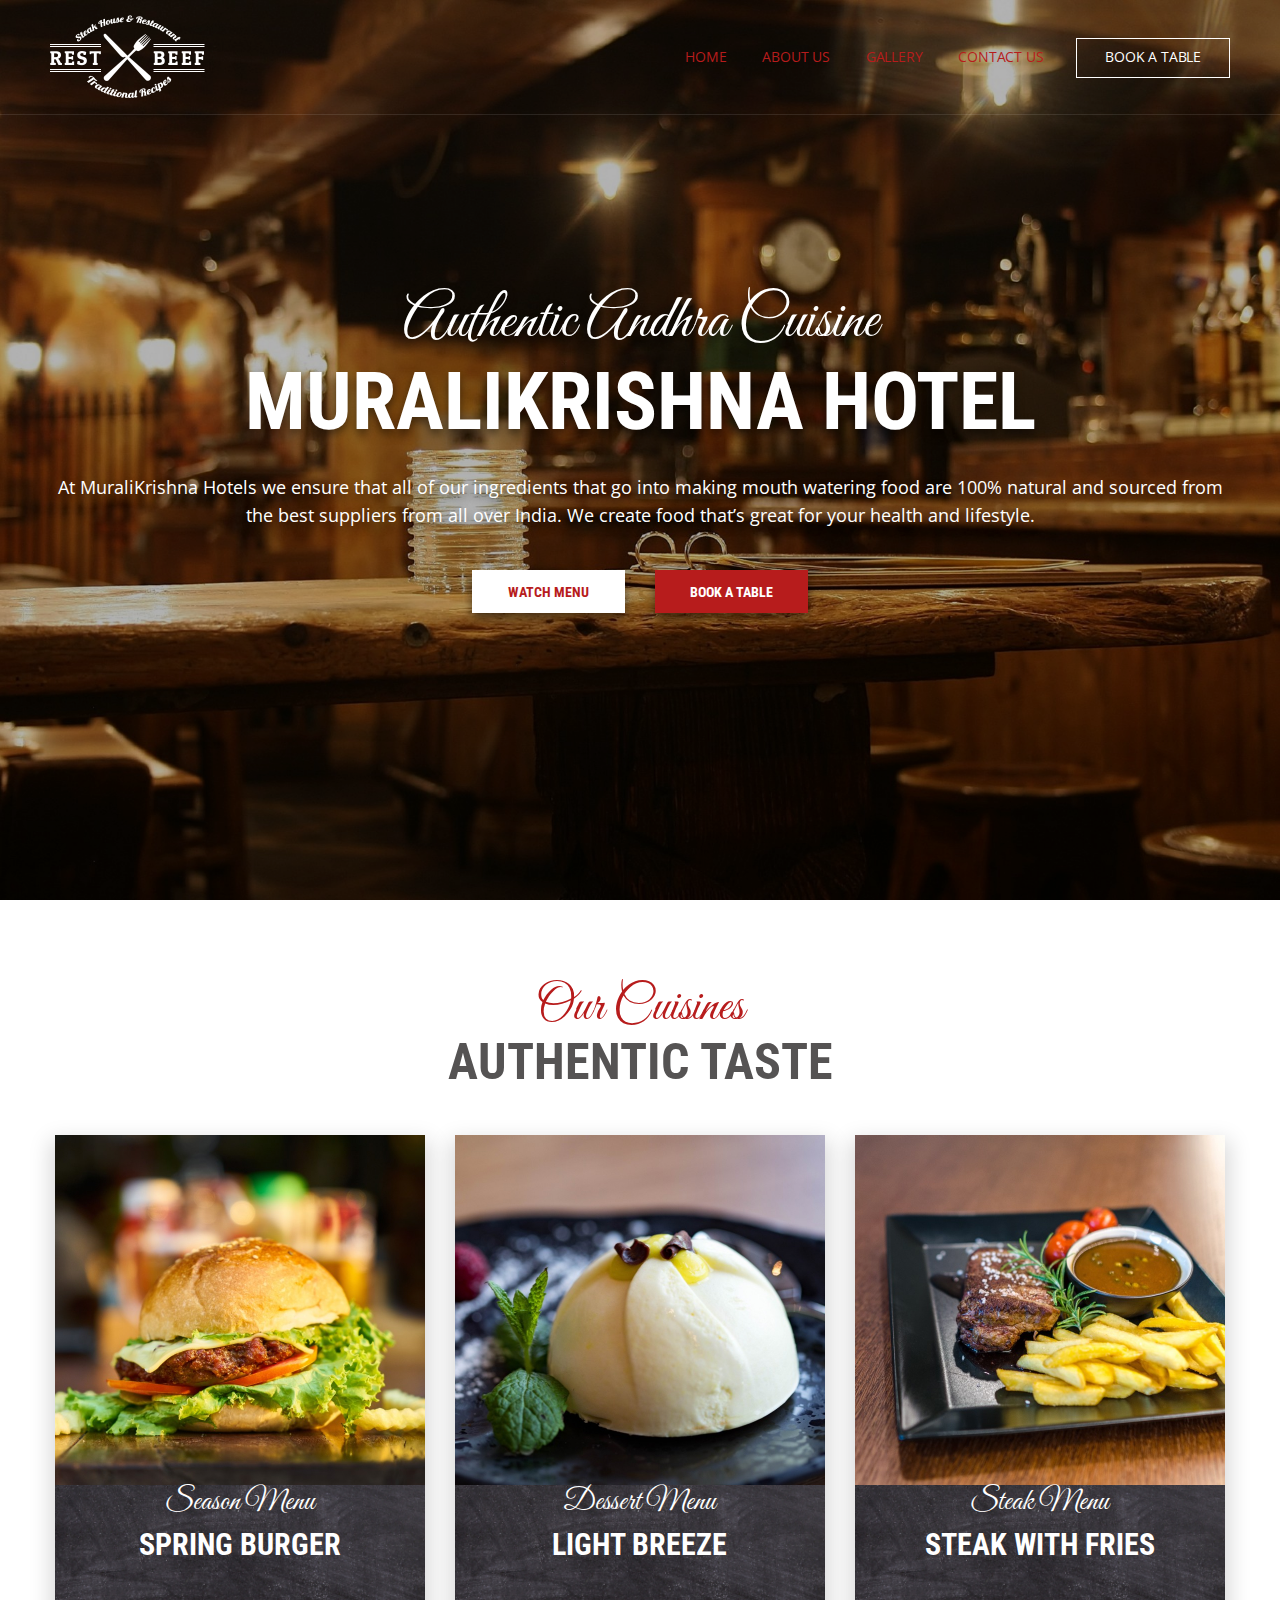
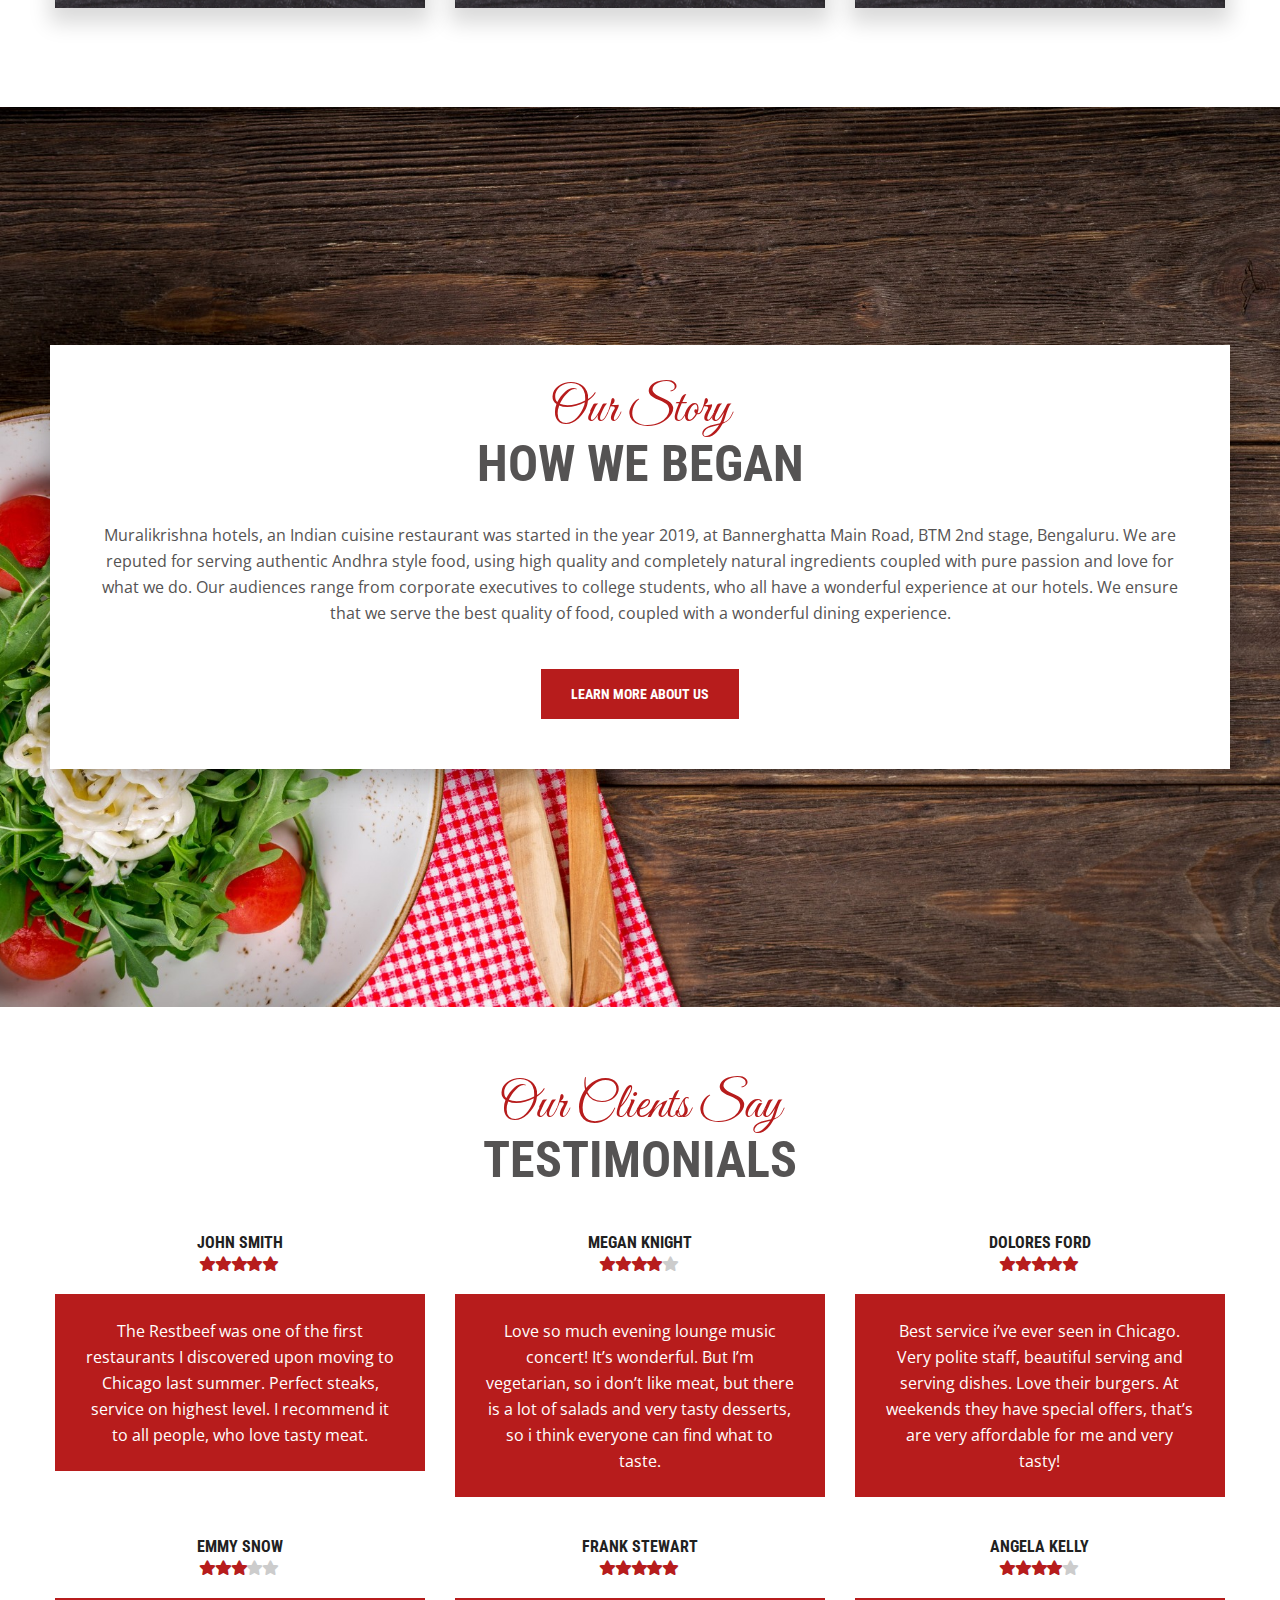
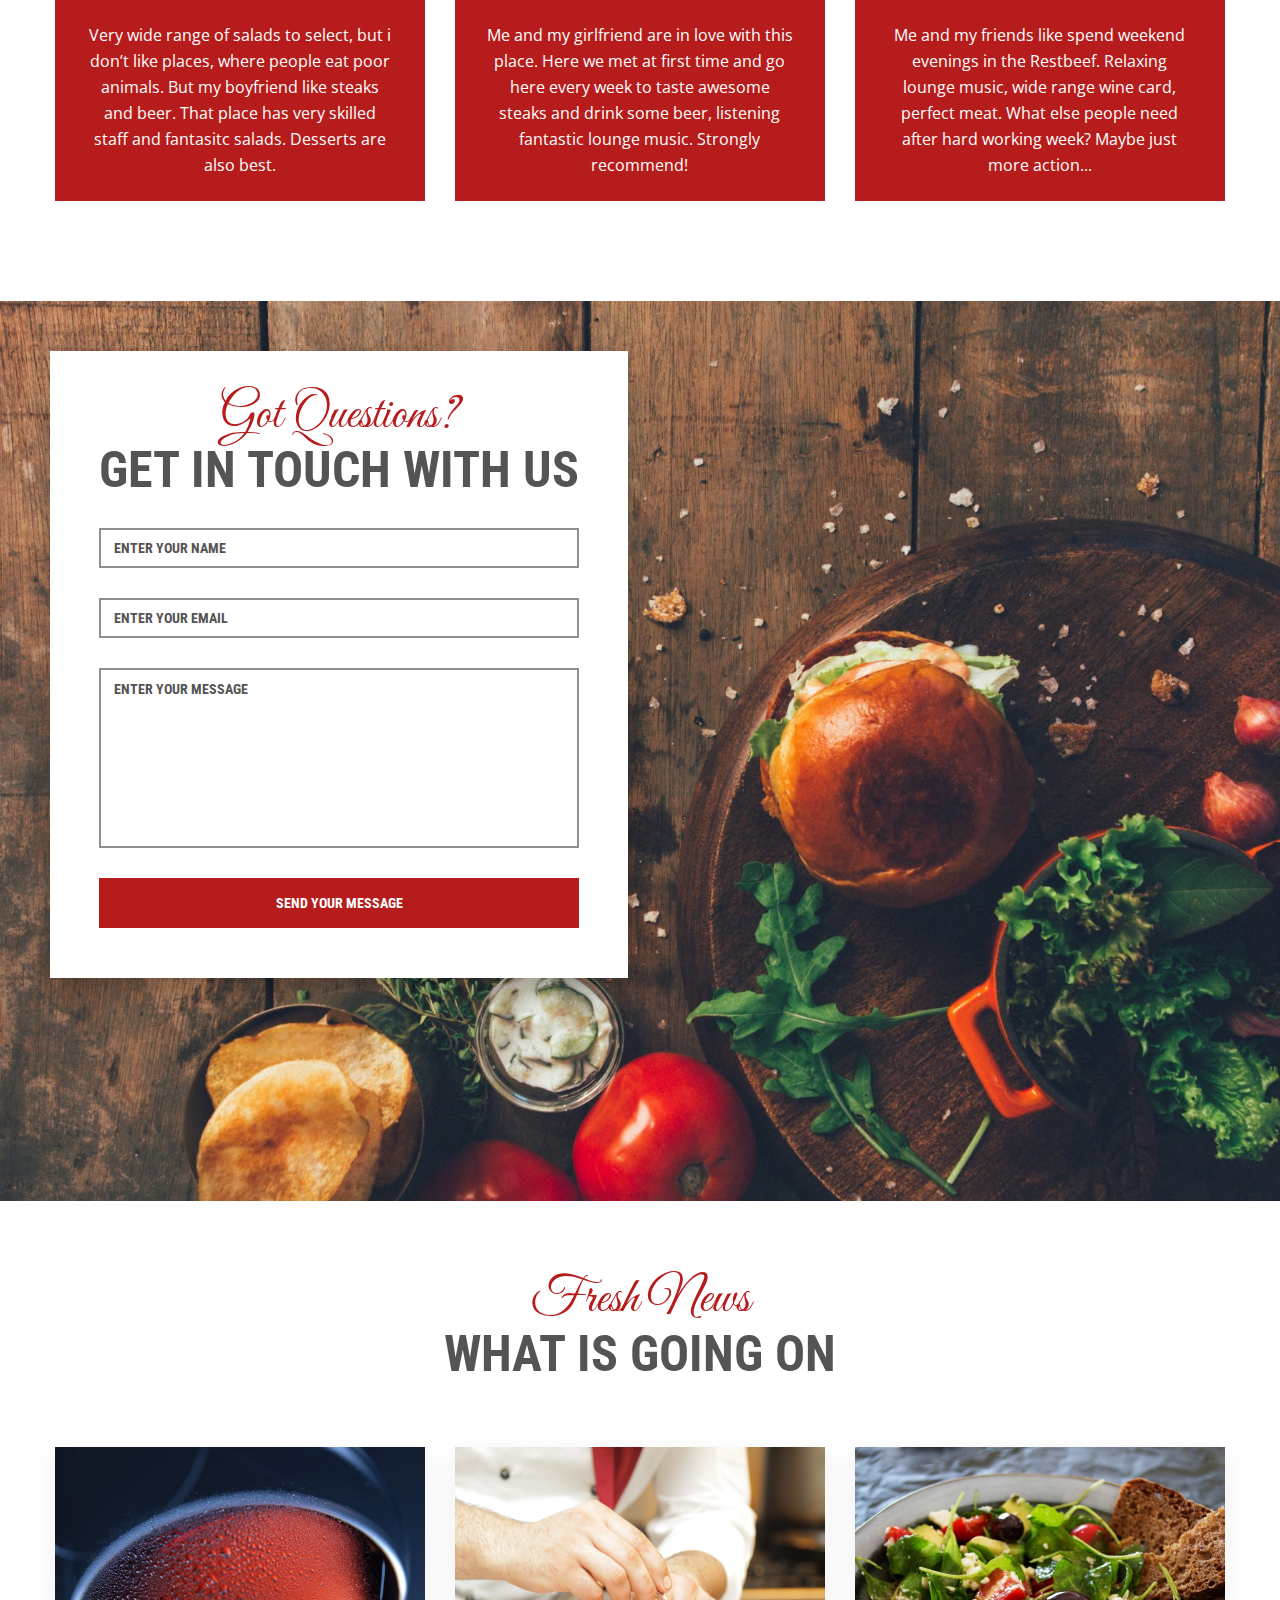
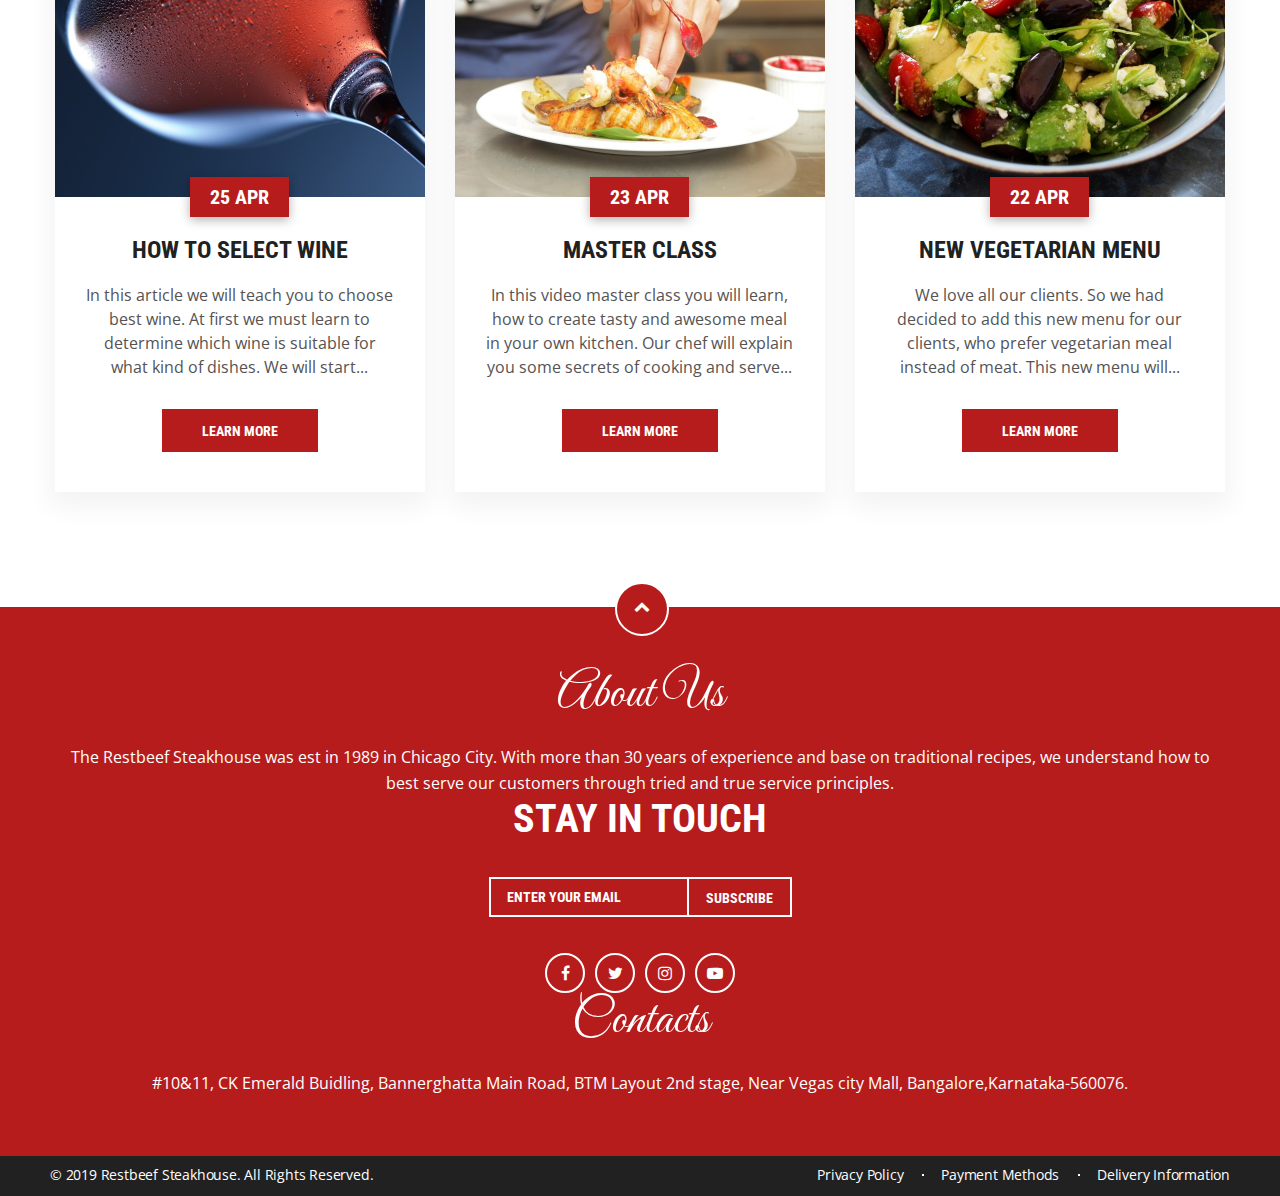
==== index.html @ 56a225e4 "initial" ====
<!DOCTYPE html>
<html lang="en">
<head>
	<title>MuraliKrishna</title>
	<meta charset="utf-8">
	<meta http-equiv="X-UA-Compatible" content="IE=edge">
	<meta name="viewport" content="width=device-width, initial-scale=1">
	
	<!-- Google Fonts -->
	<link href="https://fonts.googleapis.com/css?family=Great+Vibes%7COpen+Sans:400,700%7CRoboto%7CRoboto+Condensed:400,700&display=swap" rel="stylesheet">
	
	<!-- CSS Files -->
	<link rel="stylesheet" href="css/kube.css">
	<link rel="stylesheet" href="css/font-awesome.min.css">
	<link rel="stylesheet" href="css/photoswipe.css">
	<link rel="stylesheet" href="css/theme.css">
	<link rel="stylesheet" href="css/responsive.css">

	
</head>

<body>
	<div class="restbeef_site_wrapper fadeOnLoad">
		
		<!-- Header -->
		<div class="restbeef_header_wrapper restbeef_js_bg_image restbeef_height100" data-background="img/page_headers/index01.jpg">
			<header class="restbeef_main_header">
				<div class="restbeef_header_inner">
					<div class="restbeef_header_content restbeef_container_wide">
						<div class="restbeef_logo_part">
							<div class="restbeef_logo_cont">
								<a href="index.html" class="restbeef_image_logo restbeef_retina"></a>
							</div>
						</div><!-- .restbeef_logo_part -->
						
						<div class="restbeef_mobile_menu_part">
							<a href="javascript:void(0)" class="restbeef_mobile_menu_toggler">
								<span></span>
							</a><!-- .restbeef_mobile_menu_toggler -->
						</div><!-- .restbeef_mobile_menu_part -->
						
						<div class="restbeef_menu_part">
							<nav class="restbeef_nav">
								<ul id="menu-main-menu" class="restbeef_menu">
									<li class="menu-item menu-item-has-children current-menu-ancestor">
										<a href="#">Home</a>
									</li>
									<li class="menu-item menu-item-has-children current-menu-ancestor">
										<a href="#">About Us</a>
									</li>
									<li class="menu-item menu-item-has-children current-menu-ancestor">
										<a href="#">Gallery</a>
									</li>
									<li class="menu-item menu-item-has-children current-menu-ancestor">
										<a href="#">Contact Us</a>
									</li>
								</ul><!-- .restbeef_menu -->
								<a href="table_reservation.html" class="btn_restbeef btn_book_table">Book a Table</a>
							</nav><!-- .restbeef_nav -->
						</div><!-- .restbeef_menu_part -->
						
					</div><!-- .restbeef_header_content -->
					
				</div><!-- .restbeef_header_inner -->
			</header><!-- .restbeef_header -->
			
			<div class="restbeef_header_title restbeef_container">
				<h1>
					<span class="restbeef_up_title">Authentic Andhra Cuisine </span>
					MuraliKrishna Hotel 

				</h1>
				<p class="restbeef_header_description">
					 At MuraliKrishna Hotels we ensure that all of our ingredients that go into making mouth watering food are 100% natural and sourced from the best suppliers from all over India. We create food that’s great for your health and lifestyle.  
				</p>
				<a href="our_menu.html" class="restbeef_button restbeef_button_small restbeef_button_white">Watch Menu</a>
				<a href="table_reservation.html" class="restbeef_button restbeef_button_small restbeef_button_white restbeef_button_reverse">Book A Table</a>
			</div><!-- .restbeef_header_title -->
		</div><!-- .restbeef_header_wrapper -->
		
		<!-- Content -->
		<div class="restbeef_main_wrapper">
			<div class="restbeef_container">
				<div class="restbeef_content_wrapper restbeef_no_sidebar">
					
					<!-- Content Inner -->
					<div class="restbeef_content">
						<div class="restbeef_tiny">

							<!-- Recent Products Block -->
							<div class="restbeef_block restbeef_js_margin" data-margin="-20px 0 99px 0">
								<h2 class="align_center restbeef_js_padding" data-padding="0 0 15px 0">
									<span class="restbeef_up_title"> Our Cuisines </span>
									Authentic Taste 

								</h2>
								<div class="restbeef_block_inner">
									<div class="restbeef_recent_products restbeef_grig_3columns">
										<div class="restbeef_recent_product">
											<div class="restbeef_recent_product_image">
												<a href="product.html">
													<img src="img/products/recent_product01.jpg" alt="Product 01"/>
												</a>
											</div><!-- .restbeef_recent_product_image -->
											<div class="restbeef_recent_product_content">
												<h4>
													<span class="restbeef_up_title">
														Season Menu
													</span>
													<a href="product.html">Spring Burger</a>
												</h4>
											</div><!-- .restbeef_recent_product_content -->
										</div><!-- .restbeef_recent_product -->
										
										<div class="restbeef_recent_product">
											<div class="restbeef_recent_product_image">
												<a href="product.html">
													<img src="img/products/recent_product02.jpg" alt="Product 02"/>
												</a>
											</div><!-- .restbeef_recent_product_image -->
											<div class="restbeef_recent_product_content">
												<h4>
													<span class="restbeef_up_title">
														Dessert Menu
													</span>
													<a href="product.html">Light Breeze</a>
												</h4>
											</div><!-- .restbeef_recent_product_content -->
										</div><!-- .restbeef_recent_product -->
										
										<div class="restbeef_recent_product">
											<div class="restbeef_recent_product_image">
												<a href="product.html">
													<img src="img/products/recent_product03.jpg" alt="Product 03"/>
												</a>
											</div><!-- .restbeef_recent_product_image -->
											<div class="restbeef_recent_product_content">
												<h4>
													<span class="restbeef_up_title">
														Steak Menu
													</span>
													<a href="product.html">Steak with fries</a>
												</h4>
											</div><!-- .restbeef_recent_product_content -->
										</div><!-- .restbeef_recent_product -->
									</div><!-- .restbeef_recent_products -->
								</div><!-- .restbeef_block_inner -->
							</div><!-- .restbeef_block -->							

							<!-- Story Block -->
							<div class="restbeef_block restbeef_js_bg_image restbeef_height100 restbeef_fullwidth restbeef_js_margin restbeef_home01_block restbeef_content_on_right" data-background="img/page_backgrounds/index01-1.jpg" data-margin="0 0 71px 0">
								<div class="restbeef_block_inner">
									<div class="row row_no_gap restbeef_align_middle restbeef_height100">
										<div class="col-6 restbeef_js_padding" data-padding="50px 0 50px 50px">
											
										</div><!-- .col-6 -->
										<div class="col-6 restbeef_js_padding" data-padding="50px 50px 50px 0">
											<div class="restbeef_content_box align_center">
												<h2>
													<span class="restbeef_up_title">Our Story</span>
													How We Began
												</h2>
												<p class="align_center restbeef_js_margin" data-margin="0 0 43px 0">Muralikrishna hotels, an Indian cuisine restaurant was started in the year 2019, at Bannerghatta Main Road, BTM 2nd stage, Bengaluru. We are reputed for serving authentic Andhra style food, using high quality and completely natural ingredients coupled with pure passion and love for what we do. Our audiences range from corporate executives to college students, who all have a wonderful experience at our hotels. We ensure that we serve the best quality of food, coupled with a wonderful dining experience.</p>
												<a href="about_us.html" class="restbeef_button">Learn More About Us</a>
											</div><!-- .restbeef_content_box -->
										</div><!-- .col-6 -->
									</div>
								</div><!-- .restbeef_block_inner -->
							</div><!-- .restbeef_block -->	
							
							<!-- Testimonials Block -->
							<div class="restbeef_block restbeef_js_margin" data-margin="0 0 100px 0">
								<div class="restbeef_block_inner">
									<h2 class="align_center restbeef_js_padding" data-padding="0 0 15px 0">
										<span class="restbeef_up_title">Our Clients Say</span>
										Testimonials
									</h2>
									<div class="restbeef_testimonials_wrapper restbeef_testimonials_grid restbeef_grig_3columns align_center">

										<div class="restbeef_testimonials_item">
											<div class="restbeef_testimonials_author">
												<div class="restbeef_testimonials_author_name">
													John Smith
													<span class="restbeef_stars_review restbeef_stars_review5"></span>
												</div><!-- .restbeef_testimonials_author_name -->
											</div><!-- .restbeef_testimonials_author -->
											<div class="restbeef_testimonial_content">
												The Restbeef was one of the first restaurants I discovered upon moving to Chicago last summer. Perfect steaks, service on highest level. I recommend it to all people, who love tasty meat.
											</div><!-- .restbeef_testimonial_content -->
										</div><!-- .restbeef_testimonials_item -->
										
										<div class="restbeef_testimonials_item">
											<div class="restbeef_testimonials_author">
												<div class="restbeef_testimonials_author_name">
													Megan Knight
													<span class="restbeef_stars_review restbeef_stars_review4"></span>
												</div><!-- .restbeef_testimonials_author_name -->
											</div><!-- .restbeef_testimonials_author -->
											<div class="restbeef_testimonial_content">
												Love so much evening lounge music concert! It’s wonderful. But I’m vegetarian, so i don’t like meat, but there is a lot of salads and very tasty desserts, so i think everyone can find what to taste.
											</div><!-- .restbeef_testimonial_content -->
										</div><!-- .restbeef_testimonials_item -->
										
										<div class="restbeef_testimonials_item">
											<div class="restbeef_testimonials_author">
												<div class="restbeef_testimonials_author_name">
													Dolores Ford
													<span class="restbeef_stars_review restbeef_stars_review5"></span>
												</div><!-- .restbeef_testimonials_author_name -->
											</div><!-- .restbeef_testimonials_author -->
											<div class="restbeef_testimonial_content">
												Best service i’ve ever seen in Chicago. Very polite staff, beautiful serving and serving dishes. Love their burgers. At weekends they have special offers, that’s are very affordable for me and very tasty!
											</div><!-- .restbeef_testimonial_content -->
										</div><!-- .restbeef_testimonials_item -->
										
										<div class="restbeef_testimonials_item">
											<div class="restbeef_testimonials_author">
												<div class="restbeef_testimonials_author_name">
													Emmy Snow
													<span class="restbeef_stars_review restbeef_stars_review3"></span>
												</div><!-- .restbeef_testimonials_author_name -->
											</div><!-- .restbeef_testimonials_author -->
											<div class="restbeef_testimonial_content">
												Very wide range of salads to select, but i don’t like places, where people eat poor animals. But my boyfriend like steaks and beer. That place has very skilled staff and fantasitc salads. Desserts are also best.
											</div><!-- .restbeef_testimonial_content -->
										</div><!-- .restbeef_testimonials_item -->
										
										<div class="restbeef_testimonials_item">
											<div class="restbeef_testimonials_author">
												<div class="restbeef_testimonials_author_name">
													Frank Stewart
													<span class="restbeef_stars_review restbeef_stars_review5"></span>
												</div><!-- .restbeef_testimonials_author_name -->
											</div><!-- .restbeef_testimonials_author -->
											<div class="restbeef_testimonial_content">
												Me and my girlfriend are in love with this place. Here we met at first time and go here every week to taste awesome steaks and drink some beer, listening fantastic lounge music. Strongly recommend!
											</div><!-- .restbeef_testimonial_content -->
										</div><!-- .restbeef_testimonials_item -->
										
										<div class="restbeef_testimonials_item">
											<div class="restbeef_testimonials_author">
												<div class="restbeef_testimonials_author_name">
													Angela Kelly
													<span class="restbeef_stars_review restbeef_stars_review4"></span>
												</div><!-- .restbeef_testimonials_author_name -->
											</div><!-- .restbeef_testimonials_author -->
											<div class="restbeef_testimonial_content">
												Me and my friends like spend weekend evenings in the Restbeef. Relaxing lounge music, wide range wine card, perfect meat. What else people need after hard working week? Maybe just more action...
											</div><!-- .restbeef_testimonial_content -->
										</div><!-- .restbeef_testimonials_item -->
										
									</div><!-- .restbeef_testimonials_wrapper -->
								</div><!-- .restbeef_block_inner -->
							</div><!-- .restbeef_block -->		
							
							<!-- Contact Block -->
							<div class="restbeef_block restbeef_js_bg_image restbeef_height100 restbeef_fullwidth restbeef_js_margin restbeef_home01_block restbeef_content_on_left" data-background="img/page_backgrounds/index01-2.jpg" data-margin="0 0 71px 0">
								<div class="restbeef_block_inner">
									<div class="row row_no_gap restbeef_height100">
										<div class="col-6 restbeef_js_padding restbeef_align_middle" data-padding="50px 0 50px 50px">
											<div class="restbeef_content_box align_center">
												<h2>
													<span class="restbeef_up_title">Got Questions?</span>
													Get in touch with US
												</h2>
												<form method="post" id="contact_form">
													<div class="row">
														<div class="col-6">
															<input type="text" placeholder="Enter Your Name" name="your_name"/>
														</div>
														<div class="col-6">
															<input type="email" placeholder="Enter Your Email" name="your_email"/>
														</div>
													</div><!-- .row -->
													<textarea placeholder="Enter Your Message" name="your_message"></textarea>
													<input type="submit" value="Send Your Message"/>
												</form>
											</div><!-- .restbeef_content_box -->
										</div><!-- .col-6 -->
										<div class="col-6 restbeef_js_padding" data-padding="50px 50px 50px 0">
											
										</div><!-- .col-6 -->
									</div>
								</div><!-- .restbeef_block_inner -->
							</div><!-- .restbeef_block -->
						
							<!-- Recent Posts Block -->
							<div class="restbeef_block">
								<h2 class="align_center restbeef_js_padding" data-padding="0 0 35px 0">
									<span class="restbeef_up_title">Fresh News</span>
									What is going on
								</h2>
								<div class="restbeef_block_inner">
									<div class="restbeef_recent_posts restbeef_grig_3columns">
									
										<div class="restbeef_recent_post">
											<div class="restbeef_recent_post_image">
												<a href="post_standard.html">
													<img src="img/post/recent_post01.jpg" alt="How to select wine"/>
												</a>
											</div><!-- .restbeef_recent_post_image -->
											<div class="restbeef_recent_post_content">
												<div class="restbeef_recent_post_date">
													25 Apr
												</div><!-- .restbeef_recent_post_date -->
												<h5>
													<a href="post_standard.html">How to select wine</a>
												</h5>
												<p>In this article we will teach you to choose best wine. At first we must learn to determine which wine is suitable for what kind of dishes. We will start...</p>
												<a href="post_standard.html" class="restbeef_button restbeef_button_small">Learn More</a>
											</div><!-- .restbeef_recent_post_content -->
										</div><!-- .restbeef_recent_post -->
										
										<div class="restbeef_recent_post">
											<div class="restbeef_recent_post_image">
												<a href="post_video.html">
													<img src="img/post/recent_post02.jpg" alt="Master Class"/>
												</a>
											</div><!-- .restbeef_recent_post_image -->
											<div class="restbeef_recent_post_content">
												<div class="restbeef_recent_post_date">
													23 Apr
												</div><!-- .restbeef_recent_post_date -->
												<h5>
													<a href="post_video.html">Master Class</a>
												</h5>
												<p>In this video master class you will learn, how to create tasty and awesome meal in your own kitchen. Our chef will explain you some secrets of cooking and serve...</p>
												<a href="post_video.html" class="restbeef_button restbeef_button_small">Learn More</a>
											</div><!-- .restbeef_recent_post_content -->
										</div><!-- .restbeef_recent_post -->
										
										<div class="restbeef_recent_post">
											<div class="restbeef_recent_post_image">
												<a href="post_image.html">
													<img src="img/post/recent_post03.jpg" alt="New Vegetarian Menu"/>
												</a>
											</div><!-- .restbeef_recent_post_image -->
											<div class="restbeef_recent_post_content">
												<div class="restbeef_recent_post_date">
													22 Apr
												</div><!-- .restbeef_recent_post_date -->
												<h5>
													<a href="post_image.html">New Vegetarian Menu</a>
												</h5>
												<p>We love all our clients. So we had decided to add this new menu for our clients, who prefer vegetarian meal instead of meat. This new menu will...</p>
												<a href="post_image.html" class="restbeef_button restbeef_button_small">Learn More</a>
											</div><!-- .restbeef_recent_post_content -->
										</div><!-- .restbeef_recent_post -->
										
									</div><!-- .restbeef_recent_posts -->
								</div><!-- .restbeef_block_inner -->
							</div><!-- .restbeef_block -->							

						</div><!-- .restbeef_tiny -->
					</div><!-- .restbeef_content -->
				
				</div><!-- .restbeef_content_wrapper -->
			</div><!-- .restbeef_container -->
		</div><!-- .restbeef_main_wrapper -->
		
		<!-- Footer Widgets -->
		<div class="restbeef_footer_widgets">
			<!-- Back to Top Button -->
			<a href="#" class="restbeef_back_to_top"><i class="fa fa-chevron-up"></i></a>
			<div class="restbeef_container">
				<div class="row">
					
					<div class="col-4 align_center">
						<div class="widget widget_text">
							<h2><span class="restbeef_up_title">About Us</span></h2>
							<div class="textwidget">
								<p>The Restbeef Steakhouse was est in 1989 in Chicago City. With more than 30 years of experience and base on traditional recipes, we understand how to best serve our customers through tried and true service principles.</p>
							</div><!-- .textwidget -->
						</div><!-- .widget_text -->
					</div><!-- .col-4 -->
					
					<div class="col-4 align_center">
						<div class="widget widget_in_touch">
							<h3 class="restbeef_up_title">Stay in Touch</h3>
							<div class="restbeef_in_touch">
								<form class="restbeef_intouch_form" name="restbeef_intouch">
									<input type="email" placeholder="Enter Your Email" />
									<input type="submit" value="Subscribe" />
								</form><!-- .restbeef_intouch_form -->
								<ul class="restbeef_intouch_socials">
									<li><a href="#"><i class="fa fa-facebook"></i></a></li>
									<li><a href="#"><i class="fa fa-twitter"></i></a></li>
									<li><a href="#"><i class="fa fa-instagram"></i></a></li>
									<li><a href="#"><i class="fa fa-youtube-play"></i></a></li>
								</ul>
							</div><!-- .restbeef_in_touch -->
						</div><!-- .widget_text -->
					</div><!-- .col-4 -->
					
					<div class="col-4 align_center">
						<div class="widget widget_text">
							<h2><span class="restbeef_up_title">Contacts</span></h2>
							<div class="textwidget">
								<p>#10&11, CK Emerald Buidling, Bannerghatta Main Road,
								BTM Layout 2nd stage,
								Near Vegas city Mall,
								Bangalore,Karnataka-560076.</p>
							</div><!-- .textwidget -->
						</div><!-- .widget_text -->
					</div><!-- .col-4 -->
					
				</div><!-- .row -->
			</div><!-- .restbeef_container -->
		</div><!-- .restbeef_footer_widgets -->
			
		<!-- Footer -->
		<div class="restbeef_footer restbeef_container_wide">
			<div class="restbeef_copyright">
				&copy; 2019 Restbeef Steakhouse. All Rights Reserved.
			</div><!-- .restbeef_copyright -->
			<div class="restbeef_footer_links">
				<ul class="restbeef_footer_links_list">
					<li><a href="#">Privacy Policy</a></li>
					<li><a href="#">Payment Methods</a></li>
					<li><a href="#">Delivery Information</a></li>
				</ul>
			</div><!-- .restbeef_footer_links -->
		</div><!-- .restbeef_footer -->
			
	</div><!-- .restbeef_site_wrapper -->
	
	<!-- JS Files -->
	<script src="js/jquery.min.js"></script>
	<script src="js/photoswipe.min.js"></script>
	<script src="js/photoswipe-ui-default.min.js"></script>
	
	<script src="js/theme.js"></script>
</body>
</html>
---- css/photoswipe.css ----
/*! PhotoSwipe main CSS by Dmitry Semenov | photoswipe.com | MIT license */
/*
	Styles for basic PhotoSwipe functionality (sliding area, open/close transitions)
*/
/* pswp = photoswipe */
.pswp {
  display: none;
  position: absolute;
  width: 100%;
  height: 100%;
  left: 0;
  top: 0;
  overflow: hidden;
  -ms-touch-action: none;
  touch-action: none;
  z-index: 1500;
  -webkit-text-size-adjust: 100%;
  /* create separate layer, to avoid paint on window.onscroll in webkit/blink */
  -webkit-backface-visibility: hidden;
  outline: none; }
  .pswp * {
    -webkit-box-sizing: border-box;
            box-sizing: border-box; }
  .pswp img {
    max-width: none; }

/* style is added when JS option showHideOpacity is set to true */
.pswp--animate_opacity {
  /* 0.001, because opacity:0 doesn't trigger Paint action, which causes lag at start of transition */
  opacity: 0.001;
  will-change: opacity;
  /* for open/close transition */
  -webkit-transition: opacity 333ms cubic-bezier(0.4, 0, 0.22, 1);
          transition: opacity 333ms cubic-bezier(0.4, 0, 0.22, 1); }

.pswp--open {
  display: block; }

.pswp--zoom-allowed .pswp__img {
  /* autoprefixer: off */
  cursor: -webkit-zoom-in;
  cursor: -moz-zoom-in;
  cursor: zoom-in; }

.pswp--zoomed-in .pswp__img {
  /* autoprefixer: off */
  cursor: -webkit-grab;
  cursor: -moz-grab;
  cursor: grab; }

.pswp--dragging .pswp__img {
  /* autoprefixer: off */
  cursor: -webkit-grabbing;
  cursor: -moz-grabbing;
  cursor: grabbing; }

/*
	Background is added as a separate element.
	As animating opacity is much faster than animating rgba() background-color.
*/
.pswp__bg {
  position: absolute;
  left: 0;
  top: 0;
  width: 100%;
  height: 100%;
  background: #000;
  opacity: 0;
  -webkit-transform: translateZ(0);
          transform: translateZ(0);
  -webkit-backface-visibility: hidden;
  will-change: opacity; }

.pswp__scroll-wrap {
  position: absolute;
  left: 0;
  top: 0;
  width: 100%;
  height: 100%;
  overflow: hidden; }

.pswp__container,
.pswp__zoom-wrap {
  -ms-touch-action: none;
  touch-action: none;
  position: absolute;
  left: 0;
  right: 0;
  top: 0;
  bottom: 0; }

/* Prevent selection and tap highlights */
.pswp__container,
.pswp__img {
  -webkit-user-select: none;
  -moz-user-select: none;
  -ms-user-select: none;
      user-select: none;
  -webkit-tap-highlight-color: transparent;
  -webkit-touch-callout: none; }

.pswp__zoom-wrap {
  position: absolute;
  width: 100%;
  -webkit-transform-origin: left top;
  -ms-transform-origin: left top;
  transform-origin: left top;
  /* for open/close transition */
  -webkit-transition: -webkit-transform 333ms cubic-bezier(0.4, 0, 0.22, 1);
          transition: transform 333ms cubic-bezier(0.4, 0, 0.22, 1); }

.pswp__bg {
  will-change: opacity;
  /* for open/close transition */
  -webkit-transition: opacity 333ms cubic-bezier(0.4, 0, 0.22, 1);
          transition: opacity 333ms cubic-bezier(0.4, 0, 0.22, 1); }

.pswp--animated-in .pswp__bg,
.pswp--animated-in .pswp__zoom-wrap {
  -webkit-transition: none;
  transition: none; }

.pswp__container,
.pswp__zoom-wrap {
  -webkit-backface-visibility: hidden; }

.pswp__item {
  position: absolute;
  left: 0;
  right: 0;
  top: 0;
  bottom: 0;
  overflow: hidden; }

.pswp__img {
  position: absolute;
  width: auto;
  height: auto;
  top: 0;
  left: 0; }

/*
	stretched thumbnail or div placeholder element (see below)
	style is added to avoid flickering in webkit/blink when layers overlap
*/
.pswp__img--placeholder {
  -webkit-backface-visibility: hidden; }

/*
	div element that matches size of large image
	large image loads on top of it
*/
.pswp__img--placeholder--blank {
  background: #222; }

.pswp--ie .pswp__img {
  width: 100% !important;
  height: auto !important;
  left: 0;
  top: 0; }

/*
	Error message appears when image is not loaded
	(JS option errorMsg controls markup)
*/
.pswp__error-msg {
  position: absolute;
  left: 0;
  top: 50%;
  width: 100%;
  text-align: center;
  font-size: 14px;
  line-height: 16px;
  margin-top: -8px;
  color: #CCC; }

.pswp__error-msg a {
  color: #CCC;
  text-decoration: underline; }
---- css/theme.css ----
/*-------------------------------------------------------------
[Master Stylesheet]

Project: Restbeef Steak House
[Table of contents]

01. GENERAL

02. FORMS AND INPUTS

03. TYPOGRAPHY
	03.1 General Typography
	03.2 Headings
	03.3 Blockquotes
	03.4 Dropcaps
	03.5 List Styles
	
04. HEADER
	04.1 Header General
	04.2 Header Slider
	04.3 Header Stripes
	04.4 Header Tagline
	04.5 Header Logo
	04.6 Header Menu
	
05. CONTENT

06. MODULES
	06.1 Iconbox
	06.2 Promo Block
	06.3 Contact Info
	06.4 Grid Gallery
	06.5 Events
	06.6 Delivery
	06.7 Team Block
	06.8 Testimonials
	06.9 Team Grid
	06.10 Special Offers
	
07. PRODUCT PAGE
	07.1 Summary Block
	07.2 Recent Products
	
08. BLOG LISTING
	08.1 Blog Grid
	08.2 Blog Masonry
		08.2.1 Blog Masonry General
		08.2.2 Standard PF
		08.2.3 Masonry Video PF
		08.2.4 Masonry Image PF
	08.3 Simple Blog
	08.4 Blog Pagination
	
09. BLOG POST
	09.1 Title and Meta
	09.2 Post Tags
	09.3 Post Navigation
	09.4 Post Comments
	09.5 Recent Posts
	
10. PRODUCTS MENU

11. SIDEBAR
	11.1 Widgets General
	11.2 Search Widget
	11.3 Featured Posts
	11.4 Category Widget
	11.5 Tagcloud Widget
	11.6 Widget Instagram
	
12. FOOTER WIDGETS
	12.1 General
	12.2 Restbeef Intouch
	
13. FOOTER

--------------------------------------------------------------*/

/* GENERAL */
body, 
html {
	margin: 0;
	padding: 0;
}
body {
	background: #ffffff;
	font-family: 'Open Sans', sans-serif;
	font-size: 16px;
	line-height: 26px;
	font-weight: 400;
	color: #555353;
	overflow-x: hidden;
}

.align_left {
	text-align: left;		
}
.align_center {
	text-align: center;		
}
.align_right {
	text-align: right;		
}
.clear {
	clear: both;
}

img {
	max-width: 100%;
	height: auto;
	display: block;
}

table {
	width: 100%;
	border-collapse: collapse;
	margin-bottom: 40px;
}

table td, table th {
	text-align: center;
	padding: 7px 0;
	border: 1px solid #e1e1e1;
}
body table th {
	vertical-align: middle;
}

dt {
	font-weight: bold;
	text-decoration: underline;
}

dd {
	margin: 0;
	padding: 0 0 0.5em 0;
}

pre {
	display: block;
	white-space: pre-wrap;
	margin: 0;
	word-break: break-all;
	word-wrap: break-word;
	max-width: 100%;
}

iframe {
	display: block;
	max-width: 100%;
	max-height: 100%;
}

.restbeef_container_wide {
	padding: 0 50px;
	box-sizing: border-box;
}
.restbeef_container,
.restbeef_fullwidth_boxed .restbeef_block_inner {
	width: 1170px;
	margin: 0 auto;
}
.restbeef_spacer {
	display: block;
	min-height: 400px;
}
.restbeef_col_inner {
	width: 100%;
	box-sizing: border-box;
}

/* Restbeef Gap Addon for KUBE.CSS */
.row {
	margin-left: -15px;
	margin-right: -15px;
}
.row.row_reverse {
	flex-direction: row-reverse;
}
.row > div {
	padding-left: 15px;
	padding-right: 15px;
	box-sizing: border-box;
}
.row.row_no_gap {
	margin-left: 0;
	margin-right: 0;
}
.row.row_no_gap > div {
	padding-left: 0;
	padding-right: 0;
}
.restbeef_content_wrapper.row {
	margin-left: -30px;
	margin-right: -30px;
}
.restbeef_content_wrapper.row > div {
	padding-left: 30px;
	padding-right: 30px;
}
.restbeef_content_wrapper {
	display: flex;
	flex-direction: row;
	justify-content: space-between;
}
.restbeef_content_wrapper .restbeef_sidebar {
	width: 270px;
}
.restbeef_content_wrapper.restbeef_no_sidebar .restbeef_content {
	width: 100%;
}
.restbeef_content_wrapper.restbeef_left_sidebar .restbeef_content,
.restbeef_content_wrapper.restbeef_right_sidebar .restbeef_content {
	width: 840px;
}
.restbeef_content_wrapper.restbeef_left_sidebar {
	flex-direction: row-reverse;
}
.restbeef_header_wrapper.restbeef_height100,
.restbeef_height100 {
	min-height: 100vh;
	box-sizing: border-box;
}
.restbeef_align_middle {
	align-items: center;
	display: inline-flex;
}
.restbeef_align_bottom {
	align-items: flex-end;
	display: inline-flex;
}

.restbeef_site_wrapper {
	transition: opacity 500ms;
}
.fadeOnLoad {
	opacity: 0;
}

/* FORMS AND INPUTS */
form {
	margin: 0;
}

a.restbeef_button,
input[type="button"],
input[type="reset"],
input[type="submit"],
input[type="radio"],
input[type="checkbox"] {
	cursor: pointer;
	outline: none;
}

body input[type="text"],
body input[type="number"],
body input[type="password"],
body input[type="email"],
body input[type="tel"],
body input[type="date"],
body input[type="time"],
body input[type="datetime"],
body input[type="url"],
body select,
body textarea {
	vertical-align: top;
	background: transparent;
	border: none;
	border-radius: 0;
	width: 100%;
	height: 40px;
	color: #555353;
	font-size: 14px;
	line-height: 20px;
	font-weight: 700;
	font-family: 'Roboto Condensed', sans-serif;
	margin-bottom: 30px;
	padding: 10px 13px 10px 13px;
	border: 2px solid #909090;
	box-sizing: border-box;
	-webkit-box-sizing: border-box;
	-moz-box-sizing: border-box;
}
body .restbeef_footer_widgets input {
	color: #ffffff;
	border-color: #ffffff;
	padding: 10px 16px 10px 16px;
}
body textarea:active,
body textarea:focus {
	background: transparent;
	border: 2px solid #909090;
}

body textarea {
	height: 180px;
	resize: none;
	padding: 9px 13px 11px 13px;
}

body select,
body select:focus {
	position: relative;
	border-radius: 0;
	outline: none!important;
	background: transparent;
}
select:before {
	content: '';
	position: absolute;
	display: block;
	width: 0;
	height: 0;
	border-style: solid;
	border-width: 5px 5px 0 5px;
	right: 10px;
	top: 10px;
}

a.restbeef_button,
input[type="button"],
input[type="reset"],
input[type="submit"] {
	display: inline-block;
	vertical-align: middle;
	text-align: center;
	padding: 15px 30px 15px 30px;
	color: #ffffff;
	font-size: 14px;
	line-height: 20px;
	font-weight: 700;
	font-family: 'Roboto Condensed', sans-serif;
	background: #b71c1c;
	height: 50px;
	border: none;
	text-transform: uppercase;
	border-radius: 0;
	box-sizing: border-box;
	-webkit-box-sizing: border-box;
	-moz-box-sizing: border-box;
	transition: background 300ms, color 300ms, border 300ms;
}
a.restbeef_button:visited,
a.restbeef_button:focus {
	color: #ffffff;
}
a.restbeef_button.restbeef_button_small {
	height: 43px;
	padding: 12px 30px 11px 30px;
}
a.restbeef_button.restbeef_button_white:visited,
a.restbeef_button.restbeef_button_white:focus,
a.restbeef_button.restbeef_button_white {
	background: #ffffff;
	color: #b71c1c;
}

a.restbeef_button:hover,
input[type="button"]:hover,
input[type="reset"]:hover,
input[type="submit"]:hover {
	background: #212121;
	color: #ffffff;
}

a.restbeef_button.restbeef_button_reverse:visited,
a.restbeef_button.restbeef_button_reverse:focus,
a.restbeef_button.restbeef_button_reverse,
input[type="button"].restbeef_button_reverse,
input[type="reset"].restbeef_button_reverse,
input[type="submit"].restbeef_button_reverse {
	background: #212121;
	color: #ffffff;
}
a.restbeef_button.restbeef_button_white.restbeef_button_reverse:visited,
a.restbeef_button.restbeef_button_white.restbeef_button_reverse:focus,
a.restbeef_button.restbeef_button_white.restbeef_button_reverse,
input[type="button"].restbeef_button_white.restbeef_button_reverse,
input[type="reset"].restbeef_button_white.restbeef_button_reverse,
input[type="submit"].restbeef_button_white.restbeef_button_reverse {
	background: #b71c1c;
	color: #ffffff;
}
a.restbeef_button.restbeef_button_white:hover,
a.restbeef_button.restbeef_button_reverse:hover,
input[type="button"].restbeef_button_reverse:hover,
input[type="reset"].restbeef_button_reverse:hover,
input[type="submit"].restbeef_button_reverse:hover {
	background: #b71c1c;
	color: #ffffff;
}
a.restbeef_button.restbeef_button_white.restbeef_button_reverse:hover,
input[type="button"].restbeef_button_white.restbeef_button_reverse:hover,
input[type="reset"].restbeef_button_white.restbeef_button_reverse:hover,
input[type="submit"].restbeef_button_white.restbeef_button_reverse:hover {
	background: #ffffff;
	color: #b71c1c;
}

form input[type="button"],
form input[type="reset"],
form input[type="submit"] {
	width: 100%;
}

body .restbeef_footer_widgets a.restbeef_button,
body .restbeef_footer_widgets input[type="button"],
body .restbeef_footer_widgets input[type="reset"],
body .restbeef_footer_widgets input[type="submit"]{
	border: 2px solid #ffffff;
	background: rgba(33,33,33,0);
	padding: 6px 15px 4px 15px;
}
body .restbeef_footer_widgets a.restbeef_button:hover,
body .restbeef_footer_widgets input[type="button"]:hover,
body .restbeef_footer_widgets input[type="reset"]:hover,
body .restbeef_footer_widgets input[type="submit"]:hover {
	background: rgba(33,33,33,1);
}

body button.pswp__button,
body button.pswp__button:hover {
	background-color: transparent;
}

.restbeef_pswp_video_wrapper {
	position: absolute;
	left: 50%;
	top: 50%;
	transform: translate(-50%,-50%);
}
.restbeef_pswp_video_wrapper iframe {
	display: block;
	width: 100%;
	height: 100%;
}

input,
textarea,
button {
	-webkit-appearance: none;
	outline: none;
}
input[type="radio"] {
	-webkit-appearance: radio;
}
input[type="checkbox"] {
	-webkit-appearance: checkbox;
}

input:focus,
input:active,
textarea:focus,
body {
	outline: none !important;
	outline-offset: 0 !important;
	box-shadow: none;
}

input::-moz-placeholder {
	opacity: 1;
	text-transform: uppercase;
	color: #555353;
}

textarea::-moz-placeholder {
	opacity: 1;
	text-transform: uppercase;
	letter-spacing: 0.1px;
	color: #555353;
}

input::-webkit-input-placeholder {
	opacity: 1;
	text-transform: uppercase;
	color: #555353;
}

textarea::-webkit-input-placeholder {
	opacity: 1;
	text-transform: uppercase;
	color: #555353;
}

input::-ms-input-placeholder {
	opacity: 1;
	text-transform: uppercase;
	color: #555353;
}

textarea::-ms-input-placeholder {
	opacity: 1;
	text-transform: uppercase;
	color: #555353;
}

body .restbeef_footer_widgets input::-moz-placeholder {
	color: #ffffff;
}

body .restbeef_footer_widgets textarea::-moz-placeholder {
	color: #ffffff;
}

body .restbeef_footer_widgets input::-webkit-input-placeholder {
	color: #ffffff;
}

body .restbeef_footer_widgets textarea::-webkit-input-placeholder {
	color: #ffffff;
}

body .restbeef_footer_widgets input::-ms-input-placeholder {
	color: #ffffff;
}

body .restbeef_footer_widgets textarea::-ms-input-placeholder {
	color: #ffffff;
}

/* Custom Select */
.select-hidden {
	display: none;
	visibility: hidden;
}
.restbeef_select_wrapper {
	cursor: pointer;
	display: inline-block;
	position: relative;
	color: #979797;
	width: 100%;
	height: 40px;
	color: #555353;
	font-size: 14px;
	line-height: 20px;
	font-weight: 700;
	font-family: 'Roboto Condensed', sans-serif;
	margin-bottom: 30px;
	text-transform: uppercase;
	box-sizing: border-box;
	-webkit-box-sizing: border-box;
	-moz-box-sizing: border-box;
	-webkit-touch-callout: none;
    -webkit-user-select: none;
    -khtml-user-select: none;
    -moz-user-select: none;
    -ms-user-select: none;
    user-select: none;
}
.restbeef_reservation_form .restbeef_select_wrapper {
	display: block;
}
.restbeef_select {
	position: absolute;
	top: 0;
	right: 0;
	bottom: 0;
	left: 0;
	font-size: 14px;
	line-height: 20px;
	font-weight: 700;
	font-family: 'Roboto Condensed', sans-serif;
	text-transform: uppercase;
	border: 2px solid #909090;
	padding: 9px 13px 11px 13px;
	box-sizing: border-box;
	-moz-box-sizing: border-box;
	-webkit-box-sizing: border-box;
	transition: all 0.2s ease-in;
    white-space: nowrap;
}
.restbeef_select:before {
	content:'\f107';
    display: block;
    font-family: 'FontAwesome';
    font-size: 16px;
    line-height: 20px;
    position: absolute;
    top: 7px;
    right: 11px;
	z-index: 3;
}
.restbeef_select.active:before {
    top: 7px;
	content:'\f106';
}

.restbeef_tiny .restbeef_select_wrapper ul.select-options {
	display: none;
	position: absolute;
	top: calc(100% - 2px);
	right: 0;
	left: 0;
	z-index: 999;
	margin: 0;
	padding: 0;
	list-style: none;
	overflow: hidden;
	text-align: left;
	background: #ffffff;
	border: 2px solid #909090;
}
.restbeef_tiny .restbeef_select_wrapper ul.select-options.long_select {
    overflow-y: scroll;
}
.restbeef_tiny .restbeef_select_wrapper ul.select-options li {
	margin: 0;
	padding: 12px 10px;
	transition: color 300ms, background 300ms;
}
.restbeef_tiny .restbeef_select_wrapper ul.select-options li:hover {
	background: #b71c1c;
	color: #ffffff;
}
.select-options li[rel="hide"] {
	display: none;
}

/* Date Placeholder */
.restbeef_input_date {
	position: relative;
}
.restbeef_input_date .restbeef_input_placeholder {
	position: absolute;
	left: 0;
	top: 0;
	right: 0;
	bottom: 0;
	border: 2px solid #909090;
	background: #ffffff;
	font-size: 14px;
	line-height: 20px;
	font-weight: 700;
	font-family: 'Roboto Condensed', sans-serif;
	text-transform: uppercase;
	padding: 10px 13px 10px 13px;
	pointer-events: none;
	box-sizing: border-box;
}


/* TYPOGRAPHY */
/* General Typography */
a,
a:hover {
	text-decoration: none;
	color: #b71c1c;
}
a {
	transition: color 300ms;
}
a:hover {
	color: #212121;
}

p {
	margin: 0 0 26px 0;
}
* > p:last-child {
	margin: 0 0 0 0;
}

/* Headings */
h1,
h2,
h3,
h4,
h5,
h6 {
	text-transform: uppercase;
	font-family: 'Roboto Condensed', sans-serif;
	font-weight: 700;
}

h1 span.restbeef_up_title,
h2 span.restbeef_up_title,
h3 span.restbeef_up_title,
h4 span.restbeef_up_title,
h5 span.restbeef_up_title,
h6 span.restbeef_up_title {
	text-transform: capitalize;
	display: block;
	font-family: 'Great Vibes', cursive;
	font-weight: 400;
	margin: 0 auto 0 auto;
	color: #b71c1c;

}

h1,
h1 a {
	font-size: 80px;
	line-height: 85px;
}
h1 span {
	font-size: 60px;
	line-height: 60px;
}
h1 {
	margin: 0 0 30px 0;
}
h1 span.restbeef_up_title {
	margin: 0 0 7px 0;
}

h2,
h2 a,
h2 span {
	font-size: 50px;
	line-height: 55px;	
}
h2 {
	margin: 0 0 30px 0;
}
h2 span.restbeef_up_title {
	margin: 0 0 0 0;
}

h3,
h3 a,
h3 span {
	font-size: 40px;
	line-height: 45px;
}
h3 {
	margin: 0 0 30px 0;
}
h3 span.restbeef_up_title {
	margin: 0 0 0 0;
}

h4,
h4 a,
h4 span {
	font-size: 30px;
	line-height: 35px;	
}
h4 {
	margin: 0 0 24px 0;
}
h4 span.restbeef_up_title {
	margin: 0 0 -2px 0;
}

h5,
h5 a,
h5 span {
	font-size: 24px;
	line-height: 29px;
}
h5 {
	margin: 0 0 20px 0;
}
h5 span.restbeef_up_title {
	margin: 0 0 -6px 0;
}

h6,
h6 a,
h6 span {
	font-size: 20px;
	line-height: 25px;
}
h6 {
	margin: 0 0 20px 0;
}
h6 span.restbeef_up_title {
	margin: 0 0 -3px 0;
}

h1 a,
h2 a,
h3 a,
h4 a,
h5 a,
h6 a {
	color: #212121;
}

h1 a:hover,
h2 a:hover,
h3 a:hover,
h4 a:hover,
h5 a:hover,
h6 a:hover {
	color: #b71c1c;
}

/* Blockquotes */
blockquote {
	border-left: 10px solid #b71c1c;
	font-style: normal;
	font-family: 'Roboto Condensed', sans-serif;
	font-size: 24px;
	line-height: 34px;
	color: #555353;
	padding: 4px 0 10px 33px;
	margin: 0 0 26px 0;
}
* > blockquote:last-child {
	margin: 0;
}

/* Dropcaps */
.restbeef_dropcap {
	display: inline-block;
	background: #b71c1c;
	color: #ffffff;
	font-size: 50px;
	line-height: 50px;
	font-weight: bold;
	text-align: center;
	float: left;
	padding: 9px 16px 6px 17px;
	margin: 6px 16px 0 0;
	font-family: 'Roboto Condensed', sans-serif;
}

/* List Styles */
.restbeef_container ol,
.restbeef_container ul {
	padding: 0 0 0 18px;
	margin: 0 0 26px 0;
}
.restbeef_container ol li {
	padding: 0 0 10px 0;
	margin: 0 0 0 0;	
}
.restbeef_container ul li {
	padding: 0 0 10px 0;
	margin: 0 0 0 -3px;
	list-style: square;
}
.restbeef_container ol > li:last-child,
.restbeef_container ul > li:last-child {
	padding: 0 0 0 0;
}

.restbeef_container * > ol:last-child,
.restbeef_container * > ul:last-child {
	margin: 0;
}


/* HEADER */
.restbeef_header_wrapper  {
	background-size: cover;
	background-position: center center;
	background-repeat: no-repeat;
	min-height: 600px;
	position: relative;
}
.restbeef_header_slider_wrapper {
	min-height: 100vh;
}
.restbeef_header_wrapper:before {
	content: '';
	width: 100%;
	height: 100%;
	position: absolute;
	left: 0;
	top: 0;
	background: rgba(0,0,0,0.3);
}
.restbeef_header_title {
	text-align: center;
	position: absolute;
	left: 50%;
	top: 50%;
	z-index: 5;
	transform: translate(-50%,calc(-50% + 3px));
}
.restbeef_header_title h1 {
	color: #ffffff;
	text-shadow: 0 5px 10px rgba(0,0,0,0.5);
	margin: 0;
}
.restbeef_header_title h1 span.restbeef_up_title {
	color: #ffffff;
}
.restbeef_main_header {
	position: relative;
	z-index: 99;
}
.restbeef_header_title .restbeef_header_description {
	color: #ffffff;
	font-size: 18px;
	line-height: 28px;
	padding: 28px 0 0 0;
	margin: 0 0 41px 0;
	text-shadow: 0 5px 10px rgba(0,0,0,0.5);
}
.restbeef_header_title a.restbeef_button {
	min-width: 153px;
	box-shadow: 0 5px 10px rgba(0,0,0,0.5);
	margin: 0 13px;
}

/* Header Slider */
.restbeef_header_slider {
	width: 100%;
	height: 100%;
	left: 0;
	top: 0;
	position: absolute;
	overflow: hidden;
}
.restbeef_header_slider .restbeef_header_slide {
	position: relative;
	width: 100%;
	height: 100vh;
	overflow: hidden;
	display: block;
	background-size: cover;
	background-position: center center;
	background-repeat: no-repeat;
}
.restbeef_header_slider .restbeef_header_slide:before {
	content: '';
	position: absolute;
	left: 0;
	top: 0;
	width: 100%;
	height: 100%;
	z-index: 3;
	background: rgba(0,0,0,0.4);
}
.restbeef_header_slider .restbeef_header_slide .restbeef_header_slide_content {
	position: absolute;
	left: 50%;
	top: 50%;
	z-index: 5;
	text-align: center;
	transform: translate(-50%,-50%);
}
.restbeef_header_slide_content h1,
.restbeef_header_slide_content h1 span,
.restbeef_header_slide_content p {
	color: #ffffff;
	text-shadow: 0 5px 10px rgba(0,0,0,0.5);
	margin: 0;
}
.restbeef_header_slide_content h1 {
	margin: 0 0 28px 0;
}
.restbeef_header_slide_content h1 span {
	margin: 0 0 7px 0;
}
.restbeef_header_slide_content p {
	font-size: 18px;
	line-height: 28px;
	margin: 0 0 41px 0;
}
.restbeef_header_slide_content a {
	min-width: 142px;
	box-shadow: 0 5px 10px rgba(0,0,0,0.5);
}

.restbeef_header_slider .owl-dots {
	position: absolute;
	bottom: 40px;
	width: 100%;
	text-align: center;
}
.restbeef_header_slider.owl-theme .owl-nav.disabled + .owl-dots {
	margin: 0;
}
.restbeef_header_slider.owl-theme .owl-dots .owl-dot {
	width: 12px;
	height: 12px;
	box-sizing: border-box;
	background: rgba(255,255,255,0);
	border: 2px solid #ffffff;
	border-radius: 50%;
	margin: 0 5px;
	box-shadow: 0 0 5px rgba(0,0,0,0.3);
	transition: background 300ms;
}
.restbeef_header_slider.owl-theme .owl-dots .owl-dot:hover {
	background: rgba(255,255,255,0.5);
}
.restbeef_header_slider.owl-theme .owl-dots .owl-dot span {
	display: none;
}
.restbeef_header_slider.owl-theme .owl-dots .owl-dot.active {
	background: rgba(255,255,255,1);
}

/* Header Stripes */
.restbeef_header_stripes {
	position: absolute;
	left: 0;
	top: 0;
	width: 100%;
	height: 100%;
	display: flex;
	flex-direction: row;
}
.restbeef_header_stripes .restbeef_header_stripe {
	width: 25%;
	background-position: center;
	background-repeat: no-repeat;
	background-size: cover;
	display: inline-flex;
	align-items: flex-end;
	position: relative;
	overflow: hidden;
	transition: width 300ms;
}
.restbeef_header_stripes .restbeef_header_stripe:hover {
	width: 30%;
}
.restbeef_header_stripes .restbeef_header_stripe:before {
	content: '';
	width: 100%;
	height: 100%;
	left: 0;
	top: 0;
	position: absolute;
	background: rgba(0,0,0,0.3);
	transition: background 300ms;
}
.restbeef_header_stripes .restbeef_header_stripe:hover:before {
	background: rgba(0,0,0,0.15);
}
.restbeef_header_stripes a {
	display: block;
	position: absolute;
	left: 0;
	top: 0;
	width: 100%;
	height: 100%;
	z-index: 7;
}
.restbeef_header_stripe_content {
	text-align: center;
	padding: 0 30px 21px 30px;
	position: relative;
	z-index: 5;
	display: block;
	width: 100%;
	box-sizing: border-box;
	white-space: nowrap;
}
.restbeef_header_stripe_content h3 span,
.restbeef_header_stripe_content h3 {
	color: #ffffff;
	text-shadow: 0 5px 10px rgba(0,0,0,0.5);
}

/* Header Tagline */
.restbeef_header_tagline {
	border-bottom: 1px solid rgba(255,255,255,0.1);
	display: flex;
	justify-content: space-between;
	padding-top: 9px;
	padding-bottom: 4px;
}
.restbeef_header_tagline ul {
	padding: 0;
	margin: 0;
}
.restbeef_header_tagline ul li {
	display: inline-block;
	vertical-align: top;
	padding: 0;
	margin: 0;
	list-style: none;
	color: #ffffff;
	font-size: 14px;
	line-height: 20px;
	letter-spacing: -0.2px;
}
.restbeef_header_tagline ul li a {
	color: #ffffff;
}
.restbeef_header_tagline ul li a:hover {
	
}
.restbeef_header_tagline ul li i {
	display: inline-block;
	font-size: 16px;
}
.restbeef_header_contacts i {
	margin: 0 0 0 0;
}
.restbeef_header_tagline .restbeef_header_contacts ul li {
	margin-right: 48px;
}
.restbeef_header_contacts i.fa-map-marker {
	margin-right: 13px;
	transform: translateY(1px);
}
.restbeef_header_contacts i.fa-phone {
	margin-right: 12px;
	transform: translateY(2px);
}
.restbeef_header_contacts i.fa-clock-o {
	margin-right: 11px;
	transform: translateY(1px);
}
.restbeef_header_tagline .restbeef_header_socials ul li {
	margin-left: 14px;
}
.restbeef_header_tagline .restbeef_header_socials ul li i {
	font-size: 14px;
}
.restbeef_header_tagline .restbeef_header_socials a {
	color: #ffffff;
}
.restbeef_header_tagline .restbeef_header_socials a:hover {
	color: #b71c1c;
}

/* Header Logo */
.restbeef_image_logo {
	width: 155px;
	height: 84px;
	background: url(../img/logo.png) no-repeat;
	background-size: 155px 84px;
	display: block;
}

/* Header Menu */
.restbeef_mobile_menu_part {
	display: none;
}
.restbeef_header_content {
	display: flex;
	align-items: center;
	justify-content: space-between;
	padding-top: 15px;
	padding-bottom: 15px;
	border-bottom: 1px solid rgba(255,255,255,0.1);
}
a.btn_book_table {
	display: inline-block;
	height: 40px;
	vertical-align: top;
	color: #ffffff;
	text-transform: uppercase;
	font-size: 14px;
	line-height: 20px;
	border: 1px solid #ffffff;
	padding: 8px 28px 0 28px;
	vertical-align: middle;
	transform: translateY(1px);
	margin-left: 13px;
	letter-spacing: -0.2px;
	box-sizing: border-box;
	transition: background 300ms, color 300ms, border 300ms;
}
a.btn_book_table:hover {
	color: #b71c1c;
	border-color: #b71c1c;
}
.restbeef_nav .restbeef_menu {
	padding: 0;
	margin: 0;
	display: inline-block;
	vertical-align: middle;
}
.restbeef_nav .restbeef_menu > li {
	margin: 0;
	padding: 0;
	list-style: none;
	display: inline-block;
	vertical-align: top;
	position: relative;
}
.restbeef_nav .restbeef_menu > li > a {
	padding: 27px 16px 27px 16px;
	color: #ffffff;
	font-size: 14px;
	line-height: 20px;
	letter-spacing: -0.2px;
	text-transform: uppercase;
	display: block;
}
.restbeef_nav .restbeef_menu > li:hover > a,
.restbeef_nav .restbeef_menu > li.current-menu-item > a,
.restbeef_nav .restbeef_menu > li.current-menu-ancestor > a {
	color: #b71c1c;
}

.restbeef_nav .restbeef_menu .sub-menu {
	display: block;
	width: 220px;
	background: #212121;
	position: absolute;
	top: 100%;
	padding: 3px;
	left: 50%;
	margin-left: -110px;
	transition: opacity 300ms;
	pointer-events: none;
	opacity: 0;
}
.restbeef_nav .restbeef_menu .sub-menu:before {
	content: '';
	width: calc(100% - 4px);
	height: calc(100% - 4px);
	position: absolute;
	left: 2px;
	top: 2px;
	border: 1px solid #4d4d4d;
}

.restbeef_nav .restbeef_menu .sub-menu > li {
	border-top: 1px solid #4d4d4d;
	position: relative;
	font-size: 14px;
	line-height: 20px;
	letter-spacing: -0.2px;
	text-transform: uppercase;
}
.restbeef_nav .restbeef_menu .sub-menu > li:first-child {
	border-top: none;
}
.restbeef_nav .restbeef_menu .sub-menu > li:before {
	content: '';
	position: absolute;
	left: 2px;
	top: 2px;
	width: calc(100% - 4px);
	height: calc(100% - 4px);
	background: rgba(183,28,28,0);
	transition: background 300ms;
}
.restbeef_nav .restbeef_menu .sub-menu > li:hover:before {
	background: rgba(183,28,28,1);
}
.restbeef_nav .restbeef_menu .sub-menu > li > a {
	position: relative;
	z-index: 5;
	padding: 11px 13px 10px 13px;
	display: block;
}
.restbeef_nav .restbeef_menu .sub-menu > li > a,
.restbeef_nav .restbeef_menu .sub-menu > li:hover > a,
.restbeef_nav .restbeef_menu .sub-menu > li > a:hover {
	color: #ffffff;
}
.restbeef_nav .sub-menu > li.current-menu-item > a,
.restbeef_nav .sub-menu > li.current-menu-ancestor > a {
	color: #b71c1c;
}
.restbeef_nav .restbeef_menu .sub-menu .sub-menu {
	position: absolute;
	top: -3px;
	left: calc(100% + 5px);
	margin: 0;
}
.restbeef_nav .restbeef_menu .sub-menu .sub-menu:after {
	content: '';
	width: 5px;
	height: 100%;
	position: absolute;
	left: -5px;
	top: 0;
	display: block;
}
.restbeef_nav ul.restbeef_menu > li:last-child > .sub-menu > li > .sub-menu {
	left: calc(-100% - 10px);
}
.restbeef_nav ul.restbeef_menu > li:last-child > .sub-menu > li > .sub-menu:after {
	left: 100%;
}
.restbeef_menu .sub-menu li.menu-item-has-children > a:after {
	content: '\f105';
	font-family: 'FontAwesome';
	float: right;
	font-size: 16px;
	line-height: 20px;
	transform: translate(3px,-1px);
}

.restbeef_menu li.menu-item-has-children:hover > .sub-menu {
	opacity: 1;
	pointer-events: auto;
}


/* CONTENT */
.restbeef_tiny {
	display: block;
	text-align: left;	
}
.restbeef_main_wrapper {
	padding: 100px 0 115px 0;
}
.restbeef_no_top_padding {
	padding-top: 0;
}
.restbeef_no_bottom_padding {
	padding-bottom: 0;
}
.restbeef_block_title {
	margin: 0 0 37px 0;
}
.restbeef_block {
	position: relative;
}
.restbeef_block .restbeef_block_overlay {
	position: absolute;
	left: 0;
	top: 0;
	width: 100%;
	height: 100%;
	background: rgba(0,0,0,0.3);
	z-index: 1;
}
.restbeef_block .restbeef_block_inner {
	position: relative;
	z-index: 3;
}
.restbeef_js_bg_image {
	background-size: cover;
	background-position: center;
	position: relative;
}
.restbeef_content_box {
	display: block;
	background: #ffffff;
	box-shadow: 0 10px 30px rgba(0,0,0,0.3);
	padding: 37px 49px 50px 49px;
	width: 100%;
	box-sizing: border-box;
}
.restbeef_content_box02 {
	display: block;
	background: #ffffff;
	box-shadow: 0 17px 67px rgba(52,63,75,0.2);
	padding: 50px 49px 60px 49px;
	width: 100%;
	box-sizing: border-box;	
}

.restbeef_two_sided_block {
	width: 100%;
	position: relative;
	z-index: 5;
}
.restbeef_two_sided_block p {
	max-width: 660px;
	display: inline-block;
	margin: 0 0 33px 0;
}
.restbeef_two_sided_block p,
.restbeef_two_sided_block h1,
.restbeef_two_sided_block h2,
.restbeef_two_sided_block h3,
.restbeef_two_sided_block h4,
.restbeef_two_sided_block h5,
.restbeef_two_sided_block h6,
.restbeef_two_sided_block h1 span,
.restbeef_two_sided_block h2 span,
.restbeef_two_sided_block h3 span,
.restbeef_two_sided_block h4 span,
.restbeef_two_sided_block h5 span,
.restbeef_two_sided_block h6 span {
	color: #ffffff;
}
.restbeef_two_sided_block h1,
.restbeef_two_sided_block h2,
.restbeef_two_sided_block h3,
.restbeef_two_sided_block h4,
.restbeef_two_sided_block h5,
.restbeef_two_sided_block h6 {
	text-shadow: 0 5px 10px rgba(0,0,0,0.5);
}
.restbeef_two_sided_block .restbeef_button {
	box-shadow: 0 5px 10px rgba(0,0,0,0.5);
}

body .restbeef_two_sided_block input[type="text"],
body .restbeef_two_sided_block input[type="number"],
body .restbeef_two_sided_block input[type="password"],
body .restbeef_two_sided_block input[type="email"],
body .restbeef_two_sided_block input[type="tel"],
body .restbeef_two_sided_block input[type="date"],
body .restbeef_two_sided_block input[type="time"],
body .restbeef_two_sided_block input[type="datetime"],
body .restbeef_two_sided_block input[type="url"],
body .restbeef_two_sided_block select,
body .restbeef_two_sided_block textarea {
	border-color: #ffffff;
	color: #ffffff;
}

.restbeef_two_sided_block input::-moz-placeholder {
	color: #ffffff;
}
.restbeef_two_sided_block textarea::-moz-placeholder {
	color: #ffffff;
}
.restbeef_two_sided_block input::-webkit-input-placeholder {
	color: #ffffff;
}
.restbeef_two_sided_block textarea::-webkit-input-placeholder {
	color: #ffffff;
}
.restbeef_two_sided_block input::-ms-input-placeholder {
	color: #ffffff;
}
.restbeef_two_sided_block textarea::-ms-input-placeholder {
	color: #ffffff;
}
.restbeef_two_sided_block input[type="submit"]:hover {
	background: #ffffff;
	color: #b71c1c;
}

/* MODULES */
/* Iconbox */
.restbeef_iconbox i {
	font-size: 72px;
	line-height: 72px;
	display: block;
	color: #b71c1c;
	margin: 0 0 26px 0;
}
.restbeef_iconbox h4 {
	margin-bottom: 11px;
}
.restbeef_iconbox a {
	color: #555353;
}
.restbeef_iconbox a:hover {
	color: #b71c1c;
}

/* Promo Block */
.restbeef_promo_block h1,
.restbeef_promo_block h1 span.restbeef_up_title,
.restbeef_promo_block h2,
.restbeef_promo_block h2 span.restbeef_up_title,
.restbeef_promo_block h3,
.restbeef_promo_block h3 span.restbeef_up_title,
.restbeef_promo_block h4,
.restbeef_promo_block h4 span.restbeef_up_title,
.restbeef_promo_block h5,
.restbeef_promo_block h5 span.restbeef_up_title,
.restbeef_promo_block h6,
.restbeef_promo_block h6 span.restbeef_up_title {
	color: #ffffff;
	text-shadow: 0 5px 10px rgba(0,0,0,0.5);
}

/* Contact Info */
.restbeef_contact_info_wrapper h2 {
	margin: 0 0 39px 0;
}
.restbeef_contact_info_wrapper h6 {
	margin: 0 0 10px 0;
}
.restbeef_contact_info_wrapper a {
	color: #555353;
}
.restbeef_contact_info_wrapper a:hover {
	color: #b71c1c;
}
.restbeef_contact_info {
	margin: 0 0 43px 0;
}
.restbeef_contact_info_wrapper .restbeef_contact_info:last-child {
	margin: 0;
}
ul.restbeef_contact_socials {
	padding: 0;
	margin: 0;
}
ul.restbeef_contact_socials li {
	margin: 0;
	padding: 0;
	list-style: none;
	display: inline-block;
	font-size: 16px;
	margin: 0 8px;
	width: 16px;
	text-align: center;
}

/* Grid Gallery */
.restbeef_grig_gallery_wrapper {
	margin: -15px;
	font-size: 0;
	line-height: 0;
}
.restbeef_grig_gallery_wrapper.restbeef_grig_1columns .restbeef_grig_gallery_item {
	width: calc(100% - 30px);
}
.restbeef_grig_gallery_wrapper.restbeef_grig_2columns .restbeef_grig_gallery_item {
	width: calc(50% - 30px);
}
.restbeef_grig_gallery_wrapper.restbeef_grig_3columns .restbeef_grig_gallery_item {
	width: calc(33.33% - 30px);
}
.restbeef_grig_gallery_wrapper.restbeef_grig_4columns .restbeef_grig_gallery_item {
	width: calc(25% - 30px);
}
.restbeef_grig_gallery_wrapper .restbeef_grig_gallery_item {
	margin: 15px;
	display: inline-block;
	vertical-align: top;
}
.restbeef_grig_gallery_wrapper .restbeef_grig_gallery_item a {
	display: block;
	position: relative;
}
.restbeef_grig_gallery_wrapper .restbeef_grig_gallery_item a:before {
	content: '';
	background: rgba(183,28,28,0);
	position: absolute;
	left: 0;
	top: 0;
	width: 100%;
	height: 100%;
	transition: background 300ms;
}
.restbeef_grig_gallery_wrapper .restbeef_grig_gallery_item a:after {
	content: '\f002';
	font-family: 'FontAwesome';
	font-size: 32px;
	line-height: 40px;
	width: 40px;
	height: 40px;
	position: absolute;
	left: 50%;
	top: 50%;
	margin: -20px 0 0 -20px;
	text-align: center;
	color: #ffffff;
	opacity: 0;
	transition: opacity 300ms;
}
.restbeef_grig_gallery_wrapper .restbeef_grig_gallery_item a:hover:before {
	background: rgba(183,28,28,0.5);
}
.restbeef_grig_gallery_wrapper .restbeef_grig_gallery_item a:hover:after {
	opacity: 1;
}
.restbeef_grig_gallery_wrapper .restbeef_grig_gallery_item img {
	display: block;
	width: 100%;
	height: auto;
}

/* Events */
.restbeef_events {
	margin: -15px;
	font-size: 0;
	line-height: 0;
}
.restbeef_events.restbeef_events_1column .restbeef_event_item {
	width: calc(100% - 30px);
}
.restbeef_events.restbeef_events_2columns .restbeef_event_item {
	width: calc(50% - 30px);
}
.restbeef_events.restbeef_events_3columns .restbeef_event_item {
	width: calc(33.33% - 30px);
}
.restbeef_events.restbeef_events_4columns .restbeef_event_item {
	width: calc(25% - 30px);
}
.restbeef_events .restbeef_event_item {
	display: inline-block;
	vertical-align: top;
	margin: 15px;
	box-shadow: 0 10px 25px 5px rgba(0,0,0,0.05);
}
.restbeef_event_date {
	display: inline-block;
	margin: 0 auto;
	color: #ffffff;
	background: #b71c1c;
	text-transform: uppercase;
	font-family: 'Roboto Condensed', sans-serif;
	font-weight: 700;
	font-size: 20px;
	line-height: 30px;
	padding: 5px 20px 5px 20px;
	margin: -20px 0 19px 0;
	position: relative;
	z-index: 5;
	box-shadow: 0 3px 10px rgba(0,0,0,0.3);
}
.restbeef_event_item_content {
	padding: 0 30px 8px 30px;
	text-align: center;
}

/* Delivery */
.restbeef_step_item {
	margin: 0 -15px 50px -15px;
}
.restbeef_block_inner .restbeef_step_item:nth-child(even) {
	flex-direction: row-reverse;
	text-align: right;
}
.restbeef_block_inner .restbeef_step_item:last-child {
	margin: 0 0 0 0;
}
.restbeef_step_path {
	position: relative;
}
.restbeef_step_path:before {
	content: '';
	width: 185px;
	height: 5px;
	display: block;
	background: url(../img/bg_dot.png) repeat-x;
	background-size: 10px 10px;
	position: absolute;
	left: 35px;
	bottom: 195px;
}
.restbeef_block_inner .restbeef_step_item:nth-child(even) .restbeef_step_path:before {
	left: auto;
	right: 35px;
}
.restbeef_step_path:after {
	content: '';
	width: 5px;
	height: 185px;
	background: url(../img/bg_dot.png) repeat-y;
	background-size: 10px 10px;
	position: absolute;
	right: calc(50% - 20px);
	bottom: 5px;	
}
.restbeef_block_inner .restbeef_step_item:nth-child(even) .restbeef_step_path:after {
	left: calc(50% - 20px);
}
.restbeef_step_content {
	box-shadow: 0 10px 30px rgba(0,0,0,0.08);
	padding: 45px 49px 50px 49px;
	box-sizing: border-box;
}
.restbeef_step_content h2 {
	margin-left: -2px;
	margin: 0 0 27px 0;
}
.restbeef_step_content p {
	margin-bottom: 43px;
}
.restbeef_block_inner .restbeef_step_item:last-child .restbeef_step_path:after,
.restbeef_block_inner .restbeef_step_item:last-child .restbeef_step_path:before {
	display: none;
}

/* Team Block */
.restbeef_team_block .row {
	align-items: center;
}
.restbeef_team_block img {
	width: 100%;
	height: auto;
}
.restbeef_team_block_content {
	background: #ffffff;
	box-shadow: 0 17px 67px rgba(52,63,75,0.2);
	margin: 0 0 0 -100px;
	padding: 45px 50px 50px 50px;
}
.restbeef_team_block_content h2 {
	margin-bottom: 27px;
}
.restbeef_team_block_content .restbeef_team_block_description {
	margin-bottom: 43px;
}
.restbeef_tiny .restbeef_team_block:nth-child(even) .row {
	flex-direction: row-reverse;
}
.restbeef_tiny .restbeef_team_block:nth-child(even) .restbeef_team_block_content {
	margin: 0 -100px 0 0;
}

.restbeef_team_summary .restbeef_team_block_description {
	text-align: left;
}
.restbeef_team_summary .restbeef_team_block_description span {
	text-transform: uppercase;
	font-weight: 700;
	font-family: 'Roboto Condensed', sans-serif;
	font-size: 20px;
	line-height: 26px;
	color: #212121;
}
.restbeef_team_summary .restbeef_team_socials {
	padding: 0;
	margin: 0;
}
.restbeef_team_summary .restbeef_team_socials li {
	margin: 0 13px;
	padding: 0;
	list-style: none;
	display: inline-block;
	vertical-align: top;
}
.restbeef_team_summary .restbeef_team_socials a.restbeef_button {
	width: 50px;
	height: 50px;
	padding: 11px 0 0 0;
	font-size: 24px;
	line-height: 30px;
}

/* Testimonials */
.restbeef_testimonials_item {
	display: block;
	margin: 0 0 0 0;
}
.restbeef_testimonials_carousel.restbeef_testimonials_carousel_center .restbeef_testimonials_item {
	text-align: center;
}
.restbeef_testimonials_author {
	text-align: center;
}
.restbeef_testimonials_carousel .restbeef_testimonials_author {
	text-align: left;
}
.restbeef_testimonials_carousel.restbeef_testimonials_carousel_center .restbeef_testimonials_author {
	text-align: center;
}
.owl-carousel .owl-item .restbeef_testimonials_author img,
.restbeef_testimonials_author img {
	width: 60px;
	height: 60px;
	display: inline-block;
	border-radius: 50%;
	margin: 0 12px 0 0;
	vertical-align: middle;
}
.restbeef_testimonials_author .restbeef_testimonials_author_name {
	display: inline-block;
	vertical-align: middle;
	text-align: center;
	font-size: 16px;
	line-height: 20px;
	text-transform: uppercase;
	font-weight: 700;
	font-family: 'Roboto Condensed', sans-serif;
	color: #212121;
}
.restbeef_testimonials_carousel .restbeef_testimonials_author .restbeef_testimonials_author_name {
	text-align: left;
}
.restbeef_testimonials_carousel.restbeef_testimonials_carousel_center .restbeef_testimonials_author .restbeef_testimonials_author_name {
	text-align: center;
}
.restbeef_testimonials_carousel.restbeef_testimonials_carousel_center .restbeef_stars_review,
.restbeef_stars_review {
	content: '\f005\f005\f005\f005\f005';
	font-family: 'FontAwesome';
	position: relative;
	display: block;
	margin: 1px auto 0 auto;
	width: 80px;
	height: 20px;
}
.restbeef_testimonials_carousel .restbeef_stars_review {
	margin: 1px 0 0 0;
}
.restbeef_stars_review:before,
.restbeef_stars_review:after {
	content: '\f005\f005\f005\f005\f005';
	font-family: 'FontAwesome';
	color: #cccccc;
	font-size: 16px;
	line-height: 20px;	
	letter-spacing: 0.8px;
	position: absolute;
	left: 0;
	top: 0;
	text-align: left;
	height: 20px;
	width: 100%;
}
.restbeef_stars_review:after {
	color: #b71c1c;
}
.restbeef_stars_review.restbeef_stars_review1:after {
	content: '\f005';
}
.restbeef_stars_review.restbeef_stars_review2:after {
	content: '\f005\f005';
}
.restbeef_stars_review.restbeef_stars_review3:after {
	content: '\f005\f005\f005';
}
.restbeef_stars_review.restbeef_stars_review4:after {
	content: '\f005\f005\f005\f005';
}
.restbeef_stars_review.restbeef_stars_review5:after {
	content: '\f005\f005\f005\f005\f005';
}
.restbeef_testimonial_content {
	background: #b71c1c;
	padding: 24px 30px 23px 30px;
	color: #ffffff;
	margin: 20px 0 0 0;
	font-size: 16px;
	line-height: 26px;
}

.restbeef_testimonials_carousel.owl-theme .owl-dots {
	margin: 0 0 0 0;
	padding: 38px 0 0 0;
}

.restbeef_testimonials_carousel.owl-theme .owl-nav.disabled + .owl-dots {
	margin: 0;
}
.restbeef_testimonials_carousel.owl-theme .owl-dots .owl-dot {
	width: 12px;
	height: 12px;
	box-sizing: border-box;
	background: rgba(183,28,28,0);
	border: 2px solid #cccccc;
	border-radius: 50%;
	margin: 0 5px;
	transition: background 300ms, border 300ms;
}
.restbeef_testimonials_carousel.owl-theme .owl-dots .owl-dot:hover {
	border-color: #b71c1c;
}
.restbeef_testimonials_carousel.owl-theme .owl-dots .owl-dot span {
	display: none;
}
.restbeef_testimonials_carousel.owl-theme .owl-dots .owl-dot.active {
	background: #b71c1c;
	border-color: #b71c1c;
}

.restbeef_testimonials_grid {
	margin: -20px -15px;
	font-size: 0;
	line-height: 0;
}
.restbeef_testimonials_grid .restbeef_testimonials_item {
	margin: 20px 15px;
	display: inline-block;
	vertical-align: top;
}
.restbeef_testimonials_grid.restbeef_grig_1column .restbeef_testimonials_item {
	width: calc(100% - 30px);
}
.restbeef_testimonials_grid.restbeef_grig_2columns .restbeef_testimonials_item {
	width: calc(50% - 30px);
}
.restbeef_testimonials_grid.restbeef_grig_3columns .restbeef_testimonials_item {
	width: calc(33.33% - 30px);
}
.restbeef_testimonials_grid.restbeef_grig_4columns .restbeef_testimonials_item {
	width: calc(25% - 30px);
}
.restbeef_testimonials_grid .restbeef_testimonial_content {
	padding-bottom: 23px;
}

.restbeef_testimonials_flow {
	position: relative;
}
.restbeef_testimonials_flow_inner {
	position: relative;
	transition: min-height 500ms;
	min-height: 0;
	text-align: center;	
	overflow: hidden;
}
.restbeef_testimonials_flow_item {
	position: absolute;
	top: 0;
	left: 0;
	display: block;
	width: 100%;
	z-index: 1;
}
.restbeef_testimonials_flow_item .restbeef_testimonials_author {
	transition: transform 300ms, opacity 300ms;
	opacity: 0;
	transform: translate(0,0) scale(0);
	transform-origin: 50% 50%;
}
.restbeef_testimonials_flow_item .restbeef_testimonials_author_name {
	opacity: 0;
	transition: opacity 300ms;	
}
.restbeef_testimonials_flow_item .restbeef_testimonial_content {
	transition: opacity 300ms;
	opacity: 0;
}

.restbeef_testimonials_flow_item.restbeef_ts_flow_current {
	z-index: 5;
}
.restbeef_testimonials_flow_item.restbeef_ts_flow_prev,
.restbeef_testimonials_flow_item.restbeef_ts_flow_next {
	z-index: 3;
}
.restbeef_testimonials_flow_item.restbeef_ts_flow_current .restbeef_testimonials_author {
	transform: translate(0,0) scale(1);
	opacity: 1;
}
.restbeef_testimonials_flow_item.restbeef_ts_flow_current .restbeef_testimonials_author_name {
	opacity: 1;
}
.restbeef_testimonials_flow_item.restbeef_ts_flow_current .restbeef_testimonial_content {
	opacity: 1;
}

.restbeef_testimonials_flow_item.restbeef_ts_flow_next .restbeef_testimonials_author {
	transform: translate(140px,0) scale(0.8333);
	opacity: 0.5;
}
.restbeef_testimonials_flow_item.restbeef_ts_flow_prev .restbeef_testimonials_author {
	transform: translate(-140px,0) scale(0.8333);
	opacity: 0.5;
}

.restbeef_testimonials_flow_item.restbeef_ts_flow_next .restbeef_testimonial_content,
.restbeef_testimonials_flow_item.restbeef_ts_flow_prev .restbeef_testimonial_content,
.restbeef_testimonials_flow_item.restbeef_ts_flow_next .restbeef_testimonials_author_name,
.restbeef_testimonials_flow_item.restbeef_ts_flow_prev .restbeef_testimonials_author_name {
	opacity: 0;
}

a.restbeef_testimonials_flow_prev,
a.restbeef_testimonials_flow_next {
    width: 30px;
    height: 30px;
	text-align: center;
	font-size: 30px;
	line-height: 30px;
    position: absolute;
    transition: color 300ms;
	top: 50px;
	z-index: 17;
	color: #555353;
}
a.restbeef_testimonials_flow_prev:hover,
a.restbeef_testimonials_flow_next:hover {
	color: #b71c1c;
}
.restbeef_testimonials_flow_prev {
	left: 0;
}
.restbeef_testimonials_flow_next {
	right: 0;
}
.restbeef_testimonials_flow_item .restbeef_testimonials_author img {
	width: 120px;
	height: 120px;
	display: block;
	margin: 0 auto 17px auto;
}

/* Team Grid */
.restbeef_team_grid {
	margin: -15px;
	font-size: 0;
	line-height: 0;
}
.restbeef_team_grid_item {
	margin: 15px;
	display: inline-block;
	vertical-align: top;
	text-align: center;
	position: relative;
	z-index: 3;
	box-shadow: 0 17px 67px rgba(52,63,75,0.2);
}
.restbeef_team_grid.restbeef_grig_1column .restbeef_team_grid_item {
	width: calc(100% - 30px)
}
.restbeef_team_grid.restbeef_grig_2columns .restbeef_team_grid_item {
	width: calc(50% - 30px)
}
.restbeef_team_grid.restbeef_grig_3columns .restbeef_team_grid_item {
	width: calc(33.33% - 30px)
}
.restbeef_team_grid.restbeef_grig_4columns .restbeef_team_grid_item {
	width: calc(25% - 30px)
}
.restbeef_team_grid_image {
	position: relative;
	margin-bottom: 21px;
}
.restbeef_team_grid_image img {
	display: block;
	width: 100%;
	height: auto;
}
.restbeef_team_grid_content {
	padding-bottom: 7px;
}

/* Special Offers */
.restbeef_special_offers {
	font-size: 0;
	line-height: 0;
}
.restbeef_special_offers .restbeef_special_offers_item {
	width: calc(33.33% - 5px);
	display: inline-block;
	vertical-align: top;
}
.restbeef_special_offers .restbeef_special_offers_item.restbeef_best_offer {
	width: calc(33.33% + 10px);
}
.restbeef_special_offers_item.restbeef_best_offer {
	position: relative;
	z-index: 5;
}
.restbeef_special_offers .restbeef_special_offers_item_inner {
	box-shadow: 0 10px 25px 5px rgba(0,0,0,0.25);
}
.restbeef_special_offers_item.restbeef_best_offer .restbeef_special_offers_item_inner {
	box-shadow: 0 10px 25px 5px rgba(0,0,0,0.5);
	transform: translateY(-30px);
}
.restbeef_special_offers_content {
	background: url('../img/products_background.jpg') no-repeat center;
	background-size: cover;
	text-align: center;
	padding: 0 30px 46px 30px;
	position: relative;
}
.restbeef_special_offers_content:before {
	content: '';
	width: 100%;
	height: 100%;
	position: absolute;
	left: 0;
	top: 0;
	background: rgba(0,0,0,0.1);
	z-index: 1;
}
.restbeef_special_offers_item.restbeef_best_offer .restbeef_special_offers_content:before {
	background: rgba(0,0,0,0.3);
}
.restbeef_special_offers_price {
	display: inline-block;
	margin: 0 auto;
	font-family: 'Roboto Condensed', sans-serif;
	box-shadow: 0 5px 15px rgba(0,0,0,0.5);
	margin: 0 0 16px 0;
	transform: translateY(-25px);
	position: relative;
	z-index: 3;
}
.restbeef_special_offers_price del,
.restbeef_special_offers_price span {
	font-size: 30px;
	line-height: 40px;
	display: inline-block;
	vertical-align: top;
	white-space: nowrap;
	padding: 6px 15px 4px 15px;
}
.restbeef_special_offers_price del {
	font-weight: 400;
	background: #212121;
	color: #808080;
}
.restbeef_special_offers_price span {
	font-size: 30px;
	line-height: 40px;
	font-weight: 700;
	background: #b71c1c;
	color: #ffffff;
}
.restbeef_special_offers_content h4 {
	margin: 0;
	position: relative;
	z-index: 3;
}
.restbeef_special_offers_content h4 span {
	color: #ffffff;
	margin: 0 0 7px 0;
}
.restbeef_special_offers_content h4 a {
	color: #ffffff;
	transition: opacity 300ms;
}
.restbeef_special_offers_content h4 a:hover {
	opacity: 0.7;
}

/* PRODUCT PAGE */
/* Summary Block */
.restbeef_poduct_summary .row {
	align-items: center;
}
.restbeef_poduct_summary img {
	width: 100%;
	height: auto;
}
.restbeef_poduct_summary_content {
	background: #ffffff;
	box-shadow: 0 17px 67px rgba(52,63,75,0.2);
	margin: 0 0 0 -100px;
	padding: 45px 50px 50px 50px;
}
.restbeef_poduct_summary_content h2 {
	margin-bottom: 31px;
}
.restbeef_poduct_summary_content .restbeef_poduct_description {
	margin-bottom: 43px;
}
.restbeef_poduct_summary_content .restbeef_poduct_description h6 {
	margin: 0 0 1px 0;
}
.restbeef_poduct_summary_content .restbeef_poduct_description span {
	display: inline-block;
	margin: 0 10px;
}
.restbeef_product_order input {
	display: inline-block;
}
.restbeef_product_order {
	margin: -3px 0 0 0;
}
.restbeef_product_order input[type="number"] {
	width: 50px;
	height: 50px;
	text-align: right;
	padding-left: 5px;
	padding-right: 5px;
	margin: 0 6px 0 0;
}
.restbeef_product_order input[type="submit"] {
	display: inline-block;
	vertical-align: top;
	max-width: 137px;
}

/* Recent Products */
.restbeef_recent_products {
	margin: 0 -15px;
	font-size: 0;
	line-height: 0;
}
.restbeef_recent_products.restbeef_grig_1column .restbeef_recent_product {
	width: calc(100% - 30px);
}
.restbeef_recent_products.restbeef_grig_2columns .restbeef_recent_product {
	width: calc(50% - 30px);
}
.restbeef_recent_products.restbeef_grig_3columns .restbeef_recent_product {
	width: calc(33.33% - 30px);
}
.restbeef_recent_products.restbeef_grig_4columns .restbeef_recent_product {
	width: calc(25% - 30px);
}
.restbeef_recent_products .restbeef_recent_product {
	margin: 0 15px;
	box-shadow: 0 10px 20px 5px rgba(0,0,0,0.15);
	background: #ffffff;
	display: inline-block;
	vertical-align: top;
}
.restbeef_recent_product .restbeef_recent_product_image a,
.restbeef_recent_product .restbeef_recent_product_image img {
	display: block;
}
.restbeef_recent_product .restbeef_recent_product_image img {
	width: 100%;
	height: auto;
}
.restbeef_recent_product_content {
	background: url('../img/products_background.jpg') no-repeat center;
	background-size: cover;
	text-align: center;
	padding: 0 30px 46px 30px;
}
.restbeef_recent_product_price {
	display: inline-block;
	margin: 0 auto;
	font-family: 'Roboto Condensed', sans-serif;
	box-shadow: 0 5px 15px rgba(0,0,0,0.5);
	margin: 0 0 16px 0;
	transform: translateY(-25px);
}
.restbeef_recent_product_price del,
.restbeef_recent_product_price span {
	font-size: 30px;
	line-height: 40px;
	display: inline-block;
	vertical-align: top;
	white-space: nowrap;
	padding: 6px 15px 4px 15px;
}
.restbeef_recent_product_price del {
	font-weight: 400;
	background: #212121;
	color: #808080;
}
.restbeef_recent_product_price span {
	font-size: 30px;
	line-height: 40px;
	font-weight: 700;
	background: #b71c1c;
	color: #ffffff;
}
.restbeef_recent_product_content h4 {
	margin: 0;
}
.restbeef_recent_product_content h4 span {
	color: #ffffff;
	margin: 0 0 7px 0;
}
.restbeef_recent_product_content h4 a {
	color: #ffffff;
	transition: opacity 300ms;
}
.restbeef_recent_product_content h4 a:hover {
	opacity: 0.7;
}


/* BLOG LISTING */
/* Blog Grid */
.restbeef_grid_blog,
.restbeef_masonry_blog {
	margin: -15px;
	font-size: 0;
	line-height: 0;
}
.restbeef_blog_item {
	margin: 15px;
	display: inline-block;
	vertical-align: top;
	text-align: center;
}
.restbeef_grid_blog_1column .restbeef_blog_item {
	width: calc(100% - 30px)
}
.restbeef_grid_blog_2columns .restbeef_blog_item {
	width: calc(50% - 30px)
}
.restbeef_grid_blog_3columns .restbeef_blog_item {
	width: calc(33.33% - 30px)
}
.restbeef_grid_blog_4columns .restbeef_blog_item {
	width: calc(25% - 30px)
}
.restbeef_grid_blog_item_image {
	position: relative;
}
.restbeef_grid_blog_item_image img {
	display: block;
	width: 100%;
	height: auto;
}
.restbeef_grid_blog_item_image:before {
	content: '';
	width: 100%;
	height: 100%;
	left: 0;
	top: 0;
	position: absolute;
	background: rgba(0,0,0,0.5);
	transition: background 300ms;
}
.restbeef_grid_blog_item_image:hover:before {
	background: rgba(0,0,0,0.7);
}
.restbeef_grid_blog_item_image a {
	position: absolute;
	left: 0;
	top: 0;
	width: 100%;
	height: 100%;
	display: block;
	z-index: 5;
}
.restbeef_grid_blog_item_content {
	text-align: center;
	padding: 0 20px;
	position: absolute;
	left: 0;
	top: 50%;
	transform: translateY(-50%);
	width: 100%;
	box-sizing: border-box;
	z-index: 3;
}
.restbeef_grid_blog_item_content h4,
.restbeef_grid_blog_item_content h4 span {
	color: #ffffff;
}
.restbeef_grid_blog_item_content h4 {
	margin: 0 0 7px 0;
}
.restbeef_grid_blog_item_content ul {
	padding: 0;
	margin: 0;
	display: inline-block;
}
.restbeef_grid_blog_item_content ul li {
	display: inline-block;
	vertical-align: top;
	font-size: 14px;
	line-height: 20px;
	text-transform: uppercase;
	font-weight: 700;
	font-family: 'Roboto Condensed', sans-serif;
	color: #ffffff;
	padding: 0;
	margin: 0;
}
.restbeef_grid_blog_item_content ul li:before {
	content: '';
	width: 2px;
	height: 2px;
	background: #ffffff;
	display: inline-block;
	vertical-align: top;
	transform: translateY(8px);
	margin: 0 17px 0 16px;
}
.restbeef_grid_blog_item_content ul li:first-child:before {
	display: none;
}
.restbeef_grid_post_more {
	margin: -20px auto 0 auto;
	position: relative;
	z-index: 5;
	min-width: 153px;
	box-shadow: 0 2px 15px 5px rgba(0,0,0,0.2);
}

/* Blog Masonry */
.restbeef_masonry_blog .restbeef_blog_item {
	background: #ffffff;
	box-shadow: 0 10px 25px 5px rgba(0,0,0,0.05);
}
.restbeef_masonry_blog_date {
	display: inline-block;
	margin: 0 auto;
	color: #ffffff;
	background: #b71c1c;
	text-transform: uppercase;
	font-family: 'Roboto Condensed', sans-serif;
	font-weight: 700;
	font-size: 20px;
	line-height: 30px;
	padding: 5px 20px 5px 20px;
	margin: -20px 0 19px 0;
	position: relative;
	z-index: 5;
	box-shadow: 0 3px 10px rgba(0,0,0,0.3);
}
.restbeef_masonry_blog_excerpt {
	padding: 0 30px 40px 30px;
	font-size: 16px;
	line-height: 24px;
}
.restbeef_masonry_blog_excerpt h5 {
	margin: 0 0 17px 0;
}
.restbeef_masonry_blog_excerpt p {
	margin: 0 0 30px 0;
	text-align: center;
}
.restbeef_masonry_blog_excerpt p:last-child {
	margin-bottom: 0;
}
.restbeef_masonry_post_more {
	min-width: 153px;
}

	/* Standard PF */
	.restbeef_blog_pf_standard a,
	.restbeef_blog_pf_standard img {
		display: block;
	}

	/* Masonry Video PF */
	.restbeef_masonry_blog .restbeef_blog_pf_video {
		position: relative;
	}
	.restbeef_masonry_blog .restbeef_blog_pf_video .restbeef_blog_pf_link {
		position: absolute;
		left: 0;
		top: 0;
		width: 100%;
		height: 100%;
		display: block;
	}
	.restbeef_masonry_blog .restbeef_blog_pf_video .restbeef_blog_pf_video_play {
		z-index: 5;
	}
	.restbeef_blog_pf_video_play {
		display: block;
		width: 50px;
		height: 50px;
		border-radius: 50%;
		background: #b71c1c;
		border: 2px solid #ffffff;
		box-sizing: border-box;
		text-align: center;
		box-shadow: 0 3px 15px rgba(0,0,0,0.3);
		position: absolute;
		left: 50%;
		top: 50%;
		margin: -25px 0 0 -25px;
		transition: background 300ms;
	}
	.restbeef_blog_pf_video_play:before {
		content: '\f04b';
		font-family: 'FontAwesome';
		font-size: 16px;
		line-height: 20px;
		position: absolute;
		color: #ffffff;
		left: 19px;
		top: 13px;
		transform: translateX(-1px);
	}
	.restbeef_blog_pf_video_play:hover {
		background: #212121;
	}

	/* Masonry Image PF */
	.restbeef_masonry_blog .restbeef_blog_pf_image .owl-dots {
		position: absolute;
		bottom: 40px;
		width: 100%;
		text-align: center;
	}
	.restbeef_masonry_blog .restbeef_blog_pf_image .item a,
	.restbeef_masonry_blog .restbeef_blog_pf_image .item img {
		display: block;
	}
	.restbeef_masonry_blog .owl-theme .owl-nav.disabled + .owl-dots {
		margin: 0;
	}
	.restbeef_masonry_blog .owl-theme .owl-dots .owl-dot {
		width: 10px;
		height: 10px;
		box-sizing: border-box;
		background: rgba(255,255,255,0);
		border: 2px solid #ffffff;
		border-radius: 50%;
		margin: 0 5px;
		box-shadow: 0 0 5px rgba(0,0,0,0.3);
		transition: background 300ms;
	}
	.restbeef_masonry_blog .owl-theme .owl-dots .owl-dot:hover {
		background: rgba(255,255,255,0.5);
	}
	.restbeef_masonry_blog .owl-theme .owl-dots .owl-dot span {
		display: none;
	}
	.restbeef_masonry_blog .owl-theme .owl-dots .owl-dot.active {
		background: rgba(255,255,255,1);
	}

/* Simple Blog */
.restbeef_simple_blog {
	margin: 0 0 0 0;
}
.restbeef_simple_blog .restbeef_blog_item {
	text-align: left;
	max-width: 100%;
	margin: 60px 0 0 0;
	background: #ffffff;
	box-shadow: 0 17px 67px rgba(52,63,75,0.08);
}
.restbeef_simple_blog .restbeef_blog_item:first-child {
	margin: 0 0 0 0;
}
.restbeef_simple_blog .restbeef_blog_excerpt {
	padding: 0 30px 36px 30px;
	line-height: 24px;
}
.restbeef_simple_blog .restbeef_blog_excerpt h4 {
	margin: 0 0 20px 0;
}
.restbeef_simple_blog_footer {
	background: #b71c1c;
	display: flex;
	justify-content: space-between;
}
.restbeef_simple_blog_footer .restbeef_simple_blog_meta {
	font-size: 14px;
	line-height: 20px;
	font-family: 'Roboto Condensed', sans-serif;
	font-weight: 700;
	text-transform: uppercase;
	color: #ffffff;
	padding: 16px 0 14px 30px;
}
.restbeef_simple_blog_footer .restbeef_simple_blog_meta span {
	display: inline-block;
	vertical-align: top;
}
.restbeef_simple_blog_footer .restbeef_simple_blog_meta span:before {
	content: '';
	width: 2px;
	height: 2px;
	background: #ffffff;
	display: inline-block;
	vertical-align: top;
	margin: 0 17px 0 14px;
	transform: translateY(8px);
}
.restbeef_simple_blog_footer .restbeef_simple_blog_meta span:first-child:before {
	display: none;
}
.restbeef_simple_blog_footer .restbeef_simple_blog_meta a {
	color: #ffffff;
	transition: opacity 300ms;
}
.restbeef_simple_blog_footer .restbeef_simple_blog_meta a:hover {
	color: #ffffff;
	opacity: 0.7;
}

.restbeef_simple_blog_more a {
	font-size: 14px;
	line-height: 20px;
	font-family: 'Roboto Condensed', sans-serif;
	font-weight: 700;
	text-transform: uppercase;
	color: #ffffff;
	display: inline-block;
	padding: 0 0 0 0;
	background: #212121;
	padding: 16px 30px 14px 30px;
	transition: background 300ms, color 300ms;
}
.restbeef_simple_blog_more a:hover {
	background: #ffffff;
	color: #b71c1c;
}

.restbeef_simple_blog_pf {
	margin: 0 0 27px 0;
}
.restbeef_blog_pf_video_wrapper {
	position: relative;
}
.restbeef_single_post_pf .owl-dots,
.restbeef_simple_blog_pf.restbeef_blog_pf_image .owl-dots {
	position: absolute;
	bottom: 40px;
	width: 100%;
	text-align: center;
}
.restbeef_single_post_pf .item a,
.restbeef_single_post_pf .item img,
.restbeef_simple_blog_pf.restbeef_blog_pf_image .item a,
.restbeef_simple_blog_pf.restbeef_blog_pf_image .item img {
	display: block;
}
.restbeef_single_post_pf.owl-theme .owl-nav.disabled + .owl-dots,
.restbeef_simple_blog_pf .owl-theme .owl-nav.disabled + .owl-dots {
	margin: 0;
}
.restbeef_single_post_pf.owl-theme .owl-dots .owl-dot,
.restbeef_simple_blog_pf .owl-theme .owl-dots .owl-dot {
	width: 10px;
	height: 10px;
	box-sizing: border-box;
	background: rgba(255,255,255,0);
	border: 2px solid #ffffff;
	border-radius: 50%;
	margin: 0 5px;
	box-shadow: 0 0 5px rgba(0,0,0,0.3);
	transition: background 300ms;
}
.restbeef_single_post_pf.owl-theme .owl-dots .owl-dot:hover,
.restbeef_simple_blog_pf .owl-theme .owl-dots .owl-dot:hover {
	background: rgba(255,255,255,0.5);
}
.restbeef_single_post_pf.owl-theme .owl-dots .owl-dot span,
.restbeef_simple_blog_pf .owl-theme .owl-dots .owl-dot span {
	display: none;
}
.restbeef_single_post_pf.owl-theme .owl-dots .owl-dot.active,
.restbeef_simple_blog_pf .owl-theme .owl-dots .owl-dot.active {
	background: rgba(255,255,255,1);
}

/* Blog Pagination */
.rstbeef_blog_pagination {
	text-align: center;
	padding: 60px 0 0 0;
	font-size: 0;
	line-height: 0;
}
.rstbeef_blog_pagination a,
.rstbeef_blog_pagination span {
	display: inline-block;
	vertical-align: top;
	text-align: center;
	box-sizing: border-box;
	width: 40px;
	height: 40px;
	color: #555353;
	border: 2px solid #808080;
	background: rgba(183,28,28,0);
	transition: background 300ms, color 300ms, border 300ms;
	font-size: 16px;
	line-height: 20px;
	font-family: 'Roboto Condensed', sans-serif;
	font-weight: 700;
	padding: 9px 0 0 1px;
	margin: 0 5px;
}
.rstbeef_blog_pagination a:hover {
	background: rgba(183,28,28,1);
	border-color: #b71c1c;
	color: #ffffff;
}
.rstbeef_blog_pagination span.current {
	border-color: #b71c1c;
}
.rstbeef_blog_pagination span.dots {
	border: none;
	font-size: 20px;
	margin: 0;
}
.rstbeef_blog_pagination a i {
	font-size: 13px;
	line-height: 20px;
}
.rstbeef_blog_pagination a.prev i {
	transform: translateX(-1px);
}
.rstbeef_blog_pagination a.next i {
	transform: translateX(1px);
}


/* BLOG POST */
.restbeef_header_title .restbeef_post_meta {
	font-size: 14px;
	line-height: 20px;
	font-family: 'Roboto Condensed', sans-serif;
	font-weight: 700;
	text-transform: uppercase;
	color: #ffffff;
	padding: 14px 0 0 0;
}
.restbeef_header_title .restbeef_post_meta span {
	display: inline-block;
	vertical-align: top;
}
.restbeef_header_title .restbeef_post_meta span:before {
	content: '';
	width: 2px;
	height: 2px;
	background: #ffffff;
	display: inline-block;
	vertical-align: top;
	margin: 0 17px 0 14px;
	transform: translateY(8px);
}
.restbeef_header_title .restbeef_post_meta span:first-child:before {
	display: none;
}
.restbeef_single_post_pf {
	margin: 0 0 44px 0;
}

/* Post Tags */
.restbeef_post_tags {
	display: block;
	text-align: right;
	padding: 37px 0 44px 0;
}
.restbeef_post_tags:after {
	content: '\f02c';
	font-family: 'FontAwesome';
	font-size: 16px;
	line-height: 20px;
	display: inline-block;
	margin-left: 17px;
}
.restbeef_post_tags a {
	color: #555353;
}
.restbeef_post_tags a:hover {
	color: #b71c1c;
}

/* Post Navigation */
.restbeef_post_navigation {
	border-top: 1px dashed #808080;
	border-bottom: 1px dashed #808080;
	display: flex;
	padding: 22px 0 21px 0;
	justify-content: space-between;
}
.restbeef_post_navigation a {
	color: #555353;
}
.restbeef_post_navigation a i {
	display: inline-block;
}
.restbeef_post_navigation .restbeef_prev_post_button a i {
	margin-right: 19px;
}
.restbeef_post_navigation .restbeef_next_post_button a i {
	margin-left: 19px;
}
.restbeef_post_navigation a:hover {
	color: #b71c1c;
}

/* Post Comments */
.restbeef_comment_list {
	padding: 15px 0 0 0;
}
.restbeef_comments_cont {
	padding: 70px 0 0 0;
}
.restbeef_comment_body {
	background: #ffffff;
	box-shadow: 0 15px 57px rgba(52,63,75,0.1);
	margin: 50px 0 0 0;
}
.restbeef_comment_text {
	padding: 24px 30px 31px 30px;
}
.restbeef_comment_list > .restbeef_comment_item:first-child > .restbeef_comment_body:first-child {
	margin: 0;
}
.restbeef_comment_list .restbeef_comment_item .restbeef_comment_item {
	padding-left: 50px;
}
.restbeef_comment_footer {
	display: flex;
	background: #b71c1c;
	justify-content: space-between;
	padding: 16px 30px 14px 30px;
	color: #ffffff;
	font-size: 14px;
	line-height: 20px;
	font-weight: bold;
	font-family: 'Roboto Condensed', sans-serif;
	text-transform: uppercase;
}
.restbeef_comment_footer a {
	color: #ffffff;
	font-size: 14px;
	line-height: 20px;
	font-weight: bold;
	font-family: 'Roboto Condensed', sans-serif;
	text-transform: uppercase;
	transition: opacity 300ms;
}
.restbeef_comment_footer a:hover {
	opacity: 0.7;
}
.restbeef_comment_tools div,
.restbeef_comment_meta div {
	display: inline-block;
	vertical-align: top;
}
.restbeef_comment_tools div:before,
.restbeef_comment_meta div:before {
	content: '';
	width: 2px;
	height: 2px;
	display: inline-block;
	vertical-align: middle;
	background: #ffffff;
	margin: 0 14px 0 13px;
	transform: translateY(-1px);
}
.restbeef_comment_tools div:first-child:before,
.restbeef_comment_meta div:first-child:before {
	display: none;
}
.restbeef_comment_tools a {
	display: inline-block;
	vertical-align: top;
}

.restbeef_comments_wrapper .comment-respond {
	padding-top: 74px;
}

/* Recent Posts */
.restbeef_single_recents {
	margin-top: 80px;
}
.restbeef_recent_posts {
	font-size: 0;
	line-height: 0;
	margin: 0 -15px;
}
.restbeef_recent_posts .restbeef_recent_post {
	display: inline-block;
	vertical-align: top;
	text-align: center;
	box-shadow: 0 10px 25px 5px rgba(0,0,0,0.05);
	margin: 0 15px;
}
.restbeef_recent_posts .restbeef_recent_post img {
	display: block;
	width: 100%;
	height: auto;
}
.restbeef_recent_posts .restbeef_recent_post_image a {
	display: block;
}
.restbeef_recent_posts.restbeef_grig_1column .restbeef_recent_post {
	width: calc(100% - 30px);
}
.restbeef_recent_posts.restbeef_grig_2columns .restbeef_recent_post {
	width: calc(50% - 30px);
}
.restbeef_recent_posts.restbeef_grig_3columns .restbeef_recent_post {
	width: calc(33.33% - 30px);
}
.restbeef_recent_posts.restbeef_grig_4columns .restbeef_recent_post {
	width: calc(25% - 30px);
}
.restbeef_recent_post_date {
	display: inline-block;
	margin: 0 auto;
	color: #ffffff;
	background: #b71c1c;
	text-transform: uppercase;
	font-family: 'Roboto Condensed', sans-serif;
	font-weight: 700;
	font-size: 20px;
	line-height: 30px;
	padding: 5px 20px 5px 20px;
	margin: 0 0 -1px 0;
	transform: translateY(-20px);
	position: relative;
	z-index: 5;
	box-shadow: 0 3px 10px rgba(0,0,0,0.3);
}
.restbeef_recent_post_content {
	font-size: 16px;
	line-height: 24px;
	color: #555353;
	padding: 0 30px 40px 30px;
}
.restbeef_recent_post_content h5 {
	margin: 0 0 18px 0;
}
.restbeef_recent_post_content p {
	text-align: center;
	margin-bottom: 30px;
}
.restbeef_recent_post_content a.restbeef_button {
	padding-left: 40px;
	padding-right: 40px;
}


/* PRODUCTS MENU */
.restbeef_menu_block .restbeef_block {
	padding: 50px;
}
.restbeef_menu_block > div {
	display: inline-flex;
	align-items: center;
}
.restbeef_menu_block h2.restbeef_block_title {
	margin-bottom: 53px;
}
.restbeef_menu_block:nth-child(even) {
	flex-direction: row-reverse;
	position: relative;
	z-index: 3;
	box-shadow: 0 10px 75px rgba(52,63,75,0.08);
}
.restbeef_menu_block .restbeef_block .row {
	margin-left: -25px;
	margin-right: -25px;
}
.restbeef_menu_block .restbeef_block .row > div {
	padding-left: 25px;
	padding-right: 25px;
}
.restbeef_menu_list .restbeef_menu_item {
	margin: 30px 0 0 0;
}
.restbeef_menu_list .restbeef_menu_item:first-child {
	margin: 0;
}
.restbeef_menu_item .restbeef_menu_item_head {
	border-bottom: 1px dashed #808080;
	display: flex;
	justify-content: space-between;
	padding: 0 0 9px 0;
}
.restbeef_menu_item .restbeef_menu_item_head h5 {
	margin: 0;
}
.restbeef_menu_item .restbeef_menu_price {
	color: #b71c1c;
}
.restbeef_menu_item .restbeef_menu_price del {
	color: #555353;
	display: inline-block;
	margin-right: 10px;
}
.restbeef_menu_item .restbeef_menu_price span {
	color: #555353;
	display: inline-block;
}
.restbeef_menu_item .restbeef_menu_price span:after {
	content: '/';
	display: inline-block;
	margin: 0 6px;
}
.restbeef_menu_item .restbeef_menu_item_content {
	padding: 9px 0 0 0;
	display: flex;
	justify-content: space-between;
}
.restbeef_menu_item_content .restbeef_menu_item_description {
	padding-right: 10px;
	flex-grow: 3;
}
.restbeef_menu_item_content .restbeef_menu_item_weight {
	padding-left: 10px;
	font-weight: bold;
	text-align: right;
	flex-grow: 1;
	white-space: nowrap;
}


/* SIDEBAR */
.restbeef_sidebar .widget {
	margin: 0 0 70px 0;
}
.restbeef_sidebar .widget:last-child {
	margin: 0;
}

/* Search Widget */
.restbeef_search_form {
	position: relative;
}
.restbeef_search_form input.restbeef_field_search {
	margin: 0;
}
.restbeef_search_form .restbeef_icon_search {
	position: absolute;
	right: 13px;
	top: 10px;
	font-size: 14px;
	line-height: 20px;
}

/* Featured Posts */
.widget_restbeef_featured_posts .restbeef_posts_item {
	margin: 0 0 20px 0;
}
.widget_restbeef_featured_posts .restbeef_posts_item_image {
	max-width: 70px;
	min-width: 70px;
	display: inline-block;
	vertical-align: middle;
}
.widget_restbeef_featured_posts .restbeef_posts_item_image img {
	width: 100%;
	height: auto;
	display: block;
}
.widget_restbeef_featured_posts .restbeef_posts_item_content {
	display: inline-block;
	vertical-align: middle;
	box-sizing: border-box;
	width: 100%;
}
.widget_restbeef_featured_posts .restbeef_posts_item.restbeef_block_with_fi .restbeef_posts_item_content {
	padding-left: 15px;
	width: calc(100% - 90px);
	transform: translateY(-1px);
}
a.restbeef_featured_post_widget_title {
	display: block;
	font-size: 16px;
	line-height: 20px;
	color: #212121;
	font-weight: bold;
	font-family: 'Roboto Condensed', sans-serif;
	text-transform: uppercase;
	margin: 0 0 2px 0;
}
a.restbeef_featured_post_widget_title:hover {
	color: #b71c1c;
}
.restbeef_widget_meta {
	font-size: 14px;
	line-height: 20px;
	color: #555353;
}

/* Category Widget */
.restbeef_container .restbeef_sidebar .widget_categories ul {
	padding: 0;
	margin: -14px 0 0 0;
}
.widget_categories ul li {
	padding: 0;
	margin: 0;
	list-style: none;
	border-bottom: 1px dashed #808080;
	transition: border 300ms;
}
.widget_categories ul li a {
	display: block;
	padding: 7px 0 6px 0;
	color: #555353;
}
.widget_categories ul li:hover a {
	color: #b71c1c;
}
.widget_categories ul li:hover {
	border-color: #b71c1c;
}
.widget_categories ul li a:after {
	content: '\f105';
	font-family: 'FontAwesome';
	float: right;
	transform: translate(2px, 1px);
}

/* Tagcloud Widget */
.widget_tag_cloud .tagcloud {
	margin: -10px 0 0 -10px;
	font-size: 0;
	line-height: 0;
}
.widget_tag_cloud .tagcloud a {
	background: #212121;
	display: inline-block;
	vertical-align: top;
	font-size: 14px;
	line-height: 20px;
	color: #ffffff;
	background: #212121;
	font-weight: bold;
	margin: 10px 0 0 10px;
	font-family: 'Roboto Condensed', sans-serif;
	text-transform: uppercase;
	padding: 7px 14px 6px 14px;
	transition: background 300ms, color 300ms;
}
.widget_tag_cloud .tagcloud a:hover {
	background: #b71c1c;
}

/* Widget Instagram */
.gallery_widget_wrapper {
	font-size: 0;
	line-height: 0;
	margin: -5px;
}
.gallery_widget_wrapper > div {
	margin: 5px;
	display: inline-block;
	vertical-align: top;
	width: calc(33.33% - 10px);
}
.gallery_widget_wrapper a {
	display: block;
	position: relative;
}
.gallery_widget_wrapper a:before {
	content: '';
	background: rgba(183,28,28,0);
	position: absolute;
	left: 0;
	top: 0;
	width: 100%;
	height: 100%;
	transition: background 300ms;
}
.gallery_widget_wrapper a:after {
	content: '\f002';
	font-family: 'FontAwesome';
	font-size: 16px;
	line-height: 20px;
	width: 20px;
	height: 20px;
	position: absolute;
	left: 50%;
	top: 50%;
	margin: -10px 0 0 -10px;
	text-align: center;
	color: #ffffff;
	opacity: 0;
	transition: opacity 300ms;
}
.gallery_widget_wrapper a:hover:before {
	background: rgba(183,28,28,0.5);
}
.gallery_widget_wrapper a:hover:after {
	opacity: 1;
}
.gallery_widget_wrapper img {
	display: block;
	width: 100%;
	height: auto;
}


/* FOOTER WIDGETS */
.restbeef_footer_widgets {
	background: #b71c1c;
	position: relative;
	padding: 60px 0 60px 0;
}
.restbeef_back_to_top {
	position: absolute;
	left: 50%;
	top: -25px;
	width: 50px;
	height: 50px;
	border-radius: 50%;
	border: 2px solid #ffffff;
	background: #b71c1c;
	text-align: center;
	margin: 0 0 0 -25px;
	transition: background 300ms;
	z-index: 99;
}
.restbeef_back_to_top:hover {
	background: #212121;
}
.restbeef_back_to_top i {
	padding-top: 14px;
}
.restbeef_footer_widgets p,
.restbeef_footer_widgets a,
.restbeef_footer_widgets h1,
.restbeef_footer_widgets h2,
.restbeef_footer_widgets h3,
.restbeef_footer_widgets h4,
.restbeef_footer_widgets h5,
.restbeef_footer_widgets h6,
.restbeef_footer_widgets span.restbeef_up_title {
	color: #ffffff;
}
.restbeef_footer_widgets h2 {
	margin-bottom: 22px;
}

/* Restbeef Intouch */
.restbeef_intouch_form {
	display: flex;
	justify-content: center;
	padding-bottom: 6px;
}
.restbeef_intouch_form input[type="email"] {
	flex-grow: 4;
	height: 40px;
	position: relative;
	z-index: 2;
	max-width: 200px;
}
.restbeef_intouch_form input[type="submit"] {
	flex-grow: 0;
	height: 40px;
	margin-left: -2px;
	max-width: 105px;
}
.restbeef_in_touch {
	padding-top: 6px;
}
.restbeef_in_touch ul {
	padding: 0;
	margin: 0;
}
.restbeef_in_touch ul li {
	display: inline-block;
	vertical-align: top;
	padding: 0;
	margin: 0 3px;
}
.restbeef_in_touch ul li a {
	display: block;
	width: 40px;
	height: 40px;
	border-radius: 50%;
	font-size: 16px;
	line-height: 20px;
	border: 2px solid #ffffff;
	text-align: center;
	box-sizing: border-box;	
	padding: 8px 0 0 0;
	transition: background 300ms;
}
.restbeef_in_touch ul li a:hover {
	background: #212121;
}

/* FOOTER */
.restbeef_footer {
	background: #212121;
	display: flex;
	justify-content: space-between;
	padding-top: 9px;
	padding-bottom: 11px;
	color: #ffffff;
	font-size: 14px;
	line-height: 20px;
	letter-spacing: -0.2px;
}
.restbeef_footer a {
	color: #ffffff;
	font-size: 14px;
	line-height: 20px;
	letter-spacing: -0.2px;
}
.restbeef_footer a:hover {
	color: #b71c1c;
}

ul.restbeef_footer_links_list {
	padding: 0;
	margin: 0;
}
ul.restbeef_footer_links_list li {
	display: inline-block;
	vertical-align: top;
	margin: 0;
	padding: 0;
}
ul.restbeef_footer_links_list li:before {
	content: '';
	width: 2px;
	height: 2px;
	display: inline-block;
	vertical-align: middle;
	background: #ffffff;
	margin: 0 17px 0 15px;
	transform: translateY(-1px);
}
ul.restbeef_footer_links_list li:first-child:before {
	display: none;
}
---- css/responsive.css ----
/*---------------------
[Responsive Stylesheet]
---------------------*/

/* Laptop Landscape */
@media only screen and (min-width: 1200px) and (max-width: 1400px) {
	
}

/* Tablet Landscape */
@media only screen and (min-width: 960px) and (max-width: 1200px) {
	.restbeef_container,
	.restbeef_fullwidth_boxed .restbeef_block_inner {
		width: 940px;
		margin: 0 auto;
	}

	h2, h2 a, h2 span {
		font-size: 40px;
		line-height: 45px;
	}
	h3, h3 a, h3 span {
		font-size: 35px;
		line-height: 40px;
	}
	
	.restbeef_header_stripes.restbeef_container {
		width: 100%;
	}
	.restbeef_content_wrapper.restbeef_left_sidebar .restbeef_content, 
	.restbeef_content_wrapper.restbeef_right_sidebar .restbeef_content {
		width: 670px;
	}
	.restbeef_content_wrapper .restbeef_sidebar {
		width: 240px;
	}
	.restbeef_content_box {
		padding-left: 29px;
		padding-right: 29px;
	}
	
	.restbeef_header_stripe_content h3,
	.restbeef_header_stripe_content h3 span {
		font-size: 30px;
		line-height: 35px;
	}
	.restbeef_testimonials_flow_item.restbeef_ts_flow_next .restbeef_testimonials_author {
		transform: translate(110px,0) scale(0.667)
	}
	.restbeef_testimonials_flow_item.restbeef_ts_flow_prev .restbeef_testimonials_author {
		transform: translate(-110px,0) scale(0.667)
	}
	
	.restbeef_menu_block .col-6 {
		width: calc(100% - 30px);
	}
	.restbeef_step_path:before {
		width: 148px;
	}
	.restbeef_step_path:after {
		right: calc(50% - 19px);
	}
	.restbeef_block_inner .restbeef_step_item:nth-child(even) .restbeef_step_path:after {
		left: calc(50% - 22px);
	}
}

/* Tablet Portrait */
@media only screen and (min-width: 760px) and (max-width: 960px) {
	.restbeef_container,
	.restbeef_fullwidth_boxed .restbeef_block_inner {
		width: 742px;
		margin: 0 auto;
	}
	.restbeef_nav .restbeef_menu > li > a {
		padding-left: 10px;
		padding-right: 10px;
	}
	
	.restbeef_content_wrapper.restbeef_left_sidebar .restbeef_content, 
	.restbeef_content_wrapper.restbeef_right_sidebar .restbeef_content {
		width: 500px;
	}
	.restbeef_content_wrapper .restbeef_sidebar {
		width: 222px;
	}

	.restbeef_main_wrapper {
		padding-top: 70px;
		padding-bottom: 100px;
	}
	.restbeef_main_wrapper.restbeef_no_top_padding {
		padding-top: 0;
	}
	.restbeef_main_wrapper.restbeef_no_bottom_padding {
		padding-bottom: 0;
	}
	.row {
		margin-left: -10px;
		margin-right: -10px;
	}
	.row.restbeef_keep_tablet_row {
		flex-direction: row;
	}
	.row > div {
		padding-left: 10px;
		padding-right: 10px;
	}
	
	h1,
	h1 a {
		font-size: 60px;
		line-height: 65px;
	}
	h1 span {
		font-size: 50px;
		line-height: 55px;
	}
	h2, h2 a, h2 span {
		font-size: 40px;
		line-height: 45px;
	}
	h3, h3 a, h3 span {
		font-size: 33px;
		line-height: 38px;
	}
	h4, h4 a, h4 span {
		font-size: 30px;
		line-height: 35px;
	}
	
	.restbeef_container_wide {
		padding-left: 20px;
		padding-right: 20px;
	}
	.restbeef_header_tagline .restbeef_header_contacts ul li:last-child {
		display: none;
	}
	a.btn_book_table {
		padding-left: 15px;
		padding-right: 15px;
	}
	
	.restbeef_nav .restbeef_menu > li:nth-last-child(2) .sub-menu .sub-menu {
		
	}
	.restbeef_nav .restbeef_menu > li:nth-last-child(2) .sub-menu .sub-menu {
		left: auto;
		right: calc(100% + 5px);
	}
	.restbeef_nav .restbeef_menu > li:nth-last-child(2) .sub-menu .sub-menu:after {
		left: auto;
		right: -5px;
	}
	
	.restbeef_footer_widgets .row {
		flex-direction: row;
	}
	ul.restbeef_footer_links_list li:before {
		margin-left: 10px;
		margin-right: 10px;
	}
	.restbeef_footer {
		display: block;
		text-align: center;
	}
	.restbeef_footer .restbeef_copyright {
		margin-bottom: 10px;
	}
	.restbeef_header_title .restbeef_header_description {
		font-size: 16px;
		line-height: 26px;
	}
	
	.restbeef_home01_block .row {
		justify-content: center;
	}
	.restbeef_home01_block .restbeef_block_inner > .row > .col-6 {
		width: 100%;
		box-sizing: border-box;
		padding: 50px!important;
	}
	.restbeef_home01_block.restbeef_content_on_right .restbeef_block_inner > .row > .col-6:first-child {
		display: none;
	}
	.restbeef_home01_block.restbeef_content_on_left .restbeef_block_inner > .row > .col-6:last-child {
		display: none;
	}
	.restbeef_content_box form .col-6 {
		width: 100%;
	}
	
	.restbeef_recent_posts {
		margin: 0 -10px;
	}
	.restbeef_recent_post_content {
		padding-left: 15px;
		padding-right: 15px;
		padding-bottom: 30px;
	}
	.restbeef_recent_posts .restbeef_recent_post {
		margin: 0 10px;
	}
	.restbeef_recent_posts.restbeef_grig_1column .restbeef_recent_post {
		width: calc(100% - 20px);
	}
	.restbeef_recent_posts.restbeef_grig_2columns .restbeef_recent_post {
		width: calc(50% - 20px);
	}
	.restbeef_recent_posts.restbeef_grig_3columns .restbeef_recent_post {
		width: calc(33.33% - 20px);
	}
	.restbeef_recent_posts.restbeef_grig_4columns .restbeef_recent_post {
		width: calc(50% - 20px);
	}
	
	.restbeef_testimonials_grid {
		margin: -20px -10px;
		font-size: 0;
		line-height: 0;
	}
	.restbeef_testimonials_grid .restbeef_testimonials_item {
		margin: 20px 10px;
		display: inline-block;
		vertical-align: top;
	}
	.restbeef_testimonials_grid.restbeef_grig_1column .restbeef_testimonials_item {
		width: calc(100% - 20px);
	}
	.restbeef_testimonials_grid.restbeef_grig_2columns .restbeef_testimonials_item {
		width: calc(50% - 20px);
	}
	.restbeef_testimonials_grid.restbeef_grig_3columns .restbeef_testimonials_item {
		width: calc(50% - 20px);
	}
	.restbeef_testimonials_grid.restbeef_grig_4columns .restbeef_testimonials_item {
		width: calc(50% - 20px);
	}
	
	.restbeef_header_stripes.restbeef_container {
		width: 100%;
	}
	.restbeef_header_stripes {
		flex-direction: column;
	}
	.restbeef_header_stripe_content h3 {
		margin: 0;
	}
	.restbeef_header_stripes .restbeef_header_stripe {
		width: 100%;
		height: 25%;
	}
	
	.restbeef_special_offers_content {
		padding-left: 15px;
		padding-right: 15px;
		padding-bottom: 30px;
	}
	.restbeef_special_offers_content h4,
	.restbeef_special_offers_content h4 a,
	.restbeef_special_offers_content h4 span {
		font-size: 25px;
		line-height: 30px;		
	}
	.restbeef_special_offers_item.restbeef_best_offer .restbeef_special_offers_item_inner {
		transform: translateY(-20px);
	}
	
	.restbeef_iconbox_block .row {
		flex-direction: row;
	}
	
	.restbeef_home02_block .restbeef_block_inner > .row >.col-6 {
		width: 100%;
		box-sizing: border-box;
	}
	.restbeef_home02_block .restbeef_block_inner > .row.restbeef_height100 {
		min-height: 0;
	}
	.restbeef_home02_contact_block .restbeef_block_inner > .row >.col-6:first-child {
		display: none;
	}
	.restbeef_home02_contact_block .restbeef_block_inner > .row >.col-6 .col-6 {
		width: 100%;
	}
	form .col-6 {
		width: 100%;
	}
	
	.restbeef_home03_block.restbeef_height100,
	.restbeef_home03_block .restbeef_height100 {
		min-height: 0;
	}
	.restbeef_home03_block .restbeef_block_inner > .row > div {
		width: 100%;
	}
	.restbeef_home03_block:nth-child(even) .restbeef_block_inner > .row {
		flex-direction: column-reverse;
	}
	
	.restbeef_recent_products {
		margin: 0 -10px;
	}
	.restbeef_recent_products .restbeef_recent_product {
		margin: 0 10px;
	}
	.restbeef_recent_product_content {
		padding-left: 15px;
		padding-right: 15px;
	}
	.restbeef_recent_product_content h4,
	.restbeef_recent_product_content h4 span,
	.restbeef_recent_product_content h4 a {
		font-size: 25px;
		line-height: 30px;
	}
	.restbeef_recent_products.restbeef_grig_1column .restbeef_recent_product {
		width: calc(100% - 20px);
	}
	.restbeef_recent_products.restbeef_grig_2columns .restbeef_recent_product {
		width: calc(50% - 20px);
	}
	.restbeef_recent_products.restbeef_grig_3columns .restbeef_recent_product {
		width: calc(33.33% - 20px);
	}
	.restbeef_recent_products.restbeef_grig_4columns .restbeef_recent_product {
		width: calc(25% - 20px);
	}
	
	/* Team Grid */
	.restbeef_team_grid {
		margin: -10px;
		font-size: 0;
		line-height: 0;
	}
	.restbeef_team_grid_item {
		margin: 10px;
	}
	.restbeef_team_grid.restbeef_grig_1column .restbeef_team_grid_item {
		width: calc(100% - 20px)
	}
	.restbeef_team_grid.restbeef_grig_2columns .restbeef_team_grid_item {
		width: calc(50% - 20px)
	}
	.restbeef_team_grid.restbeef_grig_3columns .restbeef_team_grid_item {
		width: calc(33.33% - 20px)
	}
	.restbeef_team_grid.restbeef_grig_4columns .restbeef_team_grid_item {
		width: calc(25% - 20px)
	}
	.restbeef_team_grid_content h4,
	.restbeef_team_grid_content h4 a,
	.restbeef_team_grid_content h4 span {
		font-size: 25px;
		line-height: 30px;
	}

	/* Grid Gallery */
	.restbeef_grig_gallery_wrapper {
		margin: -10px;
		font-size: 0;
		line-height: 0;
	}
	.restbeef_grig_gallery_wrapper .restbeef_grig_gallery_item {
		margin: 10px;
	}
	.restbeef_grig_gallery_wrapper.restbeef_grig_1columns .restbeef_grig_gallery_item {
		width: calc(100% - 20px);
	}
	.restbeef_grig_gallery_wrapper.restbeef_grig_2columns .restbeef_grig_gallery_item {
		width: calc(50% - 20px);
	}
	.restbeef_grig_gallery_wrapper.restbeef_grig_3columns .restbeef_grig_gallery_item {
		width: calc(33.33% - 20px);
	}
	.restbeef_grig_gallery_wrapper.restbeef_grig_4columns .restbeef_grig_gallery_item {
		width: calc(25% - 20px);
	}
	
	/* Events */
	.restbeef_events {
		margin: -10px;
		font-size: 0;
		line-height: 0;
	}
	.restbeef_events.restbeef_events_1column .restbeef_event_item {
		width: calc(100% - 20px);
	}
	.restbeef_events.restbeef_events_2columns .restbeef_event_item {
		width: calc(50% - 20px);
	}
	.restbeef_events.restbeef_events_3columns .restbeef_event_item {
		width: calc(33.33% - 20px);
	}
	.restbeef_events.restbeef_events_4columns .restbeef_event_item {
		width: calc(25% - 20px);
	}
	.restbeef_events .restbeef_event_item {
		margin: 10px;
	}
	
	.restbeef_team_block .row {
		flex-direction: row;
	}
	
	.restbeef_intro_block .row {
		flex-direction: row;
	}
	.restbeef_intro_block .col-3 {
		width: 10%;
	}
	.restbeef_intro_block .col-6 {
		width: 80%;
	}
	.restbeef_reservation_form .row {
		flex-direction: row;
	}
	
	.row.restbeef_step_item {
		flex-direction: row;
	}
	.restbeef_step_path:before {
		width: 110px;
	}
	.restbeef_step_path:after {
		right: calc(50% - 13px);
	}
	.restbeef_block_inner .restbeef_step_item:nth-child(even) .restbeef_step_path:after {
		left: calc(50% - 18px);
	}
	
	.row.restbeef_menu_block {
		flex-direction: column;
	}
	.row.restbeef_menu_block .col-4,
	.row.restbeef_menu_block .col-8 {
		width: 100%;
	}
	.row.restbeef_menu_block .col-4 {
		min-height: 450px;
	}
	.row.restbeef_menu_block .col-8 .col-6 {
		width: 100%;
	}
	.restbeef_products_review .row,
	.restbeef_poduct_summary .row {
		flex-direction: row;
	}

	.restbeef_grid_blog,
	.restbeef_masonry_blog {
		margin: -10px;
	}
	.restbeef_blog_item {
		margin: 10px;
	}
	.restbeef_grid_blog_1column .restbeef_blog_item {
		width: calc(100% - 20px)
	}
	.restbeef_grid_blog_2columns .restbeef_blog_item {
		width: calc(50% - 20px)
	}
	.restbeef_grid_blog_3columns .restbeef_blog_item {
		width: calc(33.33% - 20px)
	}
	.restbeef_grid_blog_4columns .restbeef_blog_item {
		width: calc(50% - 20px)
	}
	.restbeef_grid_blog_item_content ul {
		text-align: center;
	}
	.restbeef_grid_blog_item_content ul li {
		display: block;
	}
	.restbeef_grid_blog_item_content ul li:before {
		display: none;
	}
	.restbeef_masonry_blog_excerpt {
		padding: 0 15px 20px 15px;
	}
	
	.restbeef_simple_blog_more a {
		padding-left: 15px;
		padding-right: 15px;
	}
	.restbeef_simple_blog .restbeef_blog_excerpt {
		padding: 0 15px 18px 15px;
	}
	.restbeef_simple_blog_footer .restbeef_simple_blog_meta {
		padding-left: 15px;
	}

	.restbeef_tablet_row_fullwidth {
		margin-bottom: -20px;
	}
	.restbeef_tablet_row_fullwidth .col-1,
	.restbeef_tablet_row_fullwidth .col-2,
	.restbeef_tablet_row_fullwidth .col-3,
	.restbeef_tablet_row_fullwidth .col-4,
	.restbeef_tablet_row_fullwidth .col-5,
	.restbeef_tablet_row_fullwidth .col-6,
	.restbeef_tablet_row_fullwidth .col-7,
	.restbeef_tablet_row_fullwidth .col-8,
	.restbeef_tablet_row_fullwidth .col-9,
	.restbeef_tablet_row_fullwidth .col-10,
	.restbeef_tablet_row_fullwidth .col-11,
	.restbeef_tablet_row_fullwidth .col-12 {
		width: 100%;
		margin-bottom: 20px;
	}
}

/* Mobile Landscape */
@media only screen and (min-width: 760px) {
	.restbeef_nav {
		display: block!important;
	}
}

@media only screen and (max-width: 760px) {
	.restbeef_container,
	.restbeef_fullwidth_boxed .restbeef_block_inner {
		width: calc(100% - 20px);
		margin: 0 10px;
	}

	.restbeef_content_wrapper.restbeef_left_sidebar,
	.restbeef_content_wrapper.restbeef_right_sidebar {
		flex-direction: column;
	}
	.restbeef_content_wrapper.restbeef_left_sidebar .restbeef_content, 
	.restbeef_content_wrapper.restbeef_right_sidebar .restbeef_content {
		width: 100%;
	}
	.restbeef_content_wrapper .restbeef_sidebar {
		width: 100%;
		padding-top: 80px;
	}
	.restbeef_sidebar .widget {
		margin-bottom: 50px;
	}
	
	.restbeef_container_wide {
		padding-left: 10px;
		padding-right: 10px;
	}
	.restbeef_header_title {
		left: 0;
		text-align: center;
		transform: translate(0,calc(-50% + 3px));
	}
	
	.row {
		display: block;
		margin-left: 0;
		margin-right: 0;
	}
	.row > div.col-1,
	.row > div.col-2,
	.row > div.col-3,
	.row > div.col-4,
	.row > div.col-5,
	.row > div.col-6,
	.row > div.col-7,
	.row > div.col-8,
	.row > div.col-9,
	.row > div.col-10,
	.row > div.col-11,
	.row > div.col-12 {
		width: 100%;
		margin: 0 0 30px 0;
		padding-left: 0;
		padding-right: 0;
	}
	.row > div:last-child {
		margin-bottom: 0;
	}
	
	.restbeef_main_wrapper {
		padding-top: 50px;
		padding-bottom: 80px;
	}
	.restbeef_main_wrapper.restbeef_no_top_padding {
		padding-top: 0;
	}
	.restbeef_main_wrapper.restbeef_no_bottom_padding {
		padding-bottom: 0;
	}
	.restbeef_header_stripes.restbeef_container {
		width: 100%;
		margin: 0;
	}
	
	/* Mobile Menu */
	.restbeef_header_tagline {
		display: none;
	}
	.restbeef_header_tagline .restbeef_header_contacts {
		display: none;
	}
	.restbeef_header_socials {
		width: 100%;
		text-align: center;
	}
	.restbeef_header_content {
		flex-wrap: wrap;
	}
	div.restbeef_menu_part {
		width: 100%;
	}
	.restbeef_mobile_menu_part {
		display: block;
	}
	a.restbeef_mobile_menu_toggler {
		width: 30px;
		height: 30px;
		position: relative;
		display: block;
	}
	a.restbeef_mobile_menu_toggler span {
		position: absolute;
		left: 0;
		top: 15px;
		width: 30px;
		height: 3px;
		background: #ffffff;
		transition: background 300ms;
	}
	a.restbeef_mobile_menu_toggler span:before,
	a.restbeef_mobile_menu_toggler span:after {
		content: '';
		width: 100%;
		height: 3px;
		background: #ffffff;
		position: absolute;
		left: 0;
		transition: transform 300ms;
		transform-origin: 0 50%;
	}
	
	a.restbeef_mobile_menu_toggler.restbeef_mobile_menu_close span {
		background: rgba(255,255,255,0);
	}
	a.restbeef_mobile_menu_toggler.restbeef_mobile_menu_close span:before {
		transform: rotate(45deg) translateY(-1px);
	}
	a.restbeef_mobile_menu_toggler.restbeef_mobile_menu_close span:after {
		transform: rotate(-45deg) translateY(1px);
	}
	
	a.restbeef_mobile_menu_toggler span:before {
		top: -10px;
	}
	a.restbeef_mobile_menu_toggler span:after {
		bottom: -10px;
	}
	
	.restbeef_menu_part a.btn_book_table {
		display: none;
	}
	
	div.restbeef_menu_part {
		display: block;
		position: relative;
	}
	.restbeef_nav {
		padding-top: 20px;
		padding-bottom: 20px;
		position: absolute;
		left: 0;
		top: 0;
		width: 100%;
	}
	.restbeef_nav .restbeef_menu {
		display: block;
		background: #212121;
		position: relative;
		padding: 3px;
	}
	.restbeef_nav .restbeef_menu:before {
		content: '';
		width: calc(100% - 4px);
		height: calc(100% - 4px);
		position: absolute;
		left: 2px;
		top: 2px;
		border: 1px solid #4d4d4d;
		pointer-events: none;
	}

	.restbeef_nav .restbeef_menu li {
		border-top: 1px solid #4d4d4d;
		position: relative;
		font-size: 14px;
		line-height: 20px;
		letter-spacing: -0.2px;
		text-transform: uppercase;
		display: block;
		background: transparent;
	}
	.restbeef_nav .restbeef_menu > li:first-child {
		border-top: none;
	}
	.restbeef_nav .restbeef_menu li a {
		position: relative;
		z-index: 5;
		padding: 11px 13px 10px 13px;
		display: block;
	}
	.restbeef_nav .restbeef_menu li a,
	.restbeef_nav .restbeef_menu li:hover a {
		color: #ffffff;
	}
	.restbeef_nav .restbeef_menu .sub-menu,
	.restbeef_nav .restbeef_menu .sub-menu li .sub-menu {
		display: none;
		position: static;
		pointer-events: auto;
		opacity: 1;
		width: 100%;
		margin: 0;
		padding: 0;
	}
	.restbeef_nav .restbeef_menu .sub-menu:before,
	.restbeef_nav .restbeef_menu .sub-menu:after {
		display: none;
	}
	.restbeef_nav .restbeef_menu .sub-menu > li > a {
		padding-left: 33px;
	}
	.restbeef_nav .restbeef_menu .sub-menu > li:first-child {
		border-top: 1px solid #4d4d4d;
	}
	.restbeef_nav .restbeef_menu .sub-menu > li > .sub-menu > li > a {
		padding-left: 53px;
	}
	.restbeef_menu li.menu-item-has-children > a:after {
		content: '\f105';
		font-family: 'FontAwesome';
		float: right;
		font-size: 16px;
		line-height: 20px;
		transform: translate(3px,-1px);
		transform-origin: 50% 50%;
		transition: transform 300ms;
	}
	.restbeef_menu li.menu-item-has-children.menu-item-showed > a:after {
		transform: translate(3px,-1px) rotate(90deg);
	}
	.restbeef_nav .restbeef_menu .sub-menu > li:before {
		display: none;
	}
	.restbeef_header_content {
		padding-top: 10px;
		padding-bottom: 10px;
	}

	
	/* Typography */
	h1, h1 a, h1 span {
		font-size: 40px;
		line-height: 45px;
	}
	h2, h2 a, h2 span {
		font-size: 35px;
		line-height: 40px;
	}
	h3, h3 a, h3 span {
		font-size: 30px;
		line-height: 35px;
	}
	h4, h4 a, h4 span {
		font-size: 25px;
		line-height: 30px;
	}
	h5, h5 a, h5 span {
		font-size: 20px;
		line-height: 25px;
	}
	h6, h6 a, h6 span {
		font-size: 16px;
		line-height: 21px;
	}
	.restbeef_contact_info_wrapper h2 {
		margin-bottom: 15px;
	}
	.restbeef_contact_info {
		margin-bottom: 20px;
	}
	
	/* Footer */
	.restbeef_footer {
		text-align: center;
		display: block;
		padding-bottom: 20px;
	}
	ul.restbeef_footer_links_list li:before {
		margin-left: 7px;
		margin-right: 10px;
	}
	.restbeef_footer > div {
		width: 100%;
	}
	.restbeef_footer .restbeef_copyright {
		padding-top: 10px;
	}
	.restbeef_footer_widgets .widget {
		padding-bottom: 20px;
	}
	.restbeef_footer_widgets {
		padding-top: 50px;
		padding-bottom: 30px;
	}
	.restbeef_footer_widgets .col-4:last-child .widget.widget_text p {
		margin-bottom: 0;
	}
	.restbeef_footer_links {
		display: none;
	}
	
	.restbeef_header_wrapper {
		min-height: 450px;
	}
	.restbeef_header_slider_wrapper {
		min-height: 100vh;
	}
	
	/* Home01 */
	.restbeef_header_title .restbeef_header_description {
		font-size: 14px;
		line-height: 20px;
		margin-bottom: 21px;
		padding-top: 15px;
	}
	.restbeef_header_title a.restbeef_button {
		min-width: 0;
	}
	/* Recent Products */
	.restbeef_recent_products {
		margin: -20px 0 0 0;
	}
	.restbeef_recent_products.restbeef_grig_1column .restbeef_recent_product,
	.restbeef_recent_products.restbeef_grig_2columns .restbeef_recent_product,
	.restbeef_recent_products.restbeef_grig_3columns .restbeef_recent_product,
	.restbeef_recent_products.restbeef_grig_4columns .restbeef_recent_product {
		width: 100%;
	}
	.restbeef_recent_products .restbeef_recent_product {
		margin: 20px 0 0 0;
		box-shadow: 0 10px 20px 5px rgba(0,0,0,0.15);
		background: #ffffff;
		display: inline-block;
		vertical-align: top;
	}

	.restbeef_home01_block  {
		margin-bottom: 50px!important;
	}
	.restbeef_home01_block .row {
		justify-content: center;
	}
	.restbeef_home01_block .restbeef_block_inner > .row > .col-6 {
		width: 100%;
		box-sizing: border-box;
		padding: 50px!important;
	}
	.restbeef_home01_block.restbeef_content_on_right .restbeef_block_inner > .row > .col-6:first-child {
		display: none;
	}
	.restbeef_home01_block.restbeef_content_on_left .restbeef_block_inner > .row > .col-6:last-child {
		display: none;
	}
	.restbeef_content_box form .col-6 {
		width: 100%;
	}
	.restbeef_content_box {
		padding: 20px 20px 30px 20px;
	}
	.restbeef_home01_block .restbeef_block_inner > .row {
		display: flex;
		justify-content: center;
	}
	.restbeef_home01_block .restbeef_block_inner > .row > .col-6 {
		padding: 10px!important;
	}
	.restbeef_home01_block h2,
	.restbeef_home01_block h2 span,
	.restbeef_home01_block h2 a {
		font-size: 30px;
		line-height: 35px;
	}

	.restbeef_testimonials_grid {
		margin: -20px 0;
		font-size: 0;
		line-height: 0;
	}
	.restbeef_testimonials_grid .restbeef_testimonials_item {
		margin: 20px 0;
		display: inline-block;
		vertical-align: top;
	}
	.restbeef_testimonials_grid.restbeef_grig_1column .restbeef_testimonials_item,
	.restbeef_testimonials_grid.restbeef_grig_2columns .restbeef_testimonials_item,
	.restbeef_testimonials_grid.restbeef_grig_3columns .restbeef_testimonials_item,
	.restbeef_testimonials_grid.restbeef_grig_4columns .restbeef_testimonials_item {
		width: 100%;
	}

	.restbeef_recent_post_content {
		padding: 0 20px 30px 20px;
	}
	.restbeef_recent_posts {
		margin: -20px 0 0 0;
	}
	.restbeef_recent_posts .restbeef_recent_post {
		margin: 20px 0 0 0;
	}
	.restbeef_recent_posts .restbeef_recent_post img {
		display: block;
		width: 100%;
		height: auto;
	}
	.restbeef_recent_posts.restbeef_grig_1column .restbeef_recent_post,
	.restbeef_recent_posts.restbeef_grig_2columns .restbeef_recent_post,
	.restbeef_recent_posts.restbeef_grig_3columns .restbeef_recent_post,
	.restbeef_recent_posts.restbeef_grig_4columns .restbeef_recent_post {
		width: 100%;
	}

	/* Home 02 */
	.restbeef_header_stripes.restbeef_container {
		width: 100%;
	}
	.restbeef_header_stripes {
		flex-direction: column;
	}
	.restbeef_header_stripe_content h3 {
		margin: 0;
	}
	.restbeef_header_stripes .restbeef_header_stripe {
		width: 100%;
		height: 25%;
	}

	.restbeef_home02_block .restbeef_block_inner > .row >.col-6 {
		width: 100%;
		box-sizing: border-box;
	}
	.restbeef_home02_block .restbeef_block_inner > .row.restbeef_height100 {
		min-height: 0;
	}
	.restbeef_home02_contact_block .restbeef_block_inner > .row >.col-6:first-child {
		display: none;
	}
	.restbeef_home02_contact_block .restbeef_block_inner > .row >.col-6 .col-6 {
		width: 100%;
	}
	form .col-6 {
		width: 100%;
	}
	.restbeef_header_stripe_content {
		padding: 0 10px 10px 10px;
	}
	.restbeef_header_stripe_content h3, 
	.restbeef_header_stripe_content h3 a, 
	.restbeef_header_stripe_content h3 span {
		font-size: 22px;
		line-height: 27px;
	}
	
	.restbeef_special_offers .restbeef_special_offers_item {
		width: calc(100% - 20px);
		margin: 0 10px;
	}
	.restbeef_special_offers .restbeef_special_offers_item.restbeef_best_offer {
		width: 100%;
		margin: 0;
	}
	.restbeef_special_offers_item.restbeef_best_offer .restbeef_special_offers_item_inner {
		transform: none;
	}
	.restbeef_home02_block .restbeef_block_inner > .row >.col-6 {
		margin: 0;
	}
	
	/* Home03 */
	.restbeef_header_slide_content p {
		font-size: 14px;
		line-height: 24px;
		display: block;
		padding: 0 10px;
	}
	.restbeef_header_slide_content br {
		display: none;
	}
	.restbeef_header_slider .restbeef_header_slide .restbeef_header_slide_content {
		left: 0;
		transform: translateY(-50%);
		width: 100%;
		margin: 0;
		padding: 0 10px;
		box-sizing: border-box;
	}
	.restbeef_home03_block .restbeef_block_inner > .row {
		display: flex;
	}
	.restbeef_home03_block:nth-child(even) .restbeef_block_inner > .row {
		flex-direction: column-reverse;
	}
	.restbeef_home03_block .restbeef_block_inner > .row > .col-6 {
		padding: 20px 20px 50px 20px!important;
	}
	.restbeef_home03_block .restbeef_block_inner > .row > .col-6.restbeef_js_bg_image {
		padding: 0!important;
	}
	
	.restbeef_testimonials_flow_item.restbeef_ts_flow_next .restbeef_testimonials_author {
		transform: translate(100px,0) scale(0.5)
	}
	.restbeef_testimonials_flow_item.restbeef_ts_flow_prev .restbeef_testimonials_author {
		transform: translate(-100px,0) scale(0.5)
	}
	
	/* About */
	.restbeef_content_box02  {
		padding: 30px 20px;
	}
	.restbeef_team_grid {
		margin: -20px 0 0 0;
	}
	.restbeef_team_grid_item {
		margin: 20px 0 0 0;
		display: block;
	}
	.restbeef_team_grid.restbeef_grig_1column .restbeef_team_grid_item,
	.restbeef_team_grid.restbeef_grig_2columns .restbeef_team_grid_item,
	.restbeef_team_grid.restbeef_grig_3columns .restbeef_team_grid_item,
	.restbeef_team_grid.restbeef_grig_4columns .restbeef_team_grid_item {
		width: 100%;
	}
	
	.restbeef_grig_gallery_wrapper {
		margin: -20px 0 0 0;
	}
	.restbeef_grig_gallery_wrapper.restbeef_grig_1columns .restbeef_grig_gallery_item,
	.restbeef_grig_gallery_wrapper.restbeef_grig_2columns .restbeef_grig_gallery_item,
	.restbeef_grig_gallery_wrapper.restbeef_grig_3columns .restbeef_grig_gallery_item,
	.restbeef_grig_gallery_wrapper.restbeef_grig_4columns .restbeef_grig_gallery_item {
		width: 100%;
	}
	.restbeef_grig_gallery_wrapper .restbeef_grig_gallery_item {
		margin: 20px 0 0 0;
		display: block;
	}

	/* Events */
	.restbeef_events {
		margin: -20px 0 0 0;
	}
	.restbeef_events.restbeef_events_1column .restbeef_event_item,
	.restbeef_events.restbeef_events_2columns .restbeef_event_item,
	.restbeef_events.restbeef_events_3columns .restbeef_event_item,
	.restbeef_events.restbeef_events_4columns .restbeef_event_item {
		width: 100%
	}
	.restbeef_events .restbeef_event_item {
		margin: 20px 0 0 0;
	}
	
	/* Team Listing */
	.restbeef_team_block .row .col-6:nth-child(2) {
		width: calc(100% - 30px);
		margin: -100px 15px 0 15px;
		position: relative;
		z-index: 5;
	}
	.restbeef_team_block_content {
		margin: 0;
		padding: 20px 20px 30px 20px;
	}
	.restbeef_tiny .restbeef_team_block:nth-child(even) .restbeef_team_block_content {
		margin: 0;
	}
	.restbeef_team_block_content .restbeef_team_block_description {
		margin-bottom: 20px;
	}
	.restbeef_block.restbeef_team_block {
		margin-bottom: 50px!important;
	}
	.restbeef_block.restbeef_team_block:last-child {
		margin-bottom: 0!important;
	}
	
	/* Delivery */
	.restbeef_step_path:before {
		display: none;
	}
	.restbeef_step_content {
		padding: 20px 20px 30px 20px;
	}
	.restbeef_step_path:after {
		bottom: -39px;
		height: 86px;
	}
	.restbeef_step_content p {
		margin-bottom: 30px;
	}
	
	/* Menu */
	.restbeef_menu_block .col-4.restbeef_height100.restbeef_js_bg_image {
		min-height: 400px;
		margin: 0;
	}
	.restbeef_menu_block .restbeef_block {
		padding: 30px 20px 80px 20px;
	}
	.restbeef_poduct_summary .row .col-6:nth-child(2) {
		width: calc(100% - 30px);
		margin: -100px 15px 0 15px;
		position: relative;
		z-index: 5;
	}
	.restbeef_poduct_summary_content {
		padding: 20px 20px 30px 20px;
		margin-left: 0;
	}
	.restbeef_menu_block {		
	}

	/* Blog Grid */
	.restbeef_grid_blog,
	.restbeef_masonry_blog {
		margin: -20px 0 0 0;
	}
	.restbeef_blog_item {
		margin: 20px 0 0 0;
	}
	.restbeef_grid_blog_1column .restbeef_blog_item,
	.restbeef_grid_blog_2columns .restbeef_blog_item,
	.restbeef_grid_blog_3columns .restbeef_blog_item,
	.restbeef_grid_blog_4columns .restbeef_blog_item {
		width: 100%;
	}
	.restbeef_simple_blog .restbeef_blog_excerpt,
	.restbeef_masonry_blog_excerpt {
		padding: 0 20px 30px 20px;
	}
	.restbeef_simple_blog_footer .restbeef_simple_blog_meta span {
		display: none;
	}
	.restbeef_simple_blog_footer .restbeef_simple_blog_meta span:first-child {
		display: block;
	}
	.restbeef_simple_blog_footer .restbeef_simple_blog_meta {
		padding-left: 20px;
	}
	.restbeef_comment_text,
	.restbeef_comment_footer,
	.restbeef_simple_blog_more a {
		padding-left: 20px;
		padding-right: 20px;
	}
	.restbeef_post_tags:after {
		display: none;
	}
	.restbeef_comment_list .restbeef_comment_item .restbeef_comment_item {
		padding-left: 20px;
	}
	.restbeef_comment_body {
		margin-top: 20px;
	}
	.restbeef_comment_meta .restbeef_comment_date {
		display: none;
	}

}

/* Mobile Portrait */
@media only screen and (max-width: 460px) {
	
}

/* Old Mobiles */
@media only screen and (max-width: 320px) {
	
}
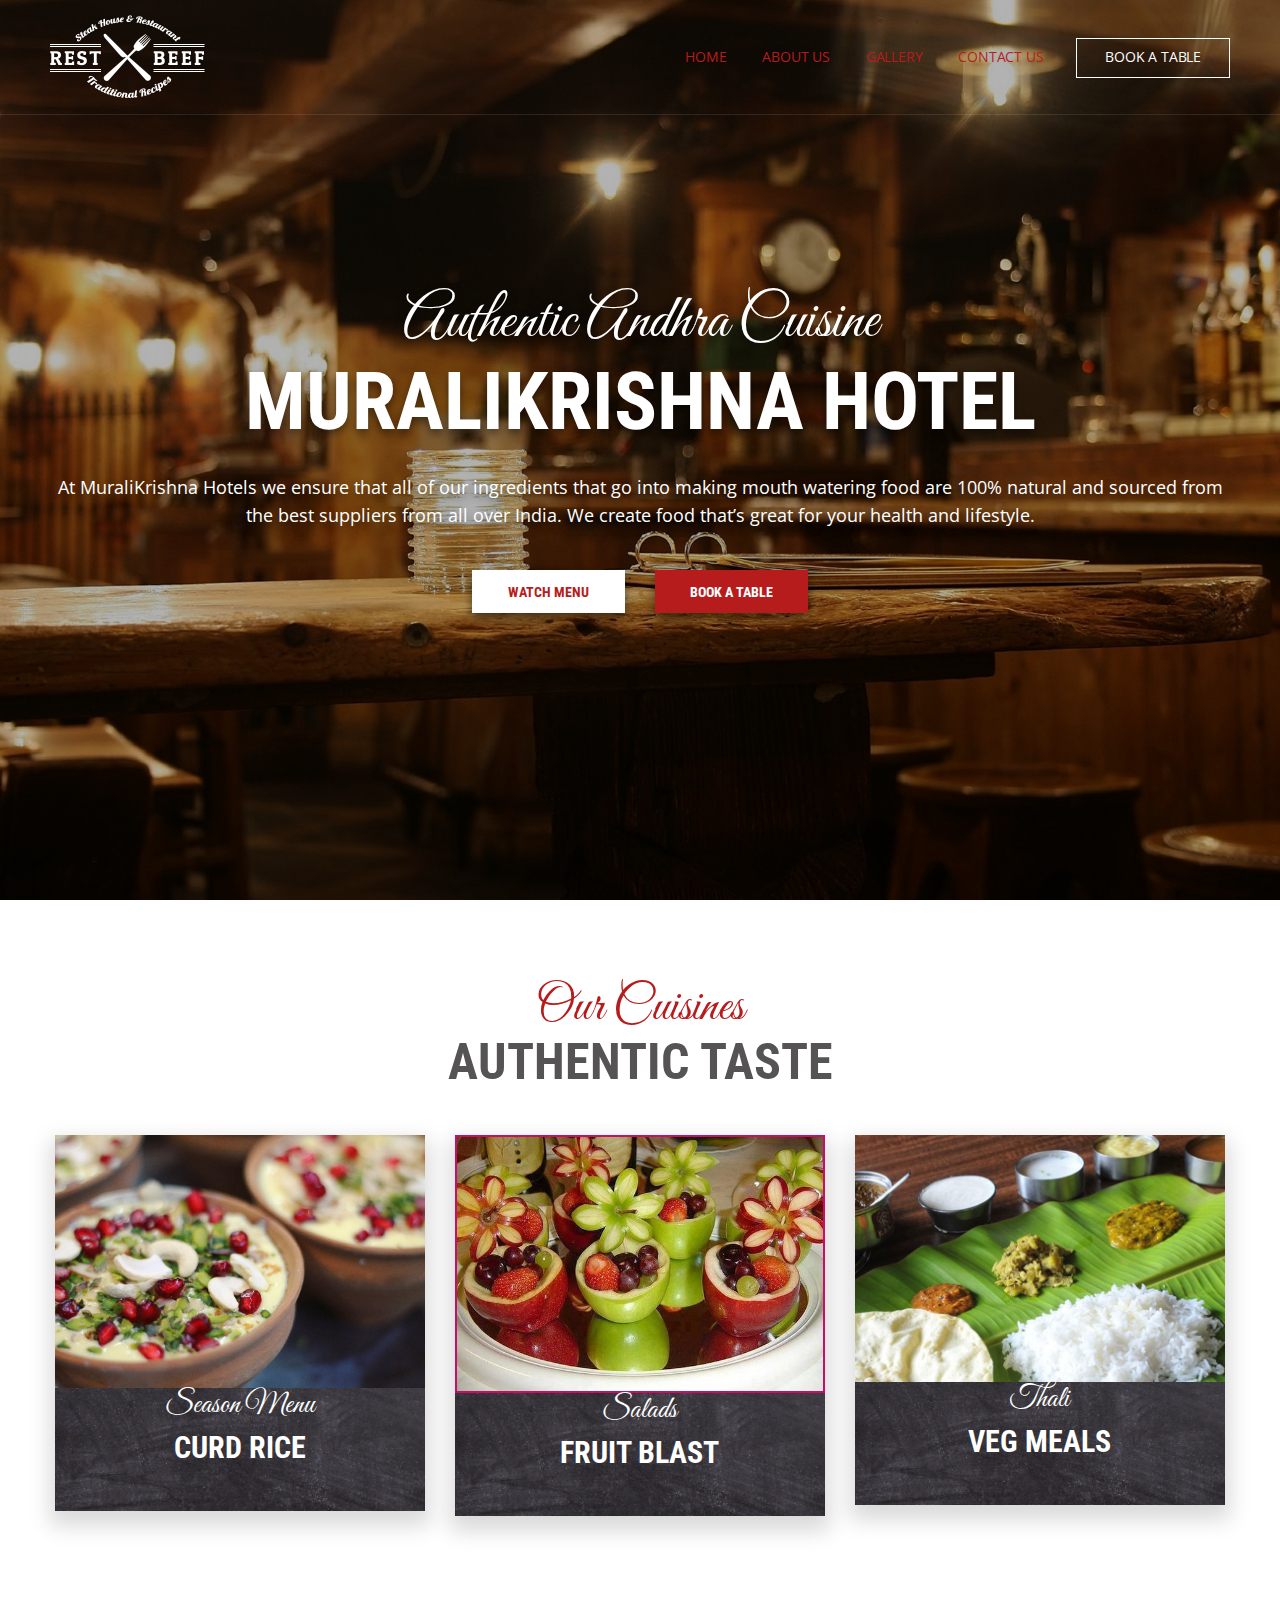
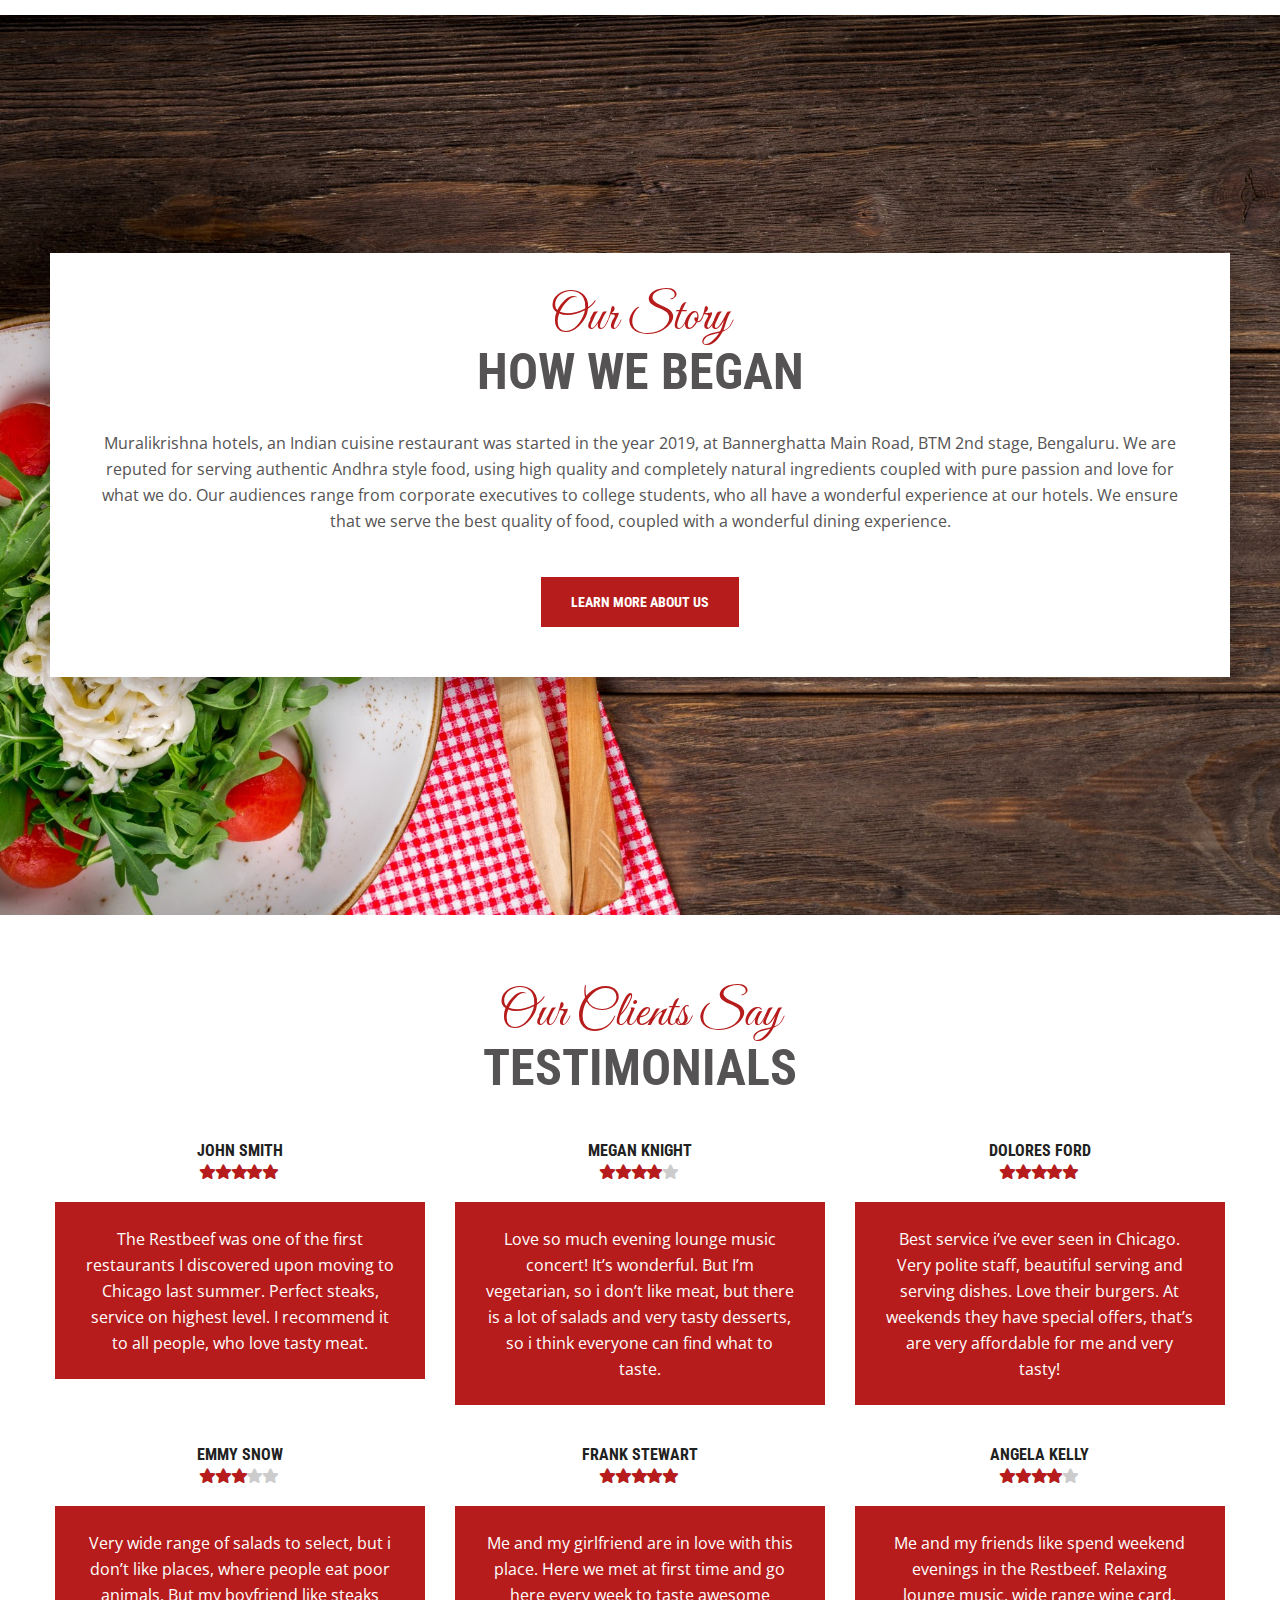
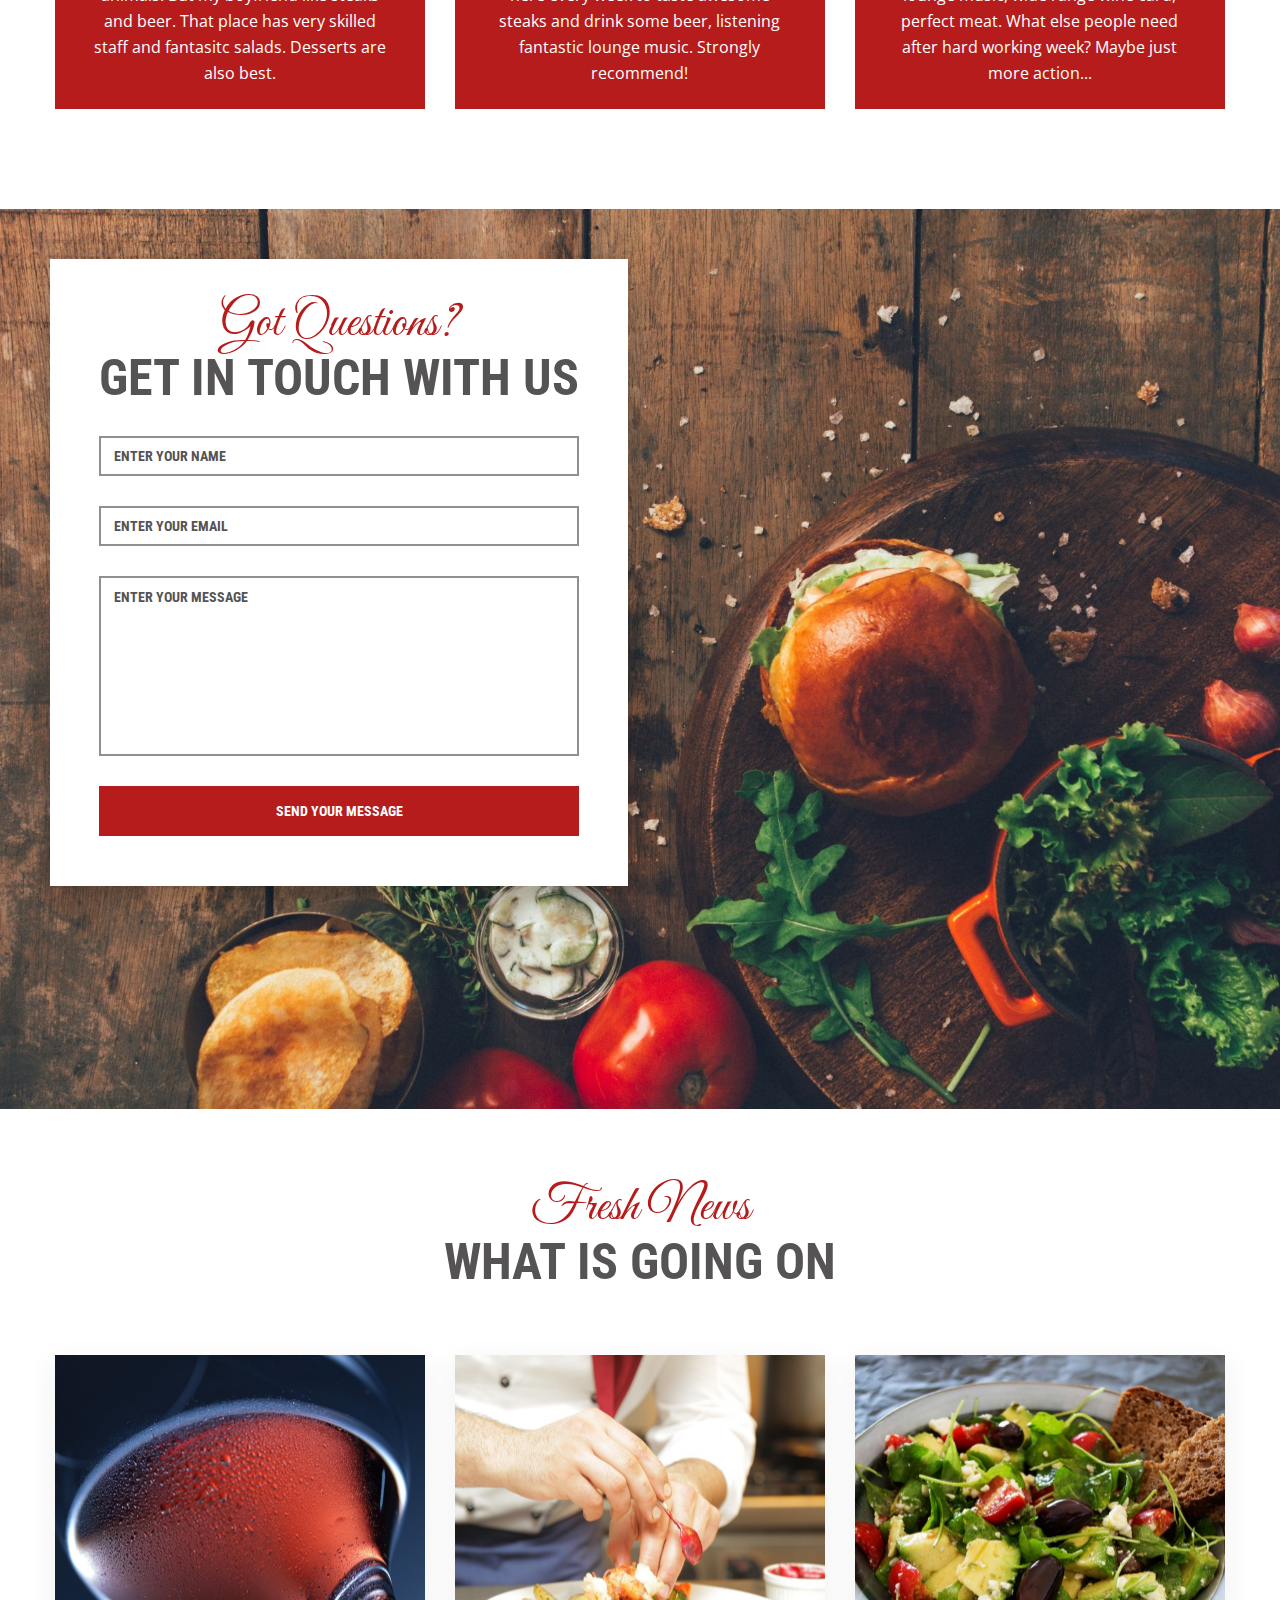
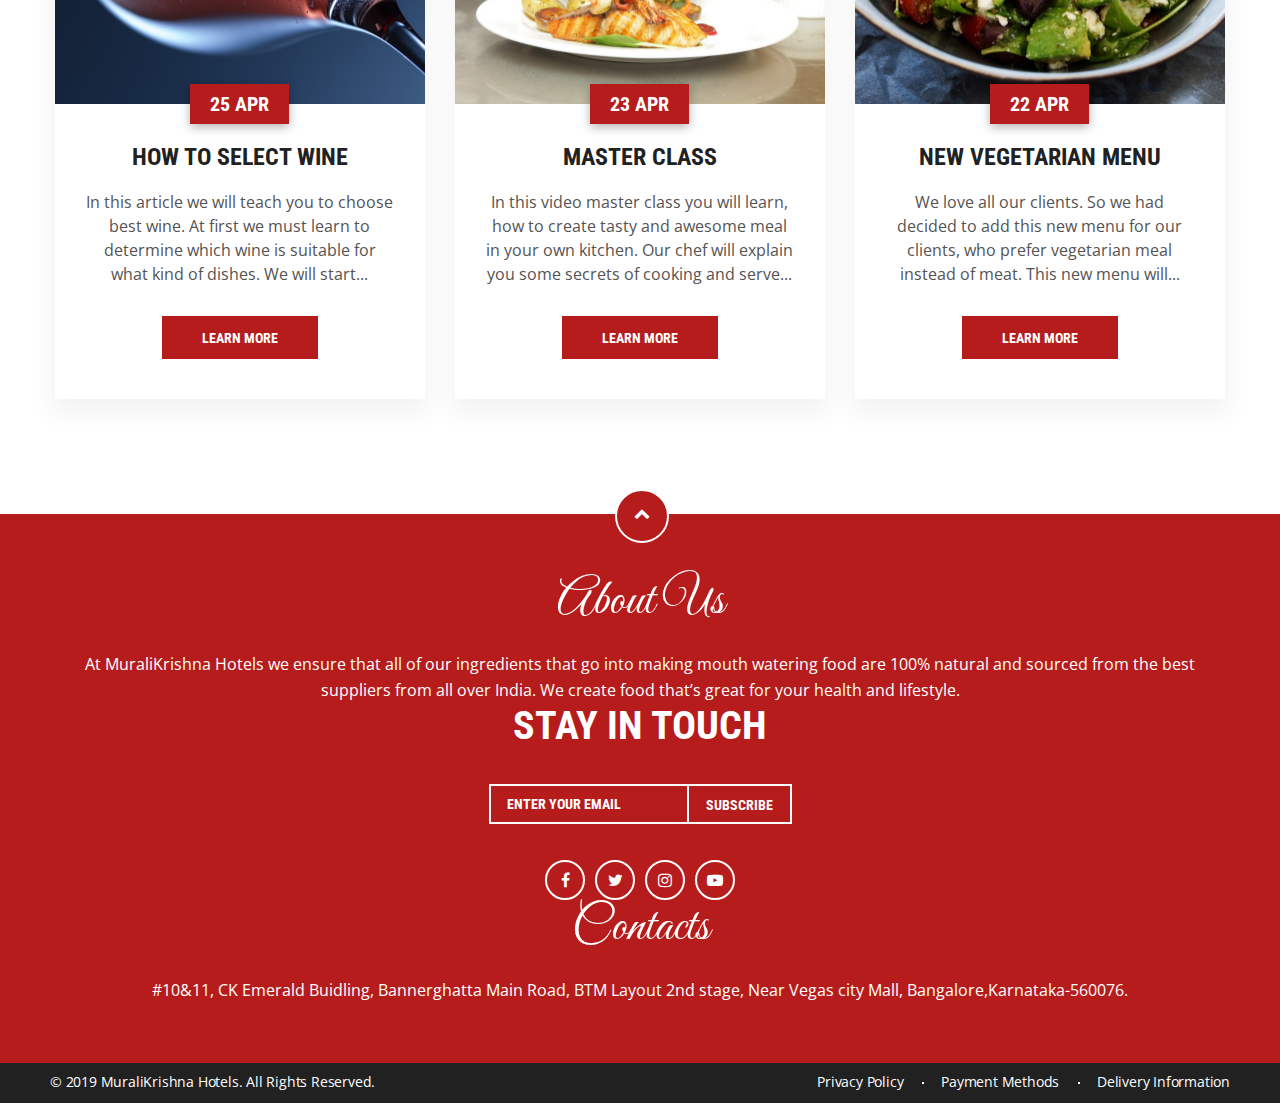
==== commit 379bc3a7: "images" ====
--- a/index.html
+++ b/index.html
@@ -100,7 +100,7 @@
 										<div class="restbeef_recent_product">
 											<div class="restbeef_recent_product_image">
 												<a href="product.html">
-													<img src="img/products/recent_product01.jpg" alt="Product 01"/>
+													<img src="img/home/curd-rice-4.jpg" alt="Product 01"/>
 												</a>
 											</div><!-- .restbeef_recent_product_image -->
 											<div class="restbeef_recent_product_content">
@@ -108,7 +108,7 @@
 													<span class="restbeef_up_title">
 														Season Menu
 													</span>
-													<a href="product.html">Spring Burger</a>
+													<a href="product.html">Curd Rice</a>
 												</h4>
 											</div><!-- .restbeef_recent_product_content -->
 										</div><!-- .restbeef_recent_product -->
@@ -116,15 +116,15 @@
 										<div class="restbeef_recent_product">
 											<div class="restbeef_recent_product_image">
 												<a href="product.html">
-													<img src="img/products/recent_product02.jpg" alt="Product 02"/>
+													<img src="img/home/salad-2.jpg" alt="Product 02"/>
 												</a>
 											</div><!-- .restbeef_recent_product_image -->
 											<div class="restbeef_recent_product_content">
 												<h4>
 													<span class="restbeef_up_title">
-														Dessert Menu
+														Salads
 													</span>
-													<a href="product.html">Light Breeze</a>
+													<a href="product.html">Fruit Blast</a>
 												</h4>
 											</div><!-- .restbeef_recent_product_content -->
 										</div><!-- .restbeef_recent_product -->
@@ -132,15 +132,15 @@
 										<div class="restbeef_recent_product">
 											<div class="restbeef_recent_product_image">
 												<a href="product.html">
-													<img src="img/products/recent_product03.jpg" alt="Product 03"/>
+													<img src="img/home/veg-special.jpg" alt="Product 03"/>
 												</a>
 											</div><!-- .restbeef_recent_product_image -->
 											<div class="restbeef_recent_product_content">
 												<h4>
 													<span class="restbeef_up_title">
-														Steak Menu
+														Thali
 													</span>
-													<a href="product.html">Steak with fries</a>
+													<a href="product.html">Veg Meals</a>
 												</h4>
 											</div><!-- .restbeef_recent_product_content -->
 										</div><!-- .restbeef_recent_product -->
@@ -370,7 +370,7 @@
 						<div class="widget widget_text">
 							<h2><span class="restbeef_up_title">About Us</span></h2>
 							<div class="textwidget">
-								<p>The Restbeef Steakhouse was est in 1989 in Chicago City. With more than 30 years of experience and base on traditional recipes, we understand how to best serve our customers through tried and true service principles.</p>
+								<p> At MuraliKrishna Hotels we ensure that all of our ingredients that go into making mouth watering food are 100% natural and sourced from the best suppliers from all over India. We create food that’s great for your health and lifestyle.</p>
 							</div><!-- .textwidget -->
 						</div><!-- .widget_text -->
 					</div><!-- .col-4 -->
@@ -412,7 +412,7 @@
 		<!-- Footer -->
 		<div class="restbeef_footer restbeef_container_wide">
 			<div class="restbeef_copyright">
-				&copy; 2019 Restbeef Steakhouse. All Rights Reserved.
+				&copy; 2019 MuraliKrishna Hotels. All Rights Reserved.
 			</div><!-- .restbeef_copyright -->
 			<div class="restbeef_footer_links">
 				<ul class="restbeef_footer_links_list">
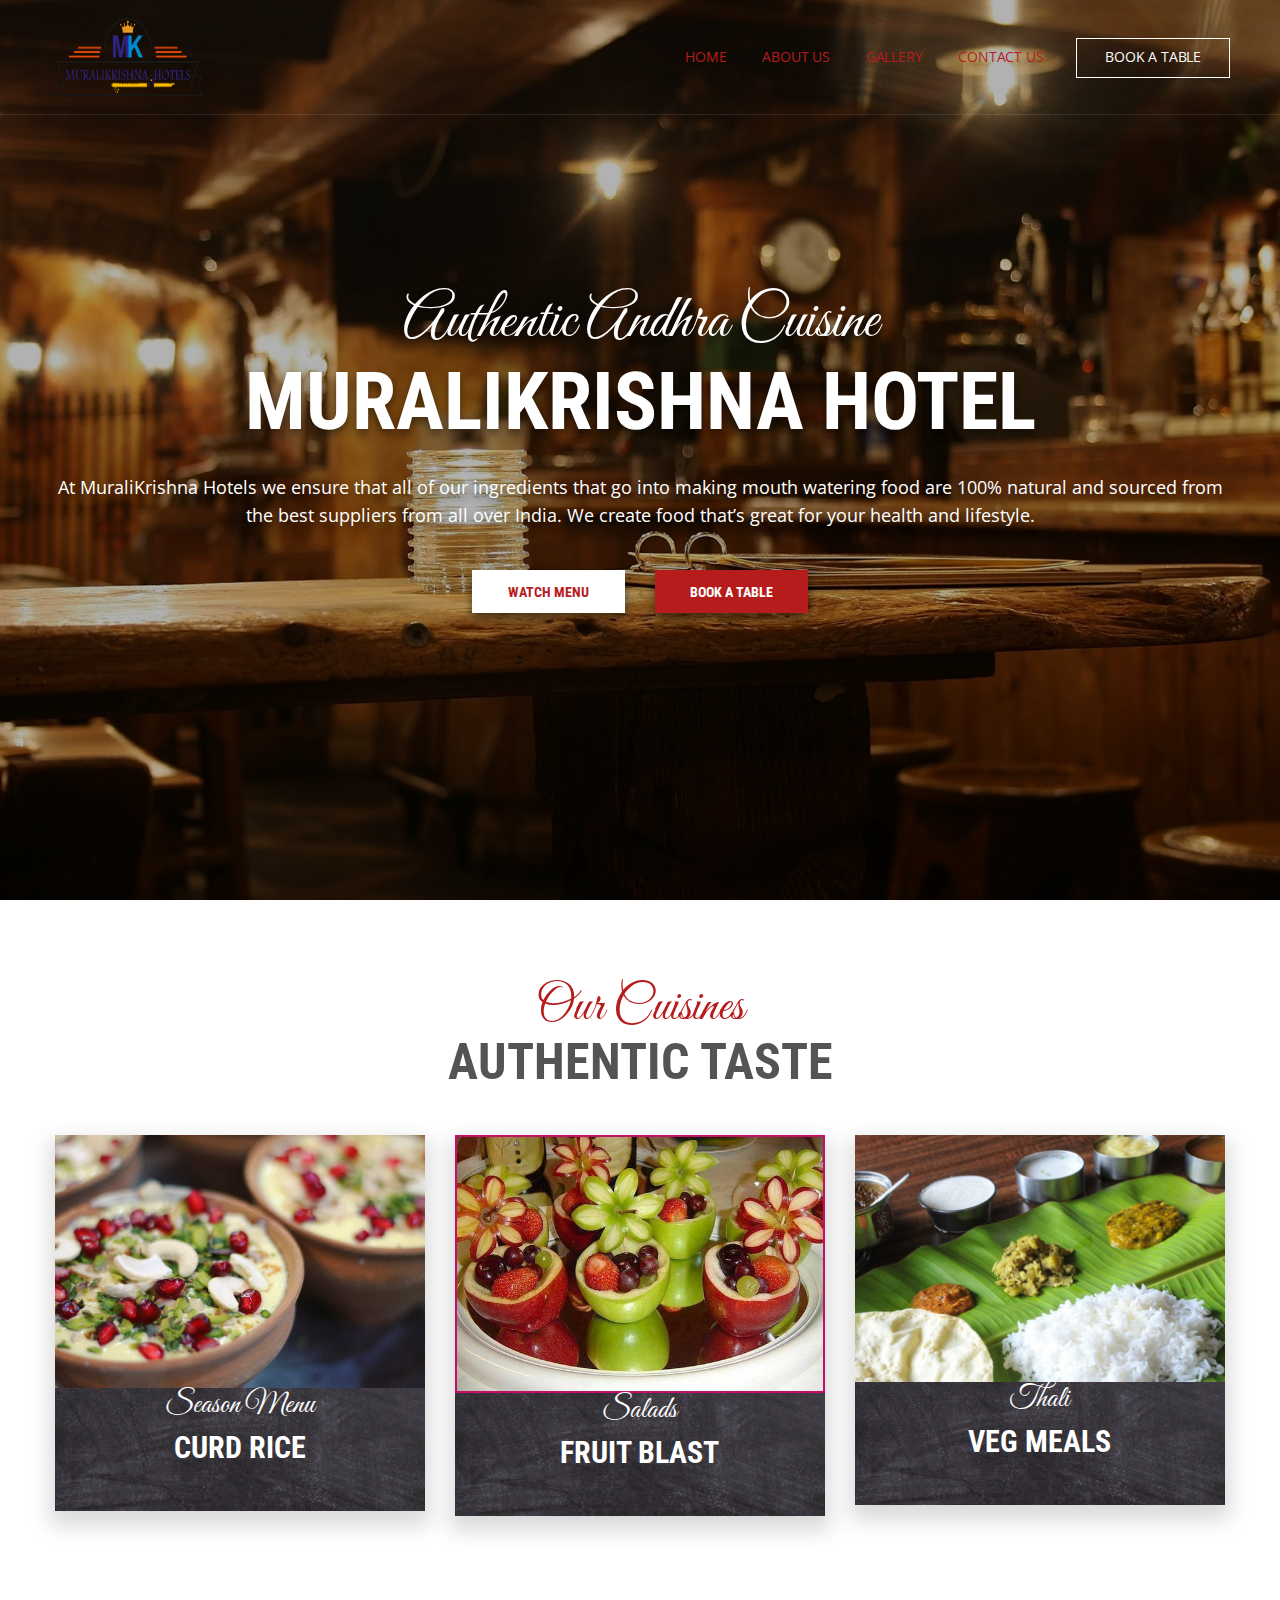
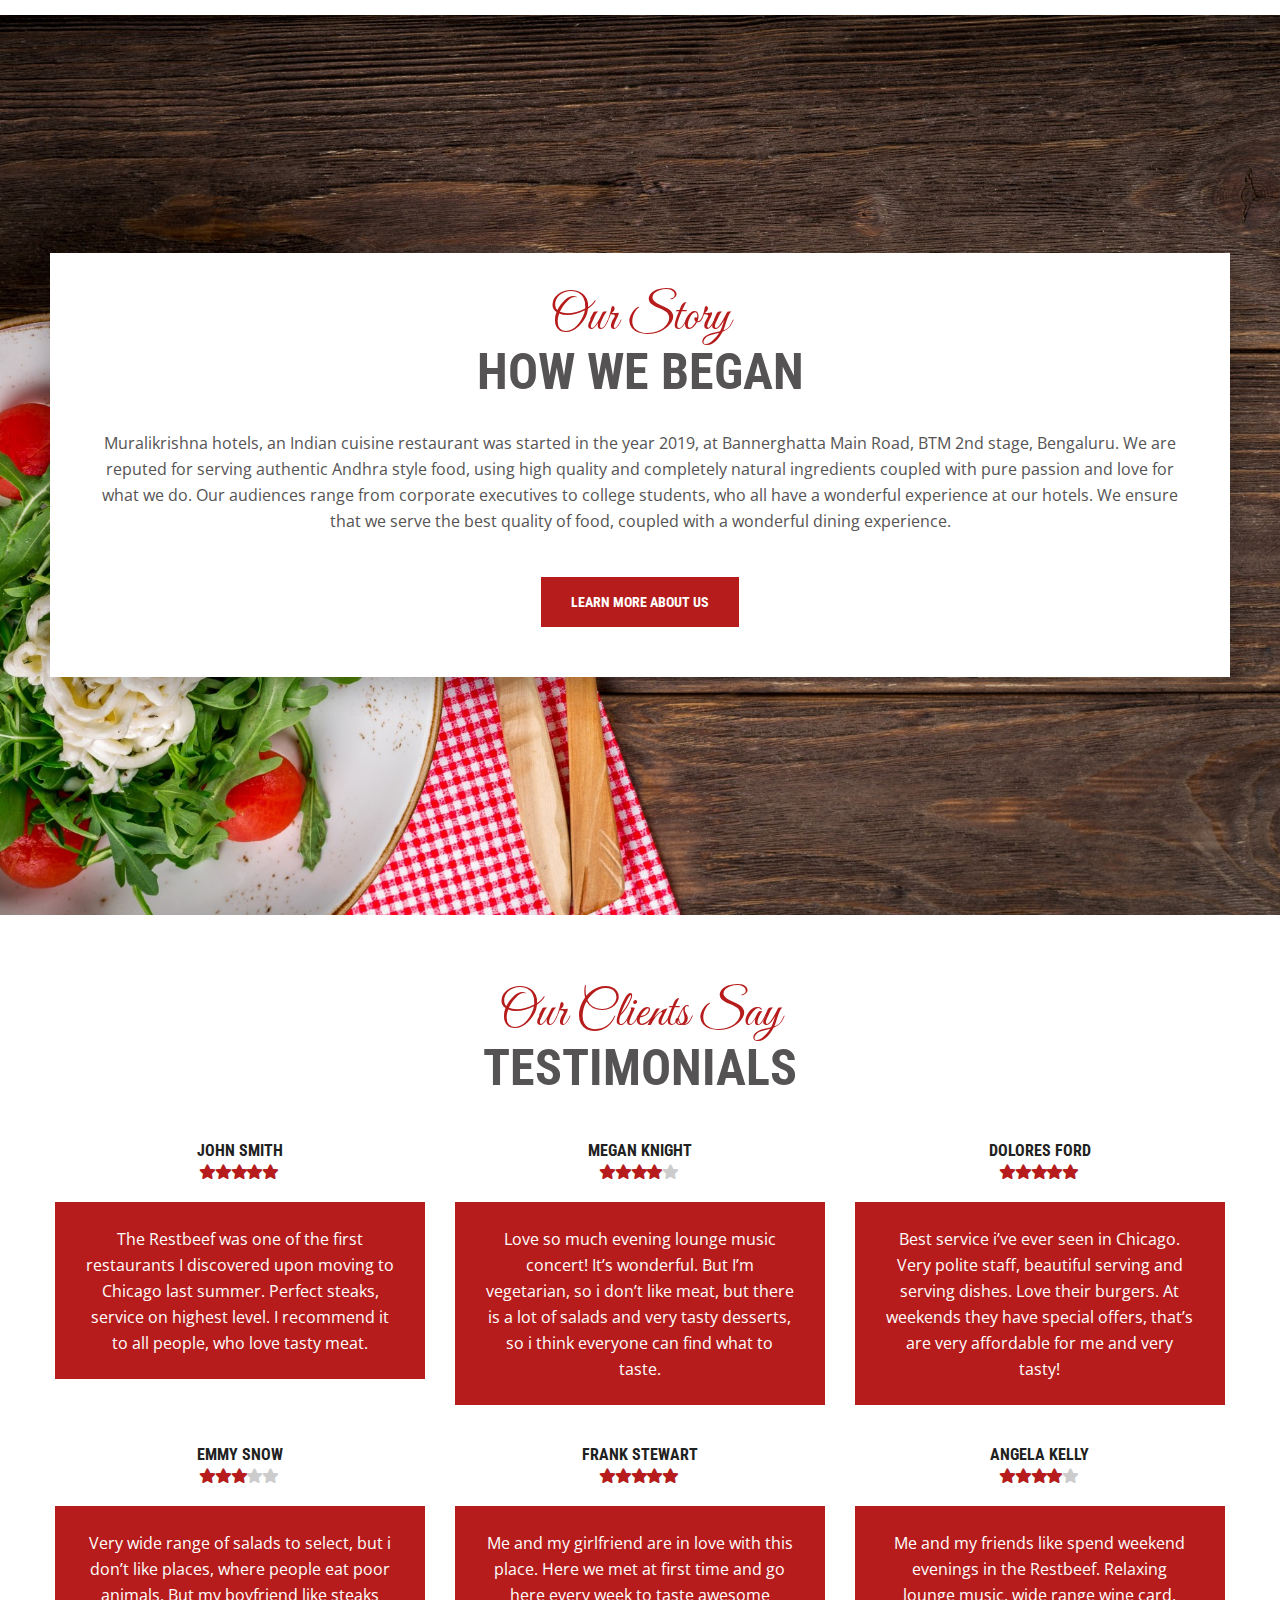
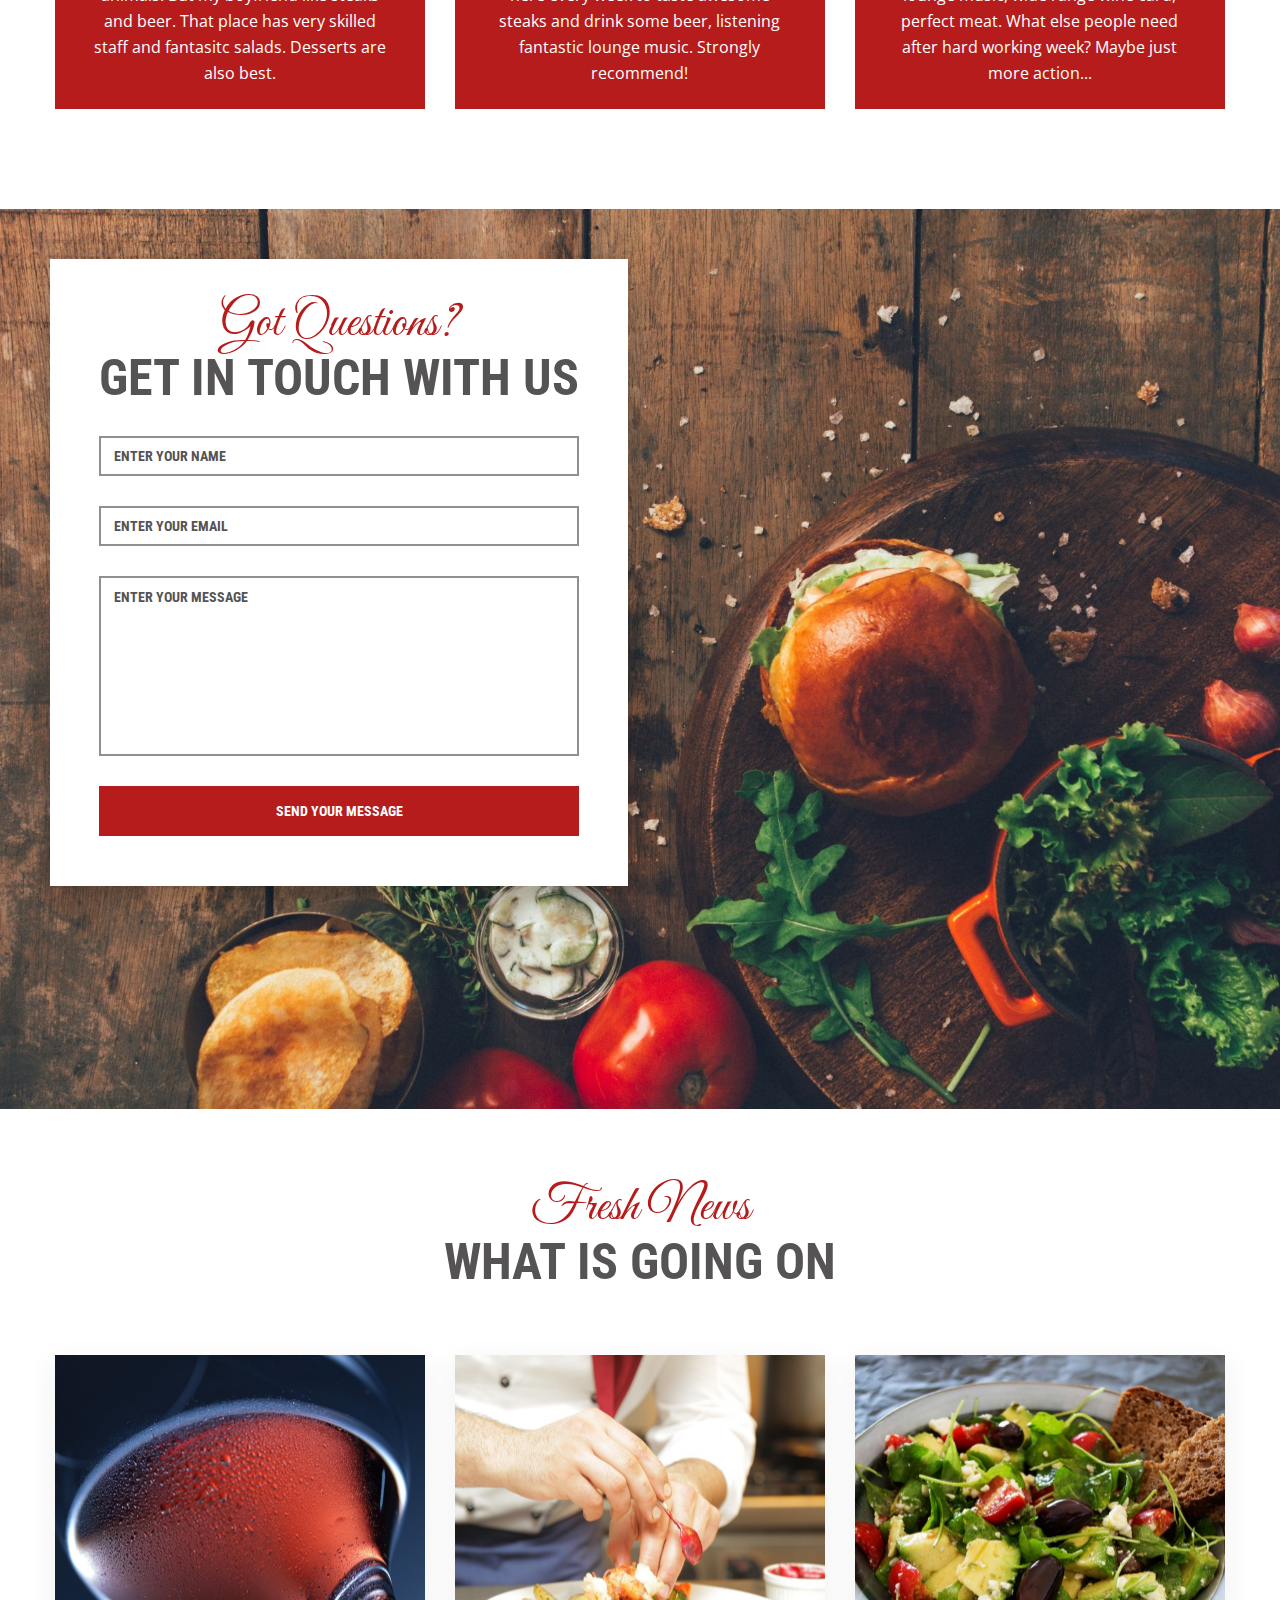
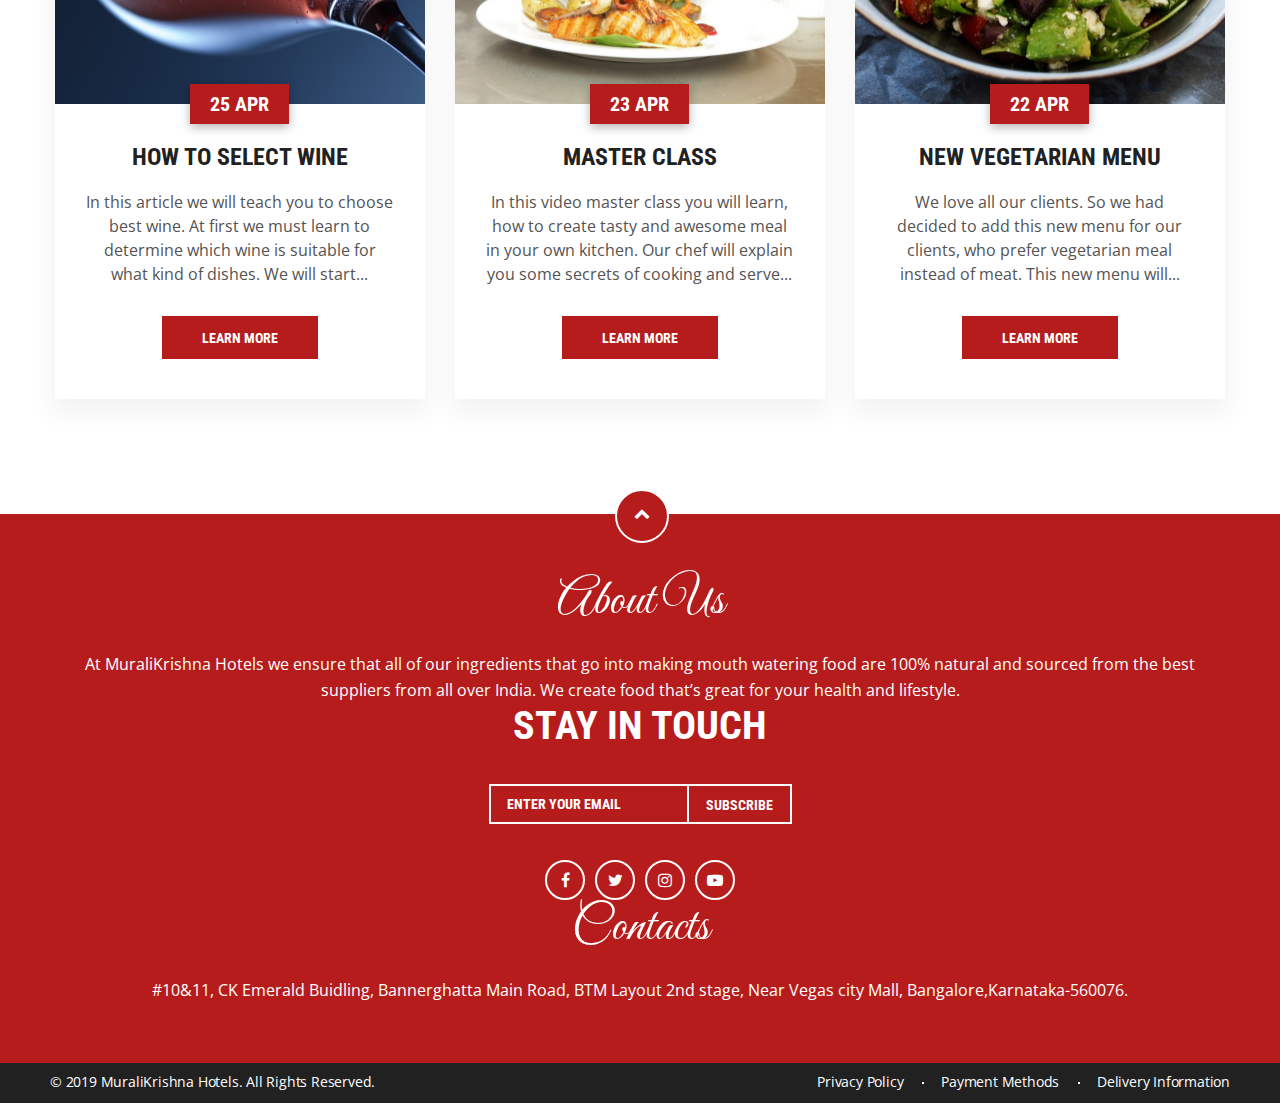
==== commit 3396b089: "all the pages" ====
--- a/index.html
+++ b/index.html
@@ -44,16 +44,20 @@
 							<nav class="restbeef_nav">
 								<ul id="menu-main-menu" class="restbeef_menu">
 									<li class="menu-item menu-item-has-children current-menu-ancestor">
-										<a href="#">Home</a>
+										<a href="index.html">Home</a>
 									</li>
 									<li class="menu-item menu-item-has-children current-menu-ancestor">
-										<a href="#">About Us</a>
+										<a href="about.html">About Us</a>
+										<ul class="sub-menu">
+											<li class="menu-item"><a href="index.html">Our Menu</a></li>
+											<li class="menu-item"><a href=" buffet.html">Our Buffet</a></li>
+										</ul>
 									</li>
 									<li class="menu-item menu-item-has-children current-menu-ancestor">
 										<a href="#">Gallery</a>
 									</li>
 									<li class="menu-item menu-item-has-children current-menu-ancestor">
-										<a href="#">Contact Us</a>
+										<a href="contact.html">Contact Us</a>
 									</li>
 								</ul><!-- .restbeef_menu -->
 								<a href="table_reservation.html" class="btn_restbeef btn_book_table">Book a Table</a>
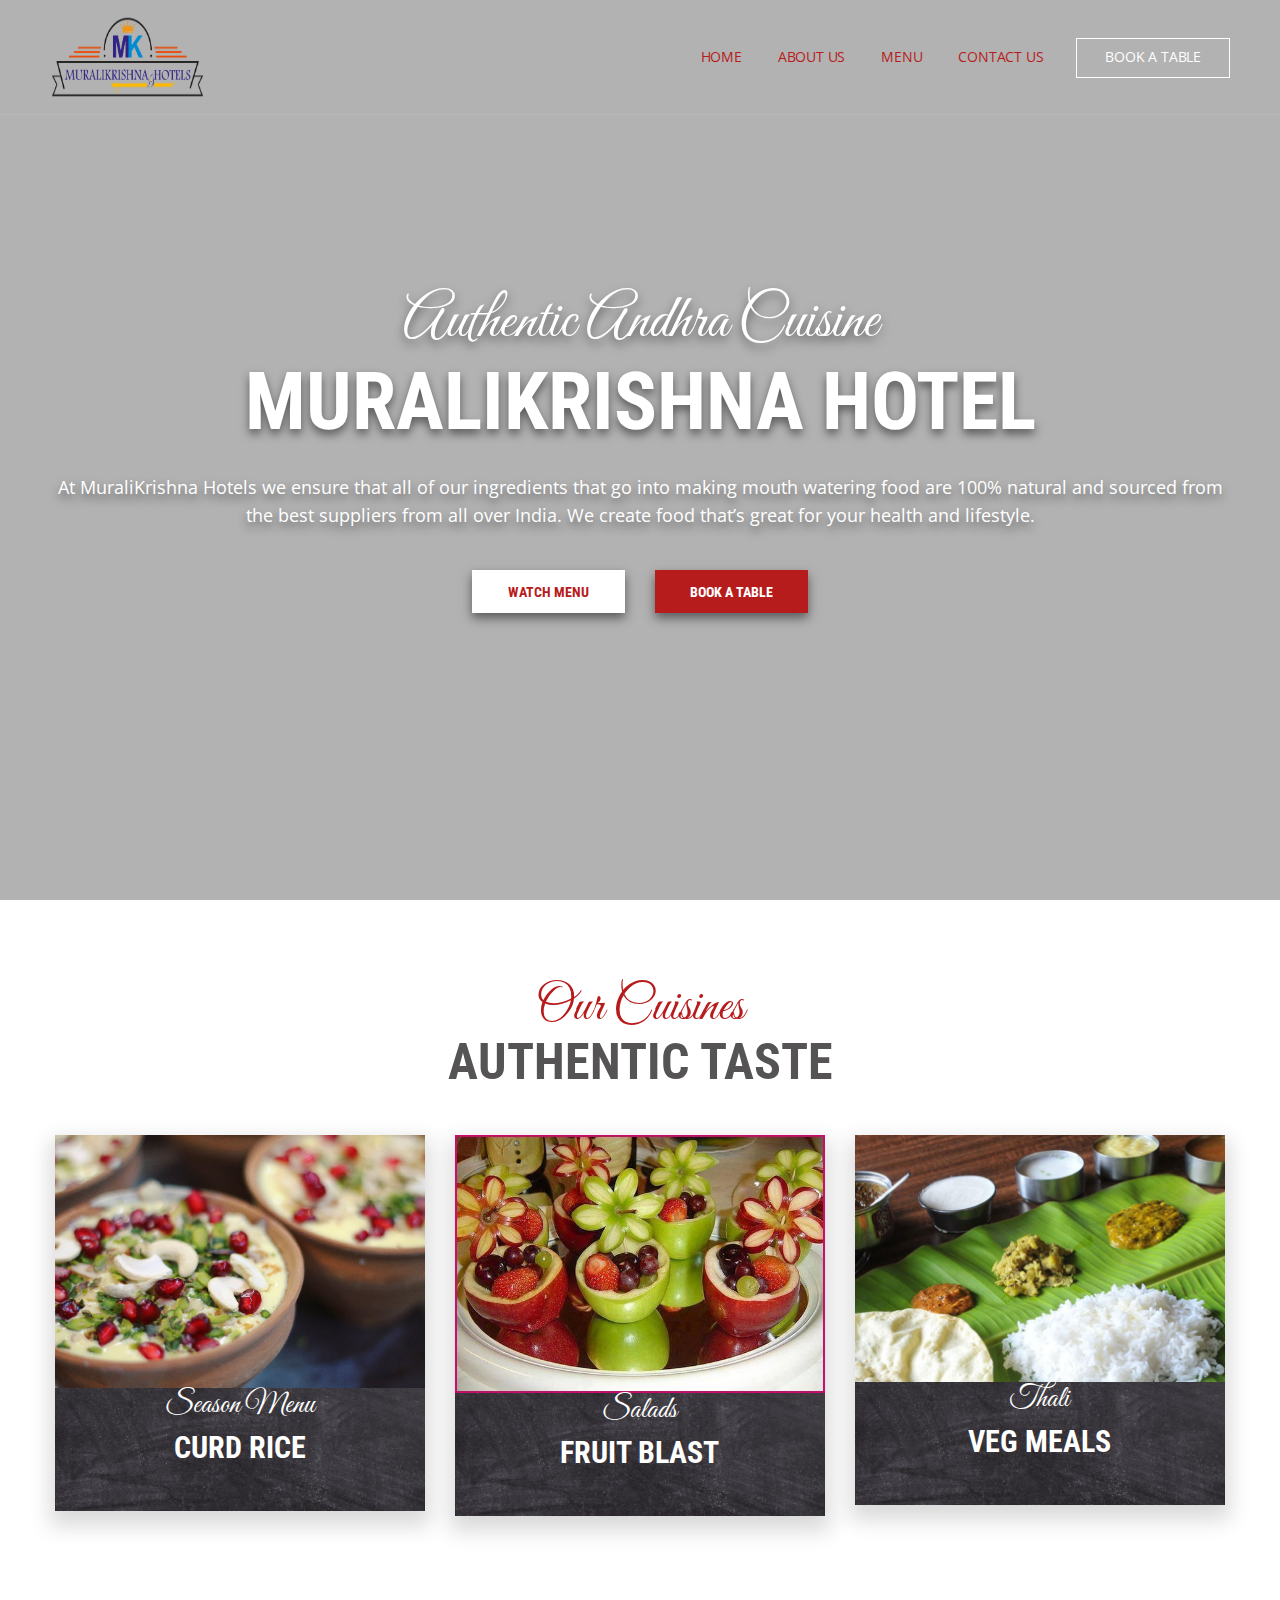
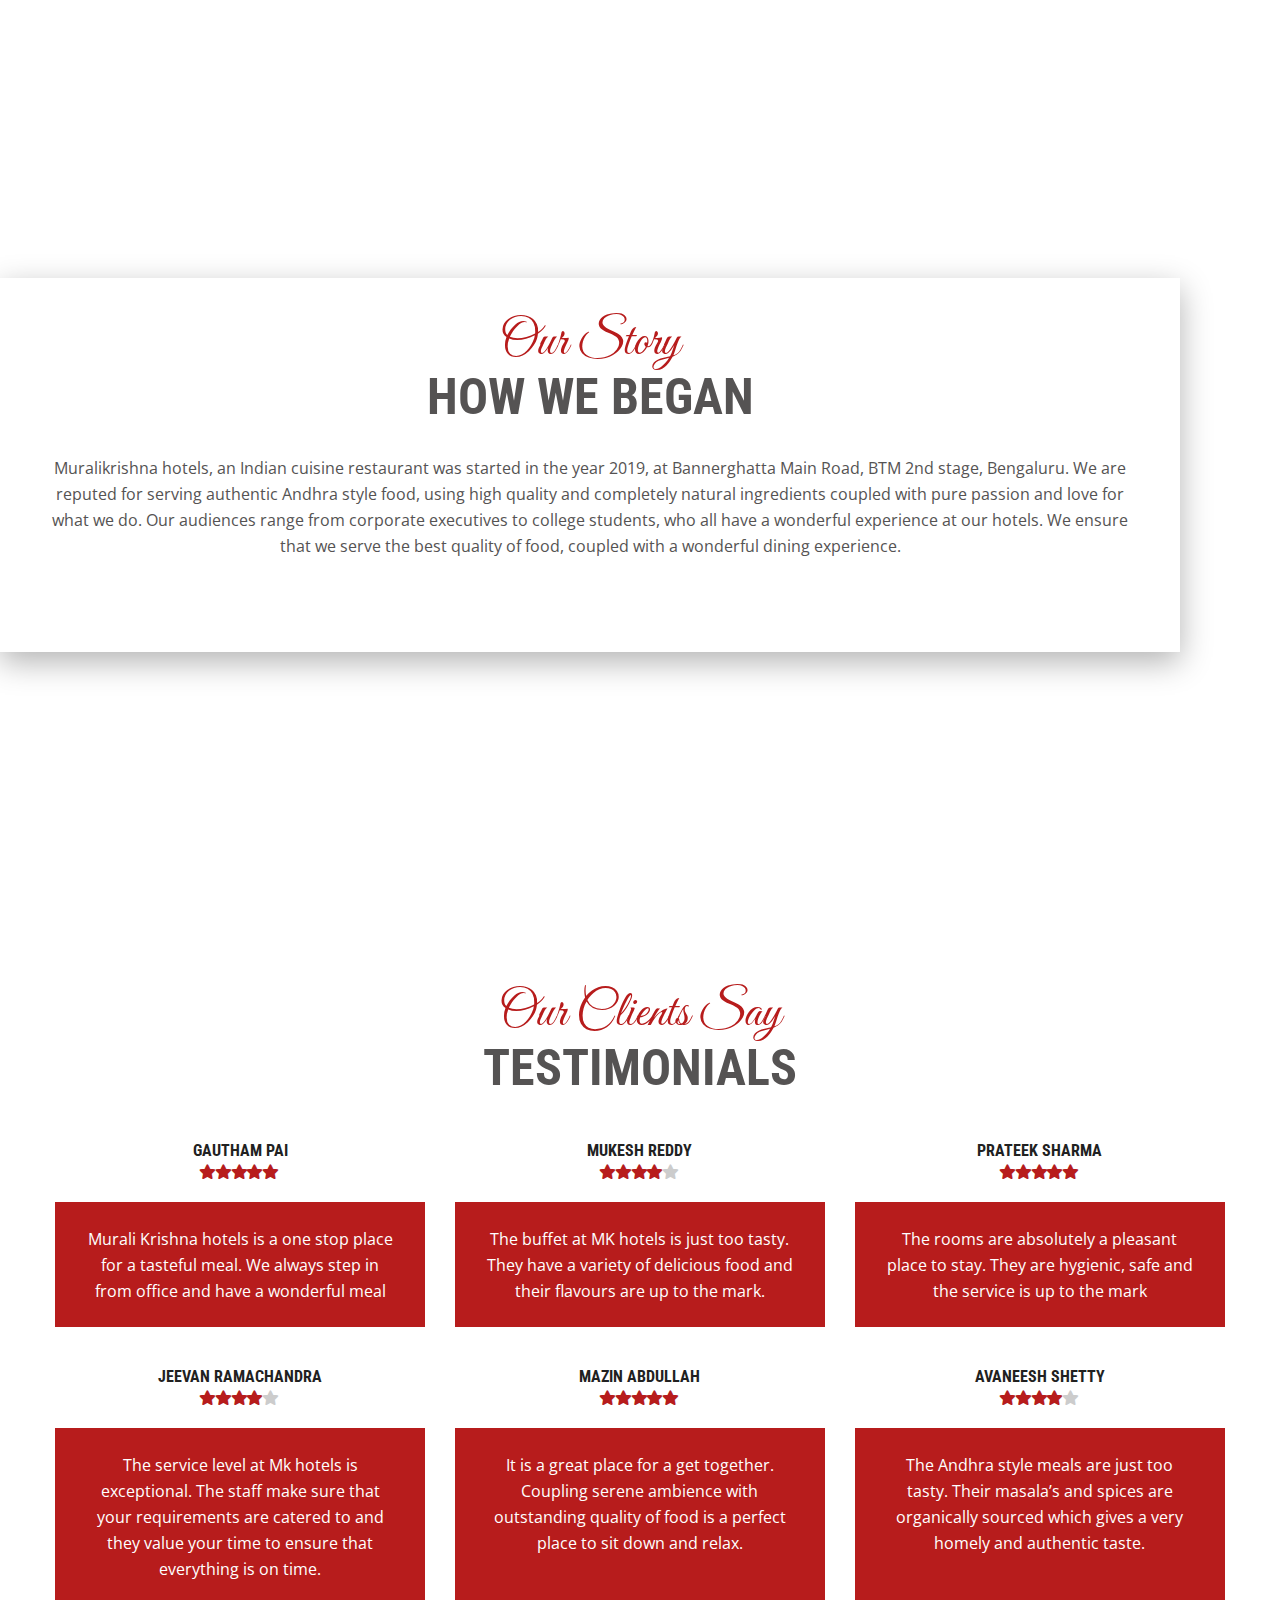
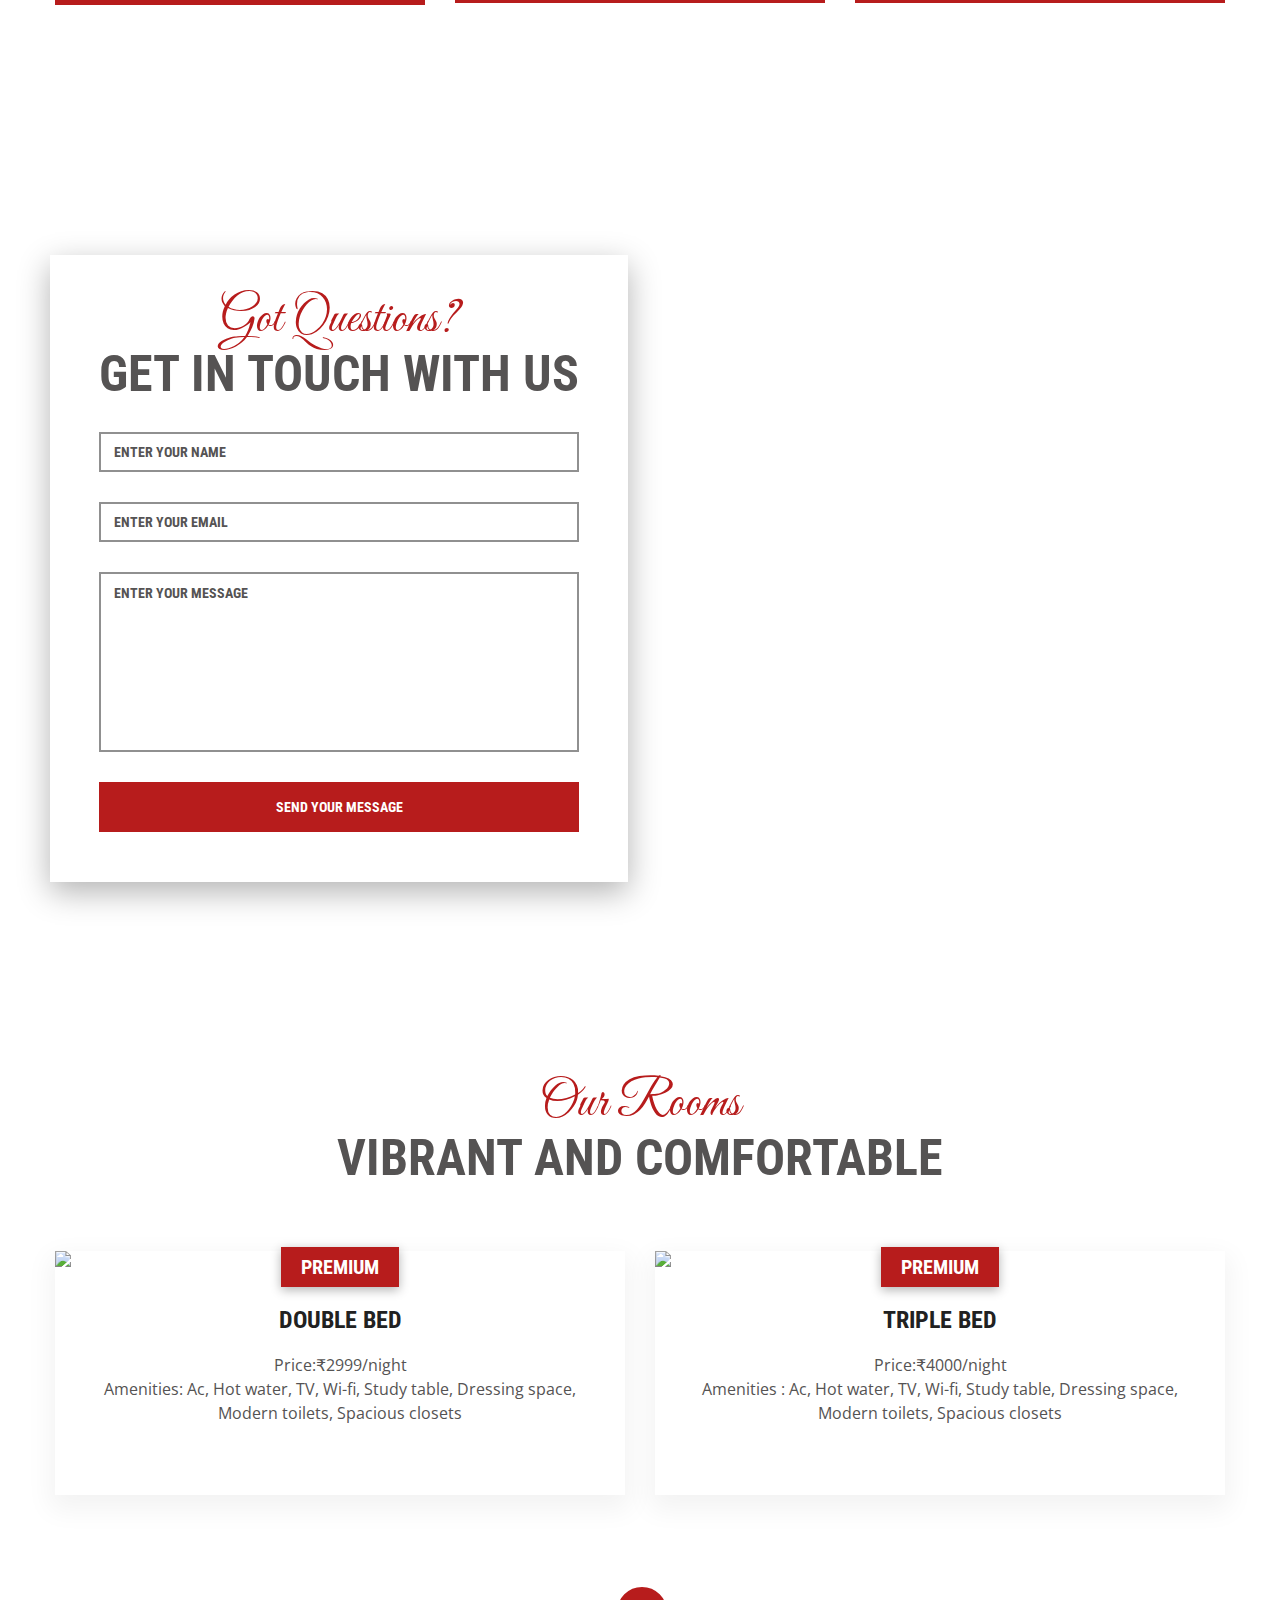
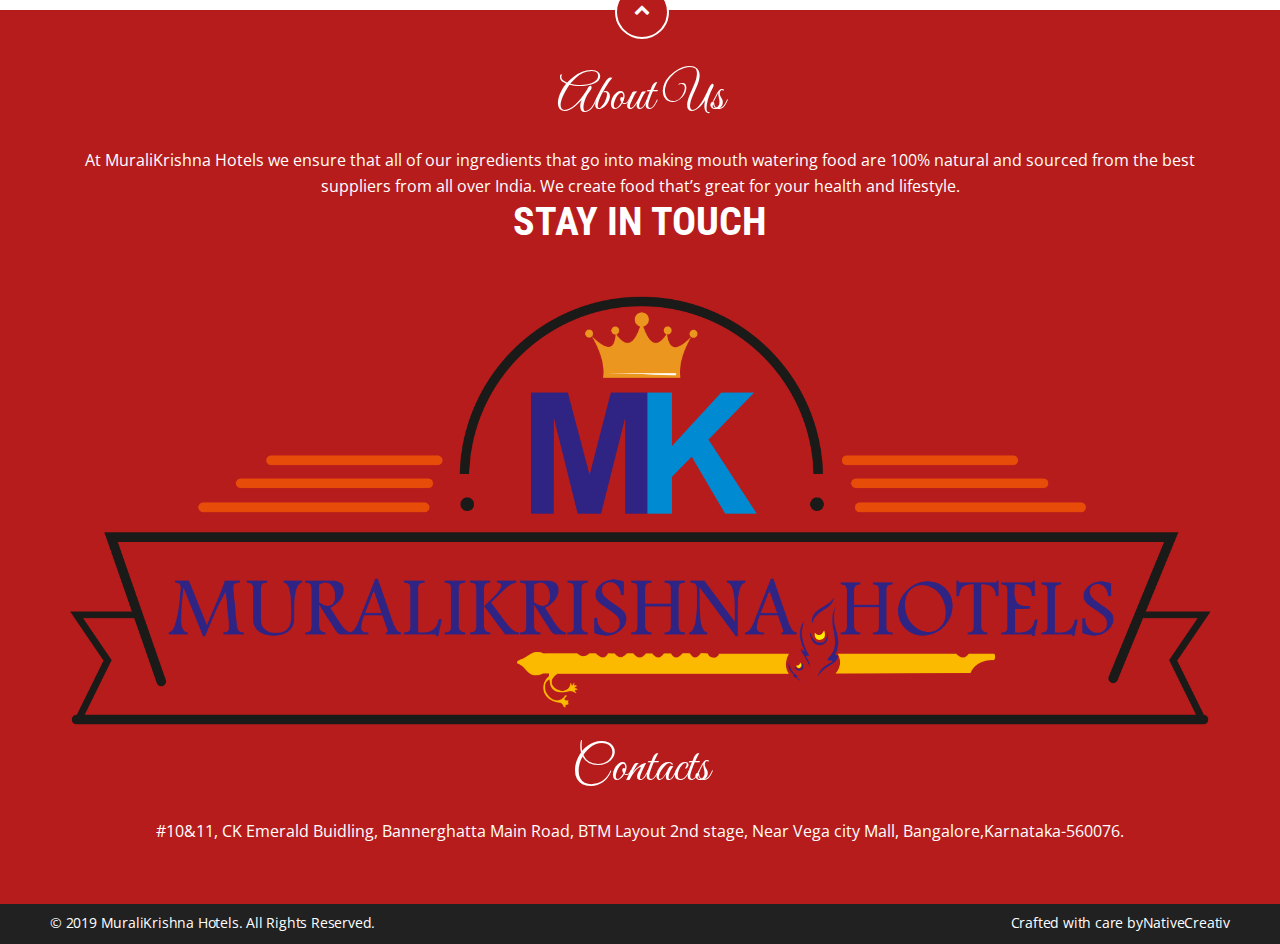
==== commit 390164e6: "table" ====
--- a/index.html
+++ b/index.html
@@ -1,439 +1,368 @@
-
 <!DOCTYPE html>
 <html lang="en">
+
 <head>
-	<title>MuraliKrishna</title>
-	<meta charset="utf-8">
-	<meta http-equiv="X-UA-Compatible" content="IE=edge">
-	<meta name="viewport" content="width=device-width, initial-scale=1">
-	
-	<!-- Google Fonts -->
-	<link href="https://fonts.googleapis.com/css?family=Great+Vibes%7COpen+Sans:400,700%7CRoboto%7CRoboto+Condensed:400,700&display=swap" rel="stylesheet">
-	
-	<!-- CSS Files -->
-	<link rel="stylesheet" href="css/kube.css">
-	<link rel="stylesheet" href="css/font-awesome.min.css">
-	<link rel="stylesheet" href="css/photoswipe.css">
-	<link rel="stylesheet" href="css/theme.css">
-	<link rel="stylesheet" href="css/responsive.css">
-
-	
+    <title>MuraliKrishna</title>
+    <meta charset="utf-8">
+    <meta http-equiv="X-UA-Compatible" content="IE=edge">
+    <meta name="viewport" content="width=device-width, initial-scale=1">
+    <!-- Google Fonts -->
+    <link href="https://fonts.googleapis.com/css?family=Great+Vibes%7COpen+Sans:400,700%7CRoboto%7CRoboto+Condensed:400,700&display=swap" rel="stylesheet">
+    <!-- CSS Files -->
+    <link rel="stylesheet" href="css/kube.css">
+    <link rel="stylesheet" href="css/font-awesome.min.css">
+    <link rel="stylesheet" href="css/photoswipe.css">
+    <link rel="stylesheet" href="css/theme.css">
+    <link rel="stylesheet" href="css/responsive.css">
 </head>
 
 <body>
-	<div class="restbeef_site_wrapper fadeOnLoad">
-		
-		<!-- Header -->
-		<div class="restbeef_header_wrapper restbeef_js_bg_image restbeef_height100" data-background="img/page_headers/index01.jpg">
-			<header class="restbeef_main_header">
-				<div class="restbeef_header_inner">
-					<div class="restbeef_header_content restbeef_container_wide">
-						<div class="restbeef_logo_part">
-							<div class="restbeef_logo_cont">
-								<a href="index.html" class="restbeef_image_logo restbeef_retina"></a>
-							</div>
-						</div><!-- .restbeef_logo_part -->
-						
-						<div class="restbeef_mobile_menu_part">
-							<a href="javascript:void(0)" class="restbeef_mobile_menu_toggler">
-								<span></span>
-							</a><!-- .restbeef_mobile_menu_toggler -->
-						</div><!-- .restbeef_mobile_menu_part -->
-						
-						<div class="restbeef_menu_part">
-							<nav class="restbeef_nav">
-								<ul id="menu-main-menu" class="restbeef_menu">
-									<li class="menu-item menu-item-has-children current-menu-ancestor">
-										<a href="index.html">Home</a>
-									</li>
-									<li class="menu-item menu-item-has-children current-menu-ancestor">
-										<a href="about.html">About Us</a>
-										<ul class="sub-menu">
-											<li class="menu-item"><a href="index.html">Our Menu</a></li>
-											<li class="menu-item"><a href=" buffet.html">Our Buffet</a></li>
-										</ul>
-									</li>
-									<li class="menu-item menu-item-has-children current-menu-ancestor">
-										<a href="#">Gallery</a>
-									</li>
-									<li class="menu-item menu-item-has-children current-menu-ancestor">
-										<a href="contact.html">Contact Us</a>
-									</li>
-								</ul><!-- .restbeef_menu -->
-								<a href="table_reservation.html" class="btn_restbeef btn_book_table">Book a Table</a>
-							</nav><!-- .restbeef_nav -->
-						</div><!-- .restbeef_menu_part -->
-						
-					</div><!-- .restbeef_header_content -->
-					
-				</div><!-- .restbeef_header_inner -->
-			</header><!-- .restbeef_header -->
-			
-			<div class="restbeef_header_title restbeef_container">
-				<h1>
-					<span class="restbeef_up_title">Authentic Andhra Cuisine </span>
-					MuraliKrishna Hotel 
+    <div class="restbeef_site_wrapper fadeOnLoad">
+        <!-- Header -->
+        <div class="restbeef_header_wrapper restbeef_js_bg_image restbeef_height100" data-background="img/banners/banner.jpeg">
+            <header class="restbeef_main_header">
+                <div class="restbeef_header_inner">
+                    <div class="restbeef_header_content restbeef_container_wide">
+                        <div class="restbeef_logo_part">
+                            <div class="restbeef_logo_cont">
+                                <a href="index.html" class="restbeef_image_logo restbeef_retina"></a>
+                            </div>
+                        </div><!-- .restbeef_logo_part -->
+                        <div class="restbeef_mobile_menu_part">
+                            <a href="javascript:void(0)" class="restbeef_mobile_menu_toggler">
+                                <span></span>
+                            </a><!-- .restbeef_mobile_menu_toggler -->
+                        </div><!-- .restbeef_mobile_menu_part -->
+                        <div class="restbeef_menu_part">
+                            <nav class="restbeef_nav">
+                                <ul id="menu-main-menu" class="restbeef_menu">
+                                    <li class="menu-item  current-menu-ancestor">
+                                        <a href="index.html">Home</a>
+                                    </li>
+                                    <li class="menu-item  current-menu-ancestor">
+                                        <a href="about.html">About Us</a>
+                                    </li>
+                                     <li class="menu-item  current-menu-ancestor">
+                                        <a href="menu.html">Menu</a>
+                                    </li>
+                                    <li class="menu-item  current-menu-ancestor">
+                                        <a href="contact.html">Contact Us</a>
+                                    </li>
+                                </ul><!-- .restbeef_menu -->
+                                <a href="table.html" class="btn_restbeef btn_book_table">Book a Table</a>
+                            </nav><!-- .restbeef_nav -->
+                        </div><!-- .restbeef_menu_part -->
+                    </div><!-- .restbeef_header_content -->
+                </div><!-- .restbeef_header_inner -->
+            </header><!-- .restbeef_header -->
+            <div class="restbeef_header_title restbeef_container">
+                <h1>
+                    <span class="restbeef_up_title">Authentic Andhra Cuisine </span>
+                    MuraliKrishna Hotel
+                </h1>
+                <p class="restbeef_header_description">
+                    At MuraliKrishna Hotels we ensure that all of our ingredients that go into making mouth watering food are 100% natural and sourced from the best suppliers from all over India. We create food that’s great for your health and lifestyle.
+                </p>
+                <a href="menu.html" class="restbeef_button restbeef_button_small restbeef_button_white">Watch Menu</a>
+                <a href="https://www.123formbuilder.com/form-4913318/formal-dinner-reservation-form" class="restbeef_button restbeef_button_small restbeef_button_white restbeef_button_reverse">Book A Table</a>
+            </div><!-- .restbeef_header_title -->
+        </div><!-- .restbeef_header_wrapper -->
+        <!-- Content -->
+        <div class="restbeef_main_wrapper">
+            <div class="restbeef_container">
+                <div class="restbeef_content_wrapper restbeef_no_sidebar">
+                    <!-- Content Inner -->
+                    <div class="restbeef_content">
+                        <div class="restbeef_tiny">
+                            <!-- Recent Products Block -->
+                            <div class="restbeef_block restbeef_js_margin" data-margin="-20px 0 99px 0">
+                                <h2 class="align_center restbeef_js_padding" data-padding="0 0 15px 0">
+                                    <span class="restbeef_up_title"> Our Cuisines </span>
+                                    Authentic Taste
+                                </h2>
+                                <div class="restbeef_block_inner">
+                                    <div class="restbeef_recent_products restbeef_grig_3columns">
+                                        <div class="restbeef_recent_product">
+                                            <div class="restbeef_recent_product_image">
+                                                <a href="product.html">
+                                                    <img src="img/home/curd-rice-4.jpg" alt="Product 01" />
+                                                </a>
+                                            </div><!-- .restbeef_recent_product_image -->
+                                            <div class="restbeef_recent_product_content">
+                                                <h4>
+                                                    <span class="restbeef_up_title">
+                                                        Season Menu
+                                                    </span>
+                                                    <a href="#">Curd Rice</a>
+                                                </h4>
+                                            </div><!-- .restbeef_recent_product_content -->
+                                        </div><!-- .restbeef_recent_product -->
+                                        <div class="restbeef_recent_product">
+                                            <div class="restbeef_recent_product_image">
+                                                <a href="product.html">
+                                                    <img src="img/home/salad-2.jpg" alt="Product 02" />
+                                                </a>
+                                            </div><!-- .restbeef_recent_product_image -->
+                                            <div class="restbeef_recent_product_content">
+                                                <h4>
+                                                    <span class="restbeef_up_title">
+                                                        Salads
+                                                    </span>
+                                                    <a href="#">Fruit Blast</a>
+                                                </h4>
+                                            </div><!-- .restbeef_recent_product_content -->
+                                        </div><!-- .restbeef_recent_product -->
+                                        <div class="restbeef_recent_product">
+                                            <div class="restbeef_recent_product_image">
+                                                <a href="product.html">
+                                                    <img src="img/home/veg-special.jpg" alt="Product 03" />
+                                                </a>
+                                            </div><!-- .restbeef_recent_product_image -->
+                                            <div class="restbeef_recent_product_content">
+                                                <h4>
+                                                    <span class="restbeef_up_title">
+                                                        Thali
+                                                    </span>
+                                                    <a href="#">Veg Meals</a>
+                                                </h4>
+                                            </div><!-- .restbeef_recent_product_content -->
+                                        </div><!-- .restbeef_recent_product -->
+                                    </div><!-- .restbeef_recent_products -->
+                                </div><!-- .restbeef_block_inner -->
+                            </div><!-- .restbeef_block -->
+                            <!-- Story Block -->
+                            <div class="restbeef_block restbeef_js_bg_image restbeef_height100 restbeef_fullwidth restbeef_js_margin restbeef_home01_block restbeef_content_on_right" data-background="img/banners/about.jpeg" data-margin="0 0 71px 0">
+                                <div class="restbeef_block_inner">
+                                    <div class="row row_no_gap restbeef_align_middle restbeef_height100">
+                                       
+                                        <div class="col-6 restbeef_js_padding" data-padding="50px 50px 50px 0px">
+                                            <div  class="restbeef_content_box align_center">
+                                                <h2>
+                                                    <span class="restbeef_up_title">Our Story</span>
+                                                    How We Began
+                                                </h2>
+                                                <p class="align_center restbeef_js_margin" data-margin="0 0 43px 0">Muralikrishna hotels, an Indian cuisine restaurant was started in the year 2019, at Bannerghatta Main Road, BTM 2nd stage, Bengaluru. We are reputed for serving authentic Andhra style food, using high quality and completely natural ingredients coupled with pure passion and love for what we do. Our audiences range from corporate executives to college students, who all have a wonderful experience at our hotels. We ensure that we serve the best quality of food, coupled with a wonderful dining experience.</p>
+                                              
+                                            </div><!-- .restbeef_content_box -->
+                                        </div><!-- .col-6 -->
+                                         <div class="col-6 restbeef_js_padding" data-padding="50px 0px 50px 50px">
+                                        </div><!-- .col-6 -->
+                                    </div>
+                                </div><!-- .restbeef_block_inner -->
+                            </div><!-- .restbeef_block -->
+                            <!-- Testimonials Block -->
+                            <div class="restbeef_block restbeef_js_margin" data-margin="0 0 100px 0">
+                                <div class="restbeef_block_inner">
+                                    <h2 class="align_center restbeef_js_padding" data-padding="0 0 15px 0">
+                                        <span class="restbeef_up_title">Our Clients Say</span>
+                                        Testimonials
+                                    </h2>
+                                    <div class="restbeef_testimonials_wrapper restbeef_testimonials_grid restbeef_grig_3columns align_center">
+                                        <div class="restbeef_testimonials_item">
+                                            <div class="restbeef_testimonials_author">
+                                                <div class="restbeef_testimonials_author_name">
+                                                    Gautham Pai
+                                                    <span class="restbeef_stars_review restbeef_stars_review5"></span>
+                                                </div><!-- .restbeef_testimonials_author_name -->
+                                            </div><!-- .restbeef_testimonials_author -->
+                                            <div class="restbeef_testimonial_content">
+                                                Murali Krishna hotels is a one stop place for a tasteful meal. We always step in from office and have a wonderful meal
+                                            </div><!-- .restbeef_testimonial_content -->
+                                        </div><!-- .restbeef_testimonials_item -->
+                                        <div class="restbeef_testimonials_item">
+                                            <div class="restbeef_testimonials_author">
+                                                <div class="restbeef_testimonials_author_name">
+                                                    Mukesh Reddy
+                                                    <span class="restbeef_stars_review restbeef_stars_review4"></span>
+                                                </div><!-- .restbeef_testimonials_author_name -->
+                                            </div><!-- .restbeef_testimonials_author -->
+                                            <div class="restbeef_testimonial_content">
+                                                The buffet at MK hotels is just too tasty. They have a variety of delicious food and their flavours are up to the mark. 
+                                            </div><!-- .restbeef_testimonial_content -->
+                                        </div><!-- .restbeef_testimonials_item -->
+                                        <div class="restbeef_testimonials_item">
+                                            <div class="restbeef_testimonials_author">
+                                                <div class="restbeef_testimonials_author_name">
+                                                    Prateek Sharma
+                                                    <span class="restbeef_stars_review restbeef_stars_review5"></span>
+                                                </div><!-- .restbeef_testimonials_author_name -->
+                                            </div><!-- .restbeef_testimonials_author -->
+                                            <div class="restbeef_testimonial_content">
+                                                The rooms are absolutely a pleasant place to stay. They are hygienic, safe and the service is up to the mark
+                                            </div><!-- .restbeef_testimonial_content -->
+                                        </div><!-- .restbeef_testimonials_item -->
+                                        <div class="restbeef_testimonials_item">
+                                            <div class="restbeef_testimonials_author">
+                                                <div class="restbeef_testimonials_author_name">
+                                                    Jeevan Ramachandra
+                                                    <span class="restbeef_stars_review restbeef_stars_review4"></span>
+                                                </div><!-- .restbeef_testimonials_author_name -->
+                                            </div><!-- .restbeef_testimonials_author -->
+                                            <div class="restbeef_testimonial_content">
+                                               The service level at Mk hotels is exceptional. The staff make sure that your requirements are catered to and they value your time to ensure that everything is on time. 
+                                            </div><!-- .restbeef_testimonial_content -->
+                                        </div><!-- .restbeef_testimonials_item -->
+                                        <div class="restbeef_testimonials_item">
+                                            <div class="restbeef_testimonials_author">
+                                                <div class="restbeef_testimonials_author_name">
+                                                    Mazin Abdullah
+                                                    <span class="restbeef_stars_review restbeef_stars_review5"></span>
+                                                </div><!-- .restbeef_testimonials_author_name -->
+                                            </div><!-- .restbeef_testimonials_author -->
+                                            <div style="padding-bottom:47px;" class="restbeef_testimonial_content">
+                                                 It is a great place for a get together. Coupling serene ambience with outstanding quality of food is a perfect place to sit down and relax.<br>
+                                            </div><!-- .restbeef_testimonial_content -->
+                                        </div><!-- .restbeef_testimonials_item -->
+                                        <div class="restbeef_testimonials_item">
+                                            <div class="restbeef_testimonials_author">
+                                                <div class="restbeef_testimonials_author_name">
+                                                    Avaneesh Shetty
+                                                    <span class="restbeef_stars_review restbeef_stars_review4"></span>
+                                                </div><!-- .restbeef_testimonials_author_name -->
+                                            </div><!-- .restbeef_testimonials_author -->
+                                            <div style="padding-bottom:47px;" class="restbeef_testimonial_content">
+                                                The Andhra style meals are just too tasty. Their masala’s and spices are organically sourced which gives a very homely and authentic taste.<br>
+                                            </div><!-- .restbeef_testimonial_content -->
+                                        </div><!-- .restbeef_testimonials_item -->
+                                    </div><!-- .restbeef_testimonials_wrapper -->
+                                </div><!-- .restbeef_block_inner -->
+                            </div><!-- .restbeef_block -->
+                            <!-- Contact Block -->
+                            <div class="restbeef_block restbeef_js_bg_image restbeef_height100 restbeef_fullwidth restbeef_js_margin restbeef_home01_block restbeef_content_on_left" data-background="img/banners/touch.jpeg" data-margin="0 0 71px 0">
+                                <div class="restbeef_block_inner">
+                                    <div class="row row_no_gap restbeef_height100">
+                                    	 <div class="col-6 restbeef_js_padding" data-padding="50px 50px 50px 0">
+                                        </div><!-- .col-6 -->
+                                        <div class="col-6 restbeef_js_padding restbeef_align_middle" data-padding="50px 0 50px 50px">
+                                            <div class="restbeef_content_box align_center">
+                                                <h2>
+                                                    <span class="restbeef_up_title">Got Questions?</span>
+                                                    Get in touch with US
+                                                </h2>
+                                                <form method="post" id="contact_form">
+                                                    <div class="row">
+                                                        <div class="col-6">
+                                                            <input type="text" placeholder="Enter Your Name" name="your_name" />
+                                                        </div>
+                                                        <div class="col-6">
+                                                            <input type="email" placeholder="Enter Your Email" name="your_email" />
+                                                        </div>
+                                                    </div><!-- .row -->
+                                                    <textarea placeholder="Enter Your Message" name="your_message"></textarea>
+                                                    <input type="submit" value="Send Your Message" />
+                                                </form>
+                                            </div><!-- .restbeef_content_box -->
+                                        </div><!-- .col-6 -->
+                                       
+                                    </div>
+                                </div><!-- .restbeef_block_inner -->
+                            </div><!-- .restbeef_block -->
+                            <!-- Recent Posts Block -->
+                            <div class="restbeef_block">
+                                <h2 class="align_center restbeef_js_padding" data-padding="0 0 35px 0">
+                                    <span class="restbeef_up_title">Our Rooms</span>
+                                    Vibrant and Comfortable
+                                </h2>
+                                <div class="restbeef_block_inner">
+                                    <div class="restbeef_recent_posts restbeef_grig_2columns">
+                                        <div class="restbeef_recent_post">
+                                            <div class="restbeef_recent_post_image">
+                                                <a href="#">
+                                                    <img src="img/banners/room1.jpeg" alt="How to select wine" />
+                                                </a>
+                                            </div><!-- .restbeef_recent_post_image -->
+                                            <div class="restbeef_recent_post_content">
+                                                <div class="restbeef_recent_post_date">
+                                                    Premium
+                                                </div><!-- .restbeef_recent_post_date -->
+                                                <h5>
+                                                    <a href="#">Double Bed</a>
+                                                </h5>
+                                                <p>Price:&#x20b9;2999/night<br>
+                                                Amenities: Ac, Hot water, TV, Wi-fi, Study table, Dressing space, Modern toilets, Spacious closets</p>
+                                            </div><!-- .restbeef_recent_post_content -->
+                                        </div><!-- .restbeef_recent_post -->
+                                        <div class="restbeef_recent_post">
+                                            <div class="restbeef_recent_post_image">
+                                                <a href="#">
+                                                    <img src="img/banners/room2.jpeg" alt="Master Class" />
+                                                </a>
+                                            </div><!-- .restbeef_recent_post_image -->
+                                            <div class="restbeef_recent_post_content">
+                                                <div class="restbeef_recent_post_date">
+                                                    Premium
+                                                </div><!-- .restbeef_recent_post_date -->
+                                                <h5>
+                                                    <a href="#">Triple Bed</a>
+                                                </h5>
+                                                <p>Price:&#x20b9;4000/night<br>
+                                                Amenities :  Ac, Hot water, TV, Wi-fi, Study table, Dressing space, Modern toilets, Spacious closets</p>
+                                            </div><!-- .restbeef_recent_post_content -->
+                                        </div><!-- .restbeef_recent_post -->
+                                    </div><!-- .restbeef_recent_posts -->
+                                </div><!-- .restbeef_block_inner -->
+                            </div><!-- .restbeef_block -->
+                        </div><!-- .restbeef_tiny -->
+                    </div><!-- .restbeef_content -->
+                </div><!-- .restbeef_content_wrapper -->
+            </div><!-- .restbeef_container -->
+        </div><!-- .restbeef_main_wrapper -->
+        <!-- Footer Widgets -->
+        <div class="restbeef_footer_widgets">
+            <!-- Back to Top Button -->
+            <a href="#" class="restbeef_back_to_top"><i class="fa fa-chevron-up"></i></a>
+            <div class="restbeef_container">
+                <div class="row">
+                    <div class="col-4 align_center">
+                        <div class="widget widget_text">
+                            <h2><span class="restbeef_up_title">About Us</span></h2>
+                            <div class="textwidget">
+                                <p> At MuraliKrishna Hotels we ensure that all of our ingredients that go into making mouth watering food are 100% natural and sourced from the best suppliers from all over India. We create food that’s great for your health and lifestyle.</p>
+                            </div><!-- .textwidget -->
+                        </div><!-- .widget_text -->
+                    </div><!-- .col-4 -->
+                    <div class="col-4 align_center">
+                        <div class="widget widget_in_touch">
+                            <h3 class="restbeef_up_title">Stay in Touch</h3>
+                            <div class="restbeef_in_touch">
+                            	<img src="img/logo.png">
+                            </div><!-- .restbeef_in_touch -->
+                        </div><!-- .widget_text -->
+                    </div><!-- .col-4 -->
+                    <div class="col-4 align_center">
+                        <div class="widget widget_text">
+                            <h2><span class="restbeef_up_title">Contacts</span></h2>
+                            <div class="textwidget">
+                                <p>#10&11, CK Emerald Buidling, Bannerghatta Main Road,
+                                    BTM Layout 2nd stage,
+                                    Near Vega city Mall,
+                                    Bangalore,Karnataka-560076.</p>
+                            </div><!-- .textwidget -->
+                        </div><!-- .widget_text -->
+                    </div><!-- .col-4 -->
+                </div><!-- .row -->
+            </div><!-- .restbeef_container -->
+        </div><!-- .restbeef_footer_widgets -->
+        <!-- Footer -->
+        <div class="restbeef_footer restbeef_container_wide">
+            <div class="restbeef_copyright">
+                &copy; 2019 MuraliKrishna Hotels. All Rights Reserved.
+            </div><!-- .restbeef_copyright -->
+            <div class="restbeef_footer_links">
+               <!--  <ul class="restbeef_footer_links_list">
+                    <li><a href="#">Privacy Policy</a></li>
+                    <li><a href="#">Payment Methods</a></li>
+                    <li><a href="#">Delivery Information</a></li>
+                </ul> -->
+                <p>Crafted with care by<a href="https://nativecreativ.com/">NativeCreativ</a></p>
+            </div><!-- .restbeef_footer_links -->
+        </div><!-- .restbeef_footer -->
+    </div><!-- .restbeef_site_wrapper -->
+    <!-- JS Files -->
+    <script src="js/jquery.min.js"></script>
+    <script src="js/photoswipe.min.js"></script>
+    <script src="js/photoswipe-ui-default.min.js"></script>
+    <script src="js/theme.js"></script>
+</body>
 
-				</h1>
-				<p class="restbeef_header_description">
-					 At MuraliKrishna Hotels we ensure that all of our ingredients that go into making mouth watering food are 100% natural and sourced from the best suppliers from all over India. We create food that’s great for your health and lifestyle.  
-				</p>
-				<a href="our_menu.html" class="restbeef_button restbeef_button_small restbeef_button_white">Watch Menu</a>
-				<a href="table_reservation.html" class="restbeef_button restbeef_button_small restbeef_button_white restbeef_button_reverse">Book A Table</a>
-			</div><!-- .restbeef_header_title -->
-		</div><!-- .restbeef_header_wrapper -->
-		
-		<!-- Content -->
-		<div class="restbeef_main_wrapper">
-			<div class="restbeef_container">
-				<div class="restbeef_content_wrapper restbeef_no_sidebar">
-					
-					<!-- Content Inner -->
-					<div class="restbeef_content">
-						<div class="restbeef_tiny">
-
-							<!-- Recent Products Block -->
-							<div class="restbeef_block restbeef_js_margin" data-margin="-20px 0 99px 0">
-								<h2 class="align_center restbeef_js_padding" data-padding="0 0 15px 0">
-									<span class="restbeef_up_title"> Our Cuisines </span>
-									Authentic Taste 
-
-								</h2>
-								<div class="restbeef_block_inner">
-									<div class="restbeef_recent_products restbeef_grig_3columns">
-										<div class="restbeef_recent_product">
-											<div class="restbeef_recent_product_image">
-												<a href="product.html">
-													<img src="img/home/curd-rice-4.jpg" alt="Product 01"/>
-												</a>
-											</div><!-- .restbeef_recent_product_image -->
-											<div class="restbeef_recent_product_content">
-												<h4>
-													<span class="restbeef_up_title">
-														Season Menu
-													</span>
-													<a href="product.html">Curd Rice</a>
-												</h4>
-											</div><!-- .restbeef_recent_product_content -->
-										</div><!-- .restbeef_recent_product -->
-										
-										<div class="restbeef_recent_product">
-											<div class="restbeef_recent_product_image">
-												<a href="product.html">
-													<img src="img/home/salad-2.jpg" alt="Product 02"/>
-												</a>
-											</div><!-- .restbeef_recent_product_image -->
-											<div class="restbeef_recent_product_content">
-												<h4>
-													<span class="restbeef_up_title">
-														Salads
-													</span>
-													<a href="product.html">Fruit Blast</a>
-												</h4>
-											</div><!-- .restbeef_recent_product_content -->
-										</div><!-- .restbeef_recent_product -->
-										
-										<div class="restbeef_recent_product">
-											<div class="restbeef_recent_product_image">
-												<a href="product.html">
-													<img src="img/home/veg-special.jpg" alt="Product 03"/>
-												</a>
-											</div><!-- .restbeef_recent_product_image -->
-											<div class="restbeef_recent_product_content">
-												<h4>
-													<span class="restbeef_up_title">
-														Thali
-													</span>
-													<a href="product.html">Veg Meals</a>
-												</h4>
-											</div><!-- .restbeef_recent_product_content -->
-										</div><!-- .restbeef_recent_product -->
-									</div><!-- .restbeef_recent_products -->
-								</div><!-- .restbeef_block_inner -->
-							</div><!-- .restbeef_block -->							
-
-							<!-- Story Block -->
-							<div class="restbeef_block restbeef_js_bg_image restbeef_height100 restbeef_fullwidth restbeef_js_margin restbeef_home01_block restbeef_content_on_right" data-background="img/page_backgrounds/index01-1.jpg" data-margin="0 0 71px 0">
-								<div class="restbeef_block_inner">
-									<div class="row row_no_gap restbeef_align_middle restbeef_height100">
-										<div class="col-6 restbeef_js_padding" data-padding="50px 0 50px 50px">
-											
-										</div><!-- .col-6 -->
-										<div class="col-6 restbeef_js_padding" data-padding="50px 50px 50px 0">
-											<div class="restbeef_content_box align_center">
-												<h2>
-													<span class="restbeef_up_title">Our Story</span>
-													How We Began
-												</h2>
-												<p class="align_center restbeef_js_margin" data-margin="0 0 43px 0">Muralikrishna hotels, an Indian cuisine restaurant was started in the year 2019, at Bannerghatta Main Road, BTM 2nd stage, Bengaluru. We are reputed for serving authentic Andhra style food, using high quality and completely natural ingredients coupled with pure passion and love for what we do. Our audiences range from corporate executives to college students, who all have a wonderful experience at our hotels. We ensure that we serve the best quality of food, coupled with a wonderful dining experience.</p>
-												<a href="about_us.html" class="restbeef_button">Learn More About Us</a>
-											</div><!-- .restbeef_content_box -->
-										</div><!-- .col-6 -->
-									</div>
-								</div><!-- .restbeef_block_inner -->
-							</div><!-- .restbeef_block -->	
-							
-							<!-- Testimonials Block -->
-							<div class="restbeef_block restbeef_js_margin" data-margin="0 0 100px 0">
-								<div class="restbeef_block_inner">
-									<h2 class="align_center restbeef_js_padding" data-padding="0 0 15px 0">
-										<span class="restbeef_up_title">Our Clients Say</span>
-										Testimonials
-									</h2>
-									<div class="restbeef_testimonials_wrapper restbeef_testimonials_grid restbeef_grig_3columns align_center">
-
-										<div class="restbeef_testimonials_item">
-											<div class="restbeef_testimonials_author">
-												<div class="restbeef_testimonials_author_name">
-													John Smith
-													<span class="restbeef_stars_review restbeef_stars_review5"></span>
-												</div><!-- .restbeef_testimonials_author_name -->
-											</div><!-- .restbeef_testimonials_author -->
-											<div class="restbeef_testimonial_content">
-												The Restbeef was one of the first restaurants I discovered upon moving to Chicago last summer. Perfect steaks, service on highest level. I recommend it to all people, who love tasty meat.
-											</div><!-- .restbeef_testimonial_content -->
-										</div><!-- .restbeef_testimonials_item -->
-										
-										<div class="restbeef_testimonials_item">
-											<div class="restbeef_testimonials_author">
-												<div class="restbeef_testimonials_author_name">
-													Megan Knight
-													<span class="restbeef_stars_review restbeef_stars_review4"></span>
-												</div><!-- .restbeef_testimonials_author_name -->
-											</div><!-- .restbeef_testimonials_author -->
-											<div class="restbeef_testimonial_content">
-												Love so much evening lounge music concert! It’s wonderful. But I’m vegetarian, so i don’t like meat, but there is a lot of salads and very tasty desserts, so i think everyone can find what to taste.
-											</div><!-- .restbeef_testimonial_content -->
-										</div><!-- .restbeef_testimonials_item -->
-										
-										<div class="restbeef_testimonials_item">
-											<div class="restbeef_testimonials_author">
-												<div class="restbeef_testimonials_author_name">
-													Dolores Ford
-													<span class="restbeef_stars_review restbeef_stars_review5"></span>
-												</div><!-- .restbeef_testimonials_author_name -->
-											</div><!-- .restbeef_testimonials_author -->
-											<div class="restbeef_testimonial_content">
-												Best service i’ve ever seen in Chicago. Very polite staff, beautiful serving and serving dishes. Love their burgers. At weekends they have special offers, that’s are very affordable for me and very tasty!
-											</div><!-- .restbeef_testimonial_content -->
-										</div><!-- .restbeef_testimonials_item -->
-										
-										<div class="restbeef_testimonials_item">
-											<div class="restbeef_testimonials_author">
-												<div class="restbeef_testimonials_author_name">
-													Emmy Snow
-													<span class="restbeef_stars_review restbeef_stars_review3"></span>
-												</div><!-- .restbeef_testimonials_author_name -->
-											</div><!-- .restbeef_testimonials_author -->
-											<div class="restbeef_testimonial_content">
-												Very wide range of salads to select, but i don’t like places, where people eat poor animals. But my boyfriend like steaks and beer. That place has very skilled staff and fantasitc salads. Desserts are also best.
-											</div><!-- .restbeef_testimonial_content -->
-										</div><!-- .restbeef_testimonials_item -->
-										
-										<div class="restbeef_testimonials_item">
-											<div class="restbeef_testimonials_author">
-												<div class="restbeef_testimonials_author_name">
-													Frank Stewart
-													<span class="restbeef_stars_review restbeef_stars_review5"></span>
-												</div><!-- .restbeef_testimonials_author_name -->
-											</div><!-- .restbeef_testimonials_author -->
-											<div class="restbeef_testimonial_content">
-												Me and my girlfriend are in love with this place. Here we met at first time and go here every week to taste awesome steaks and drink some beer, listening fantastic lounge music. Strongly recommend!
-											</div><!-- .restbeef_testimonial_content -->
-										</div><!-- .restbeef_testimonials_item -->
-										
-										<div class="restbeef_testimonials_item">
-											<div class="restbeef_testimonials_author">
-												<div class="restbeef_testimonials_author_name">
-													Angela Kelly
-													<span class="restbeef_stars_review restbeef_stars_review4"></span>
-												</div><!-- .restbeef_testimonials_author_name -->
-											</div><!-- .restbeef_testimonials_author -->
-											<div class="restbeef_testimonial_content">
-												Me and my friends like spend weekend evenings in the Restbeef. Relaxing lounge music, wide range wine card, perfect meat. What else people need after hard working week? Maybe just more action...
-											</div><!-- .restbeef_testimonial_content -->
-										</div><!-- .restbeef_testimonials_item -->
-										
-									</div><!-- .restbeef_testimonials_wrapper -->
-								</div><!-- .restbeef_block_inner -->
-							</div><!-- .restbeef_block -->		
-							
-							<!-- Contact Block -->
-							<div class="restbeef_block restbeef_js_bg_image restbeef_height100 restbeef_fullwidth restbeef_js_margin restbeef_home01_block restbeef_content_on_left" data-background="img/page_backgrounds/index01-2.jpg" data-margin="0 0 71px 0">
-								<div class="restbeef_block_inner">
-									<div class="row row_no_gap restbeef_height100">
-										<div class="col-6 restbeef_js_padding restbeef_align_middle" data-padding="50px 0 50px 50px">
-											<div class="restbeef_content_box align_center">
-												<h2>
-													<span class="restbeef_up_title">Got Questions?</span>
-													Get in touch with US
-												</h2>
-												<form method="post" id="contact_form">
-													<div class="row">
-														<div class="col-6">
-															<input type="text" placeholder="Enter Your Name" name="your_name"/>
-														</div>
-														<div class="col-6">
-															<input type="email" placeholder="Enter Your Email" name="your_email"/>
-														</div>
-													</div><!-- .row -->
-													<textarea placeholder="Enter Your Message" name="your_message"></textarea>
-													<input type="submit" value="Send Your Message"/>
-												</form>
-											</div><!-- .restbeef_content_box -->
-										</div><!-- .col-6 -->
-										<div class="col-6 restbeef_js_padding" data-padding="50px 50px 50px 0">
-											
-										</div><!-- .col-6 -->
-									</div>
-								</div><!-- .restbeef_block_inner -->
-							</div><!-- .restbeef_block -->
-						
-							<!-- Recent Posts Block -->
-							<div class="restbeef_block">
-								<h2 class="align_center restbeef_js_padding" data-padding="0 0 35px 0">
-									<span class="restbeef_up_title">Fresh News</span>
-									What is going on
-								</h2>
-								<div class="restbeef_block_inner">
-									<div class="restbeef_recent_posts restbeef_grig_3columns">
-									
-										<div class="restbeef_recent_post">
-											<div class="restbeef_recent_post_image">
-												<a href="post_standard.html">
-													<img src="img/post/recent_post01.jpg" alt="How to select wine"/>
-												</a>
-											</div><!-- .restbeef_recent_post_image -->
-											<div class="restbeef_recent_post_content">
-												<div class="restbeef_recent_post_date">
-													25 Apr
-												</div><!-- .restbeef_recent_post_date -->
-												<h5>
-													<a href="post_standard.html">How to select wine</a>
-												</h5>
-												<p>In this article we will teach you to choose best wine. At first we must learn to determine which wine is suitable for what kind of dishes. We will start...</p>
-												<a href="post_standard.html" class="restbeef_button restbeef_button_small">Learn More</a>
-											</div><!-- .restbeef_recent_post_content -->
-										</div><!-- .restbeef_recent_post -->
-										
-										<div class="restbeef_recent_post">
-											<div class="restbeef_recent_post_image">
-												<a href="post_video.html">
-													<img src="img/post/recent_post02.jpg" alt="Master Class"/>
-												</a>
-											</div><!-- .restbeef_recent_post_image -->
-											<div class="restbeef_recent_post_content">
-												<div class="restbeef_recent_post_date">
-													23 Apr
-												</div><!-- .restbeef_recent_post_date -->
-												<h5>
-													<a href="post_video.html">Master Class</a>
-												</h5>
-												<p>In this video master class you will learn, how to create tasty and awesome meal in your own kitchen. Our chef will explain you some secrets of cooking and serve...</p>
-												<a href="post_video.html" class="restbeef_button restbeef_button_small">Learn More</a>
-											</div><!-- .restbeef_recent_post_content -->
-										</div><!-- .restbeef_recent_post -->
-										
-										<div class="restbeef_recent_post">
-											<div class="restbeef_recent_post_image">
-												<a href="post_image.html">
-													<img src="img/post/recent_post03.jpg" alt="New Vegetarian Menu"/>
-												</a>
-											</div><!-- .restbeef_recent_post_image -->
-											<div class="restbeef_recent_post_content">
-												<div class="restbeef_recent_post_date">
-													22 Apr
-												</div><!-- .restbeef_recent_post_date -->
-												<h5>
-													<a href="post_image.html">New Vegetarian Menu</a>
-												</h5>
-												<p>We love all our clients. So we had decided to add this new menu for our clients, who prefer vegetarian meal instead of meat. This new menu will...</p>
-												<a href="post_image.html" class="restbeef_button restbeef_button_small">Learn More</a>
-											</div><!-- .restbeef_recent_post_content -->
-										</div><!-- .restbeef_recent_post -->
-										
-									</div><!-- .restbeef_recent_posts -->
-								</div><!-- .restbeef_block_inner -->
-							</div><!-- .restbeef_block -->							
-
-						</div><!-- .restbeef_tiny -->
-					</div><!-- .restbeef_content -->
-				
-				</div><!-- .restbeef_content_wrapper -->
-			</div><!-- .restbeef_container -->
-		</div><!-- .restbeef_main_wrapper -->
-		
-		<!-- Footer Widgets -->
-		<div class="restbeef_footer_widgets">
-			<!-- Back to Top Button -->
-			<a href="#" class="restbeef_back_to_top"><i class="fa fa-chevron-up"></i></a>
-			<div class="restbeef_container">
-				<div class="row">
-					
-					<div class="col-4 align_center">
-						<div class="widget widget_text">
-							<h2><span class="restbeef_up_title">About Us</span></h2>
-							<div class="textwidget">
-								<p> At MuraliKrishna Hotels we ensure that all of our ingredients that go into making mouth watering food are 100% natural and sourced from the best suppliers from all over India. We create food that’s great for your health and lifestyle.</p>
-							</div><!-- .textwidget -->
-						</div><!-- .widget_text -->
-					</div><!-- .col-4 -->
-					
-					<div class="col-4 align_center">
-						<div class="widget widget_in_touch">
-							<h3 class="restbeef_up_title">Stay in Touch</h3>
-							<div class="restbeef_in_touch">
-								<form class="restbeef_intouch_form" name="restbeef_intouch">
-									<input type="email" placeholder="Enter Your Email" />
-									<input type="submit" value="Subscribe" />
-								</form><!-- .restbeef_intouch_form -->
-								<ul class="restbeef_intouch_socials">
-									<li><a href="#"><i class="fa fa-facebook"></i></a></li>
-									<li><a href="#"><i class="fa fa-twitter"></i></a></li>
-									<li><a href="#"><i class="fa fa-instagram"></i></a></li>
-									<li><a href="#"><i class="fa fa-youtube-play"></i></a></li>
-								</ul>
-							</div><!-- .restbeef_in_touch -->
-						</div><!-- .widget_text -->
-					</div><!-- .col-4 -->
-					
-					<div class="col-4 align_center">
-						<div class="widget widget_text">
-							<h2><span class="restbeef_up_title">Contacts</span></h2>
-							<div class="textwidget">
-								<p>#10&11, CK Emerald Buidling, Bannerghatta Main Road,
-								BTM Layout 2nd stage,
-								Near Vegas city Mall,
-								Bangalore,Karnataka-560076.</p>
-							</div><!-- .textwidget -->
-						</div><!-- .widget_text -->
-					</div><!-- .col-4 -->
-					
-				</div><!-- .row -->
-			</div><!-- .restbeef_container -->
-		</div><!-- .restbeef_footer_widgets -->
-			
-		<!-- Footer -->
-		<div class="restbeef_footer restbeef_container_wide">
-			<div class="restbeef_copyright">
-				&copy; 2019 MuraliKrishna Hotels. All Rights Reserved.
-			</div><!-- .restbeef_copyright -->
-			<div class="restbeef_footer_links">
-				<ul class="restbeef_footer_links_list">
-					<li><a href="#">Privacy Policy</a></li>
-					<li><a href="#">Payment Methods</a></li>
-					<li><a href="#">Delivery Information</a></li>
-				</ul>
-			</div><!-- .restbeef_footer_links -->
-		</div><!-- .restbeef_footer -->
-			
-	</div><!-- .restbeef_site_wrapper -->
-	
-	<!-- JS Files -->
-	<script src="js/jquery.min.js"></script>
-	<script src="js/photoswipe.min.js"></script>
-	<script src="js/photoswipe-ui-default.min.js"></script>
-	
-	<script src="js/theme.js"></script>
-</body>
 </html>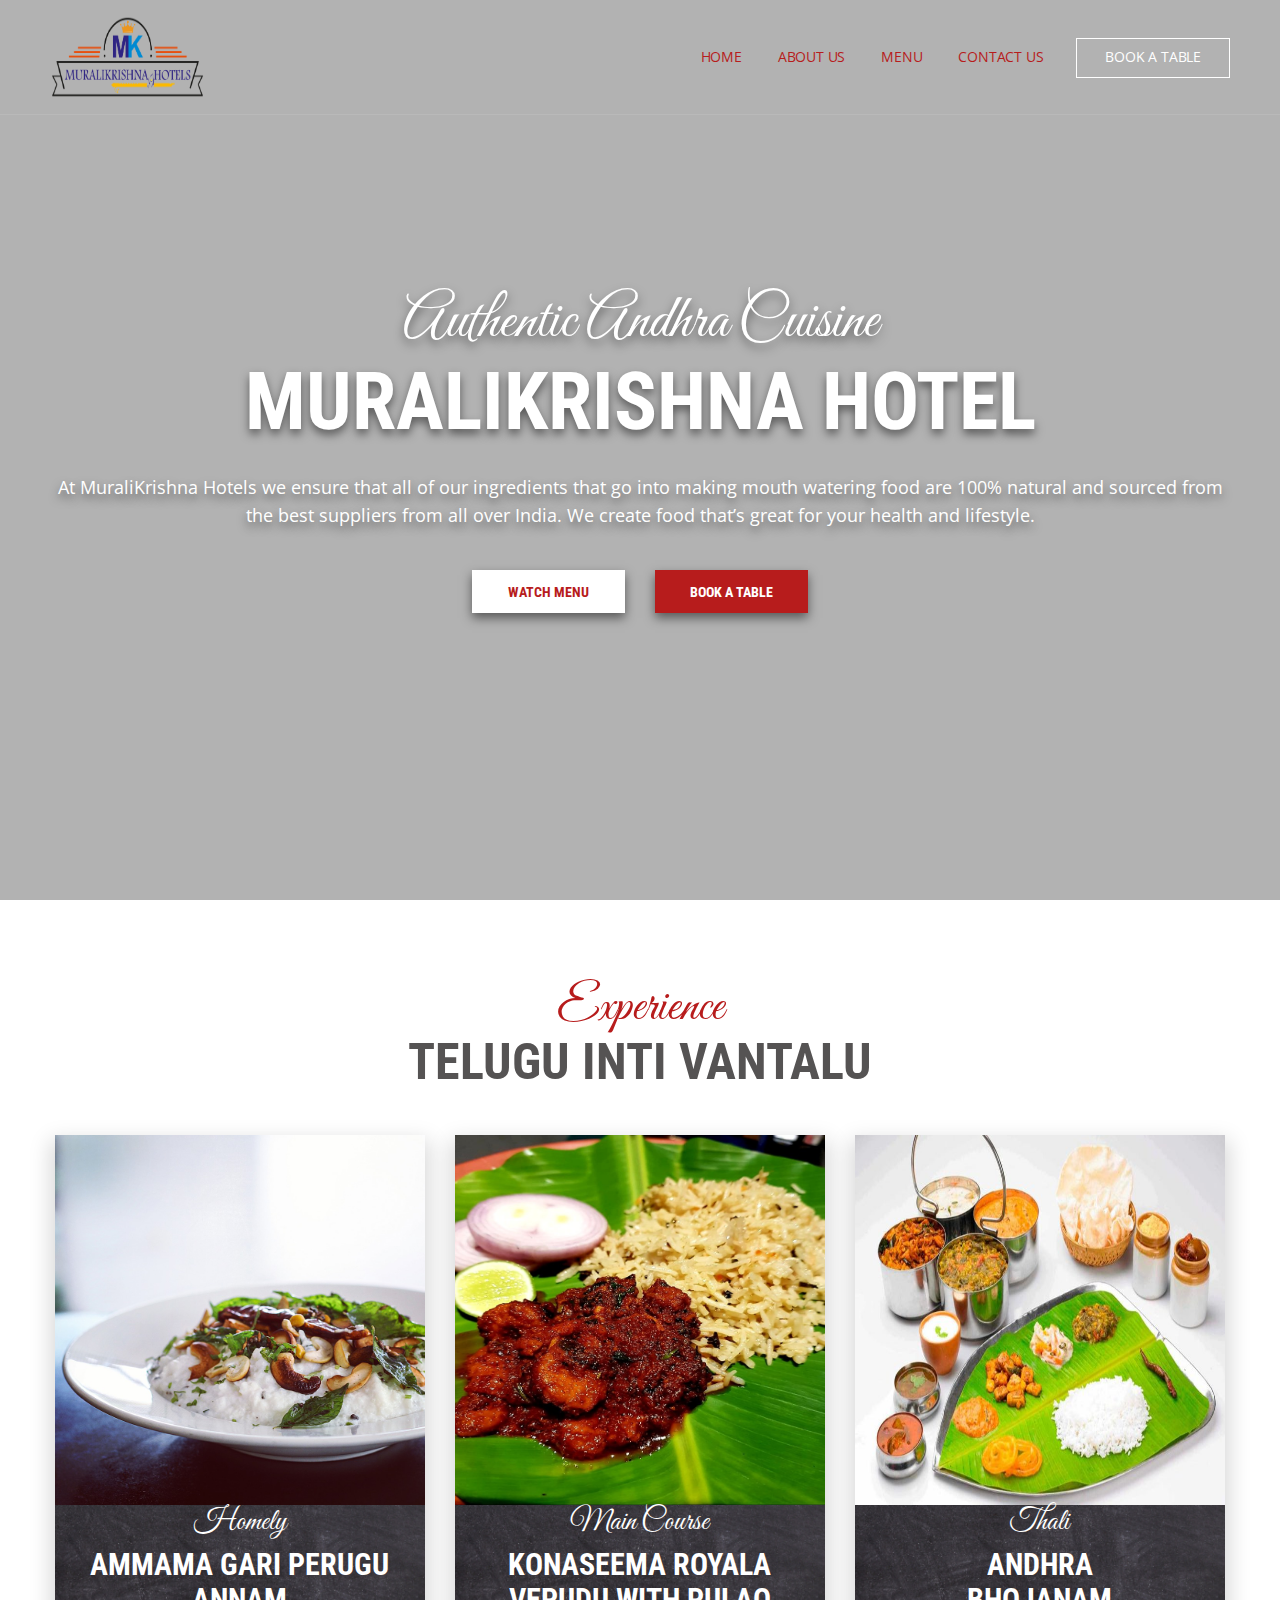
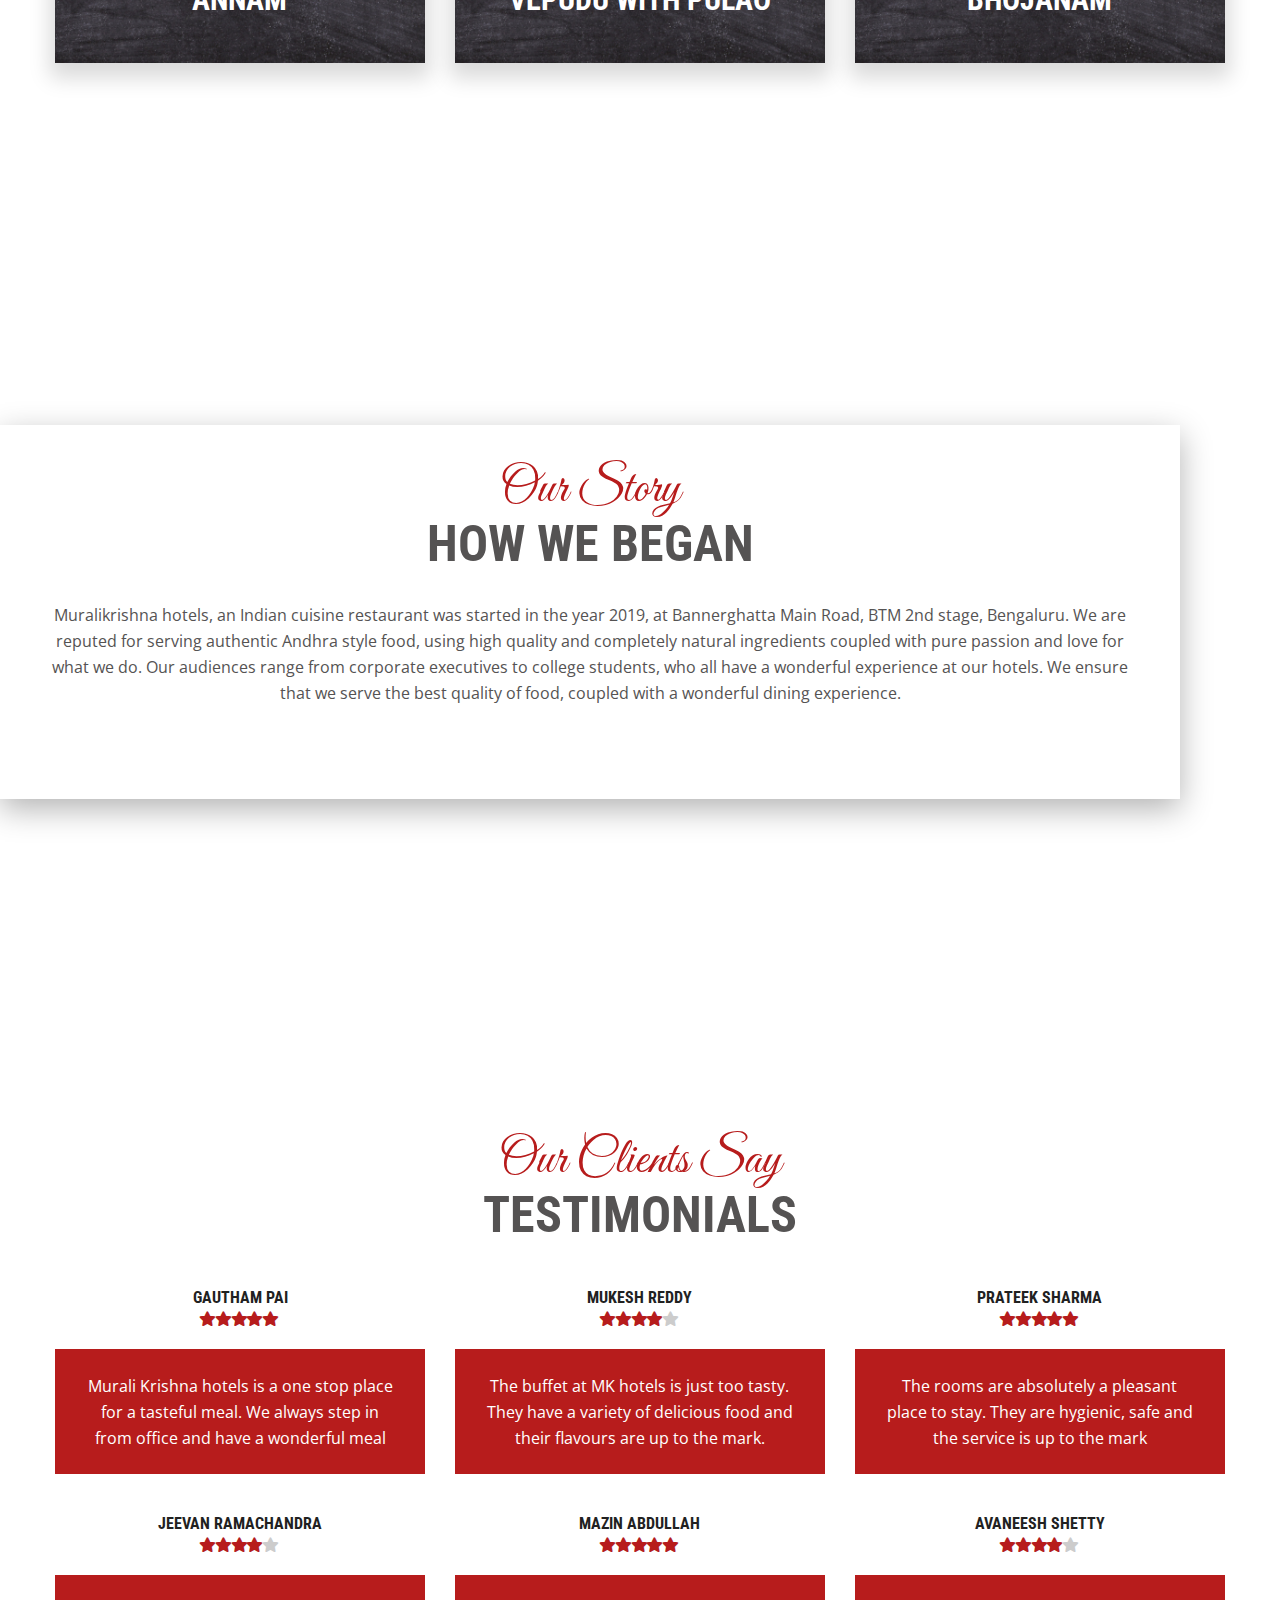
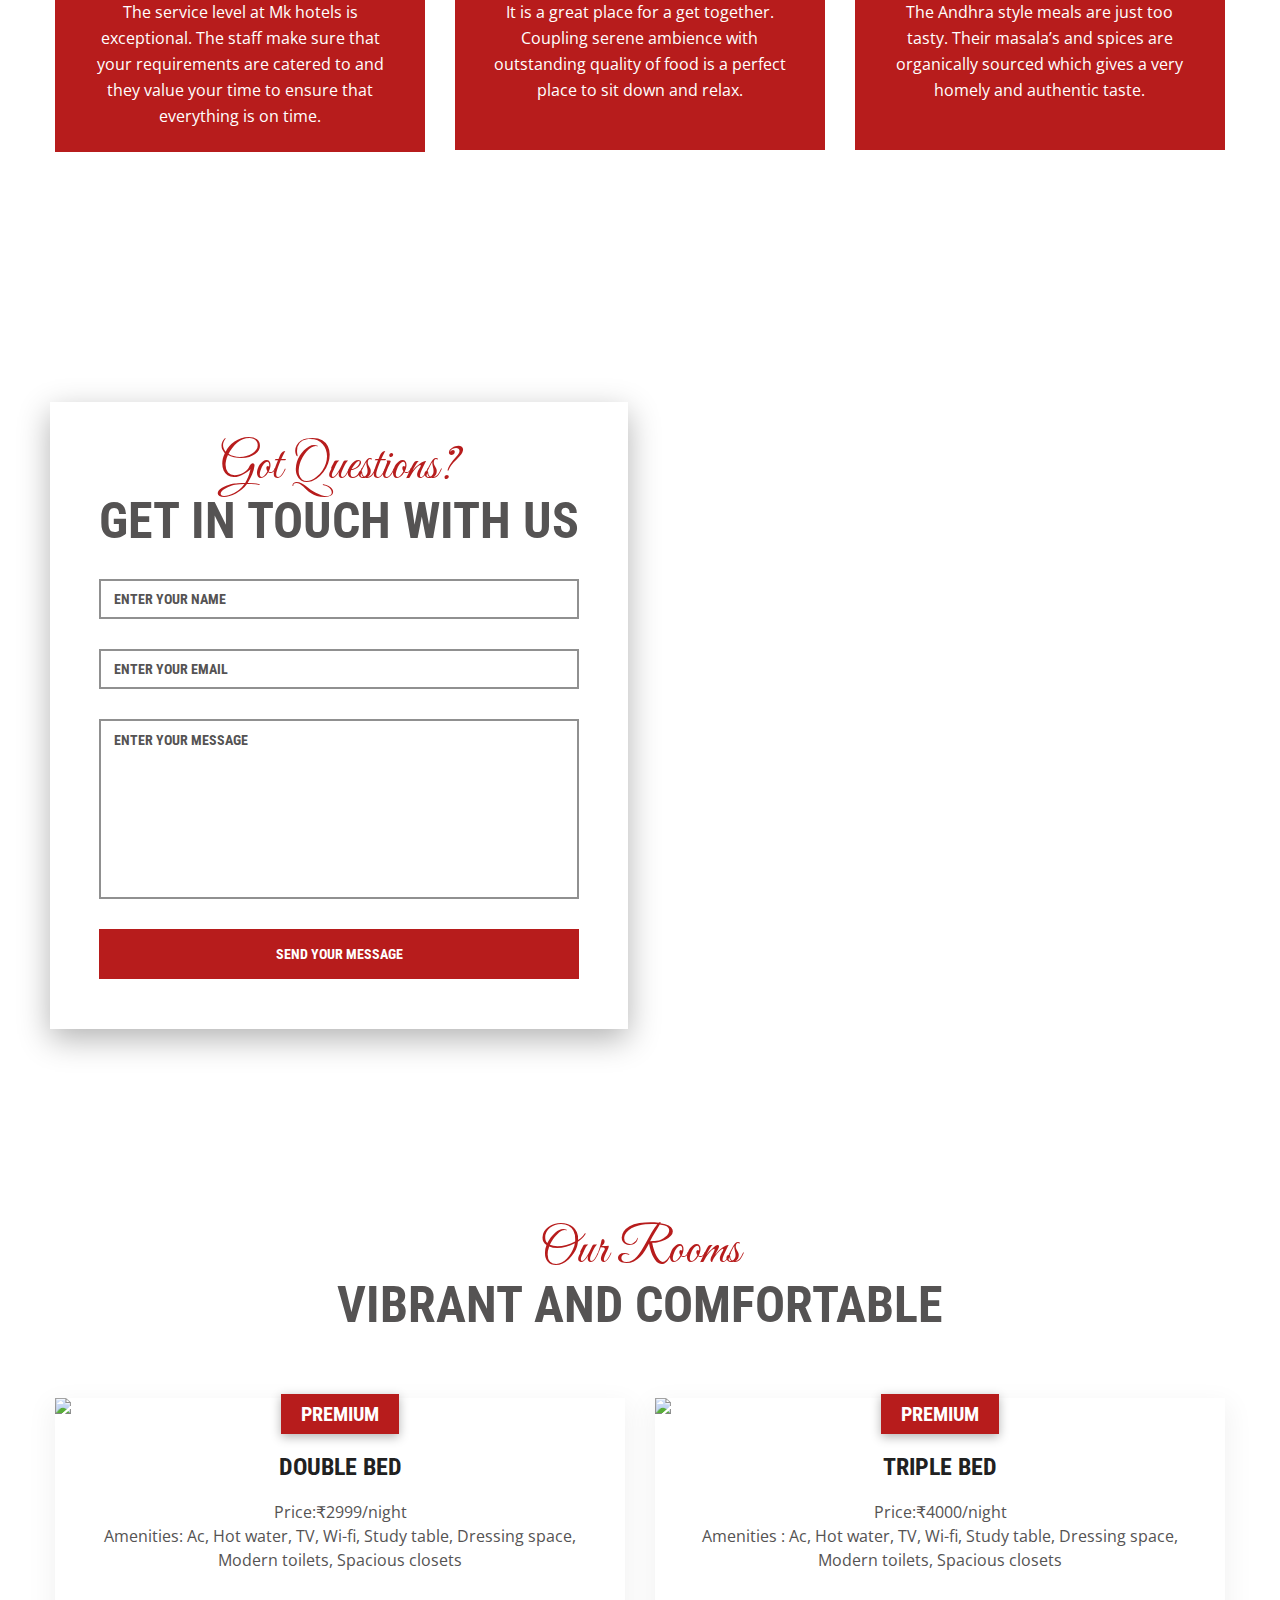
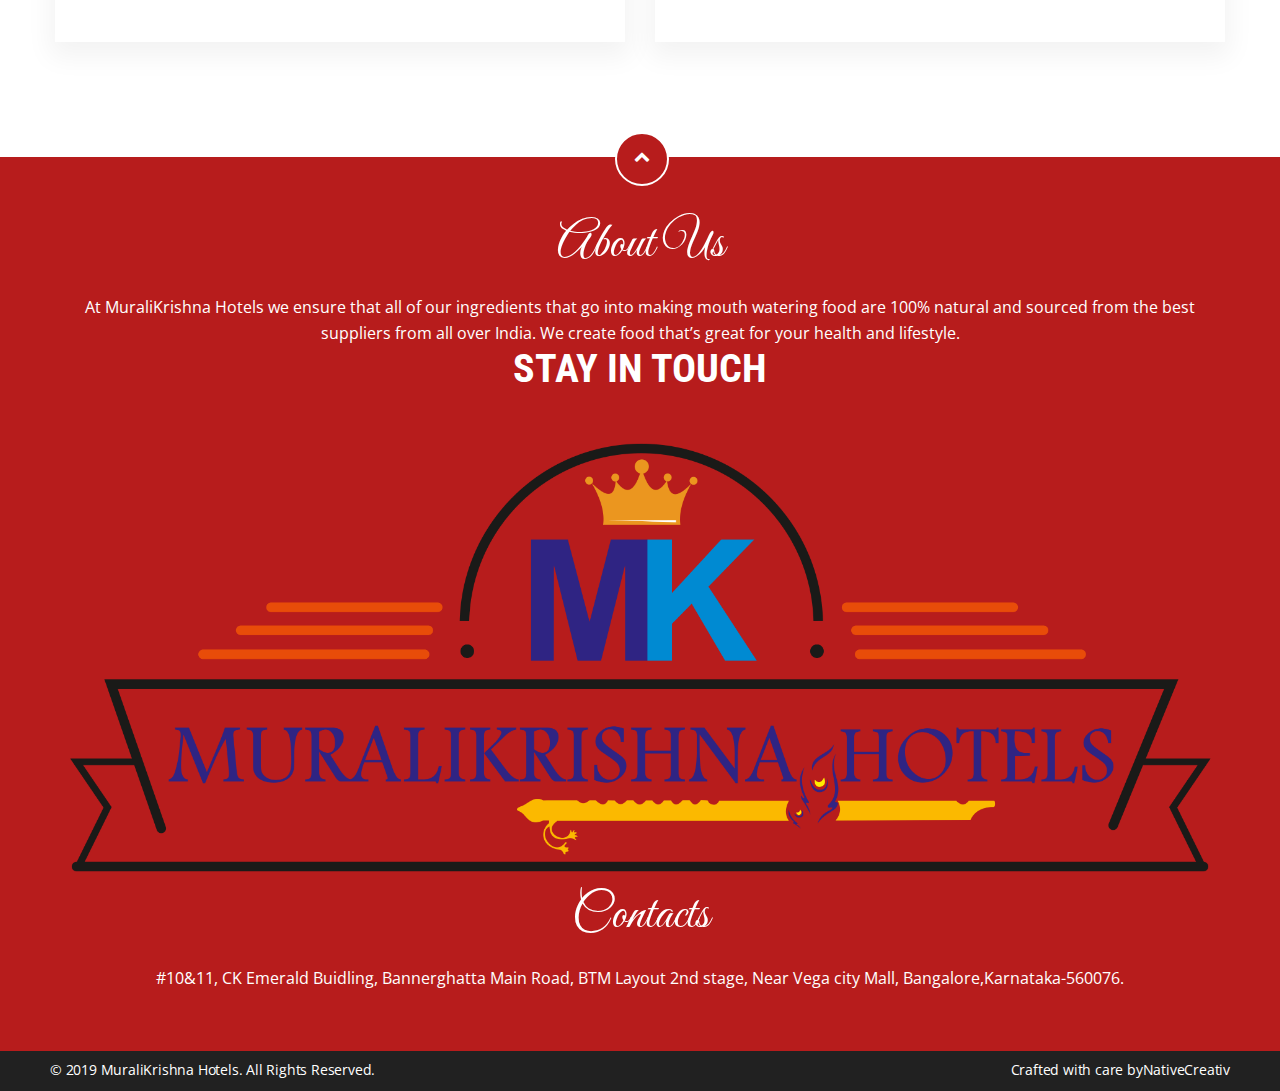
==== commit 171fb710: "menu and home" ====
--- a/index.html
+++ b/index.html
@@ -77,45 +77,45 @@
                             <!-- Recent Products Block -->
                             <div class="restbeef_block restbeef_js_margin" data-margin="-20px 0 99px 0">
                                 <h2 class="align_center restbeef_js_padding" data-padding="0 0 15px 0">
-                                    <span class="restbeef_up_title"> Our Cuisines </span>
-                                    Authentic Taste
+                                    <span class="restbeef_up_title">Experience </span>
+                                    Telugu Inti Vantalu
                                 </h2>
                                 <div class="restbeef_block_inner">
                                     <div class="restbeef_recent_products restbeef_grig_3columns">
                                         <div class="restbeef_recent_product">
                                             <div class="restbeef_recent_product_image">
                                                 <a href="product.html">
-                                                    <img src="img/home/curd-rice-4.jpg" alt="Product 01" />
+                                                    <img src="img/products/curdrice.jpg" alt="Product 01" />
                                                 </a>
                                             </div><!-- .restbeef_recent_product_image -->
                                             <div class="restbeef_recent_product_content">
                                                 <h4>
                                                     <span class="restbeef_up_title">
-                                                        Season Menu
+                                                        Homely
                                                     </span>
-                                                    <a href="#">Curd Rice</a>
+                                                    <a href="#">Ammama Gari Perugu Annam</a>
                                                 </h4>
                                             </div><!-- .restbeef_recent_product_content -->
                                         </div><!-- .restbeef_recent_product -->
                                         <div class="restbeef_recent_product">
                                             <div class="restbeef_recent_product_image">
                                                 <a href="product.html">
-                                                    <img src="img/home/salad-2.jpg" alt="Product 02" />
+                                                    <img style="height:370px;width:100%;" src="img/products/Konaseema.jpg" alt="Product 02" />
                                                 </a>
                                             </div><!-- .restbeef_recent_product_image -->
                                             <div class="restbeef_recent_product_content">
                                                 <h4>
                                                     <span class="restbeef_up_title">
-                                                        Salads
+                                                        Main course
                                                     </span>
-                                                    <a href="#">Fruit Blast</a>
+                                                    <a href="#">Konaseema Royala Vepudu with Pulao</a>
                                                 </h4>
                                             </div><!-- .restbeef_recent_product_content -->
                                         </div><!-- .restbeef_recent_product -->
                                         <div class="restbeef_recent_product">
                                             <div class="restbeef_recent_product_image">
                                                 <a href="product.html">
-                                                    <img src="img/home/veg-special.jpg" alt="Product 03" />
+                                                    <img  style="height:370px;width:100%;" src="img/products/testmeals.jpg" alt="Product 03" />
                                                 </a>
                                             </div><!-- .restbeef_recent_product_image -->
                                             <div class="restbeef_recent_product_content">
@@ -123,7 +123,7 @@
                                                     <span class="restbeef_up_title">
                                                         Thali
                                                     </span>
-                                                    <a href="#">Veg Meals</a>
+                                                    <a href="#">Andhra<br> Bhojanam</a>
                                                 </h4>
                                             </div><!-- .restbeef_recent_product_content -->
                                         </div><!-- .restbeef_recent_product -->
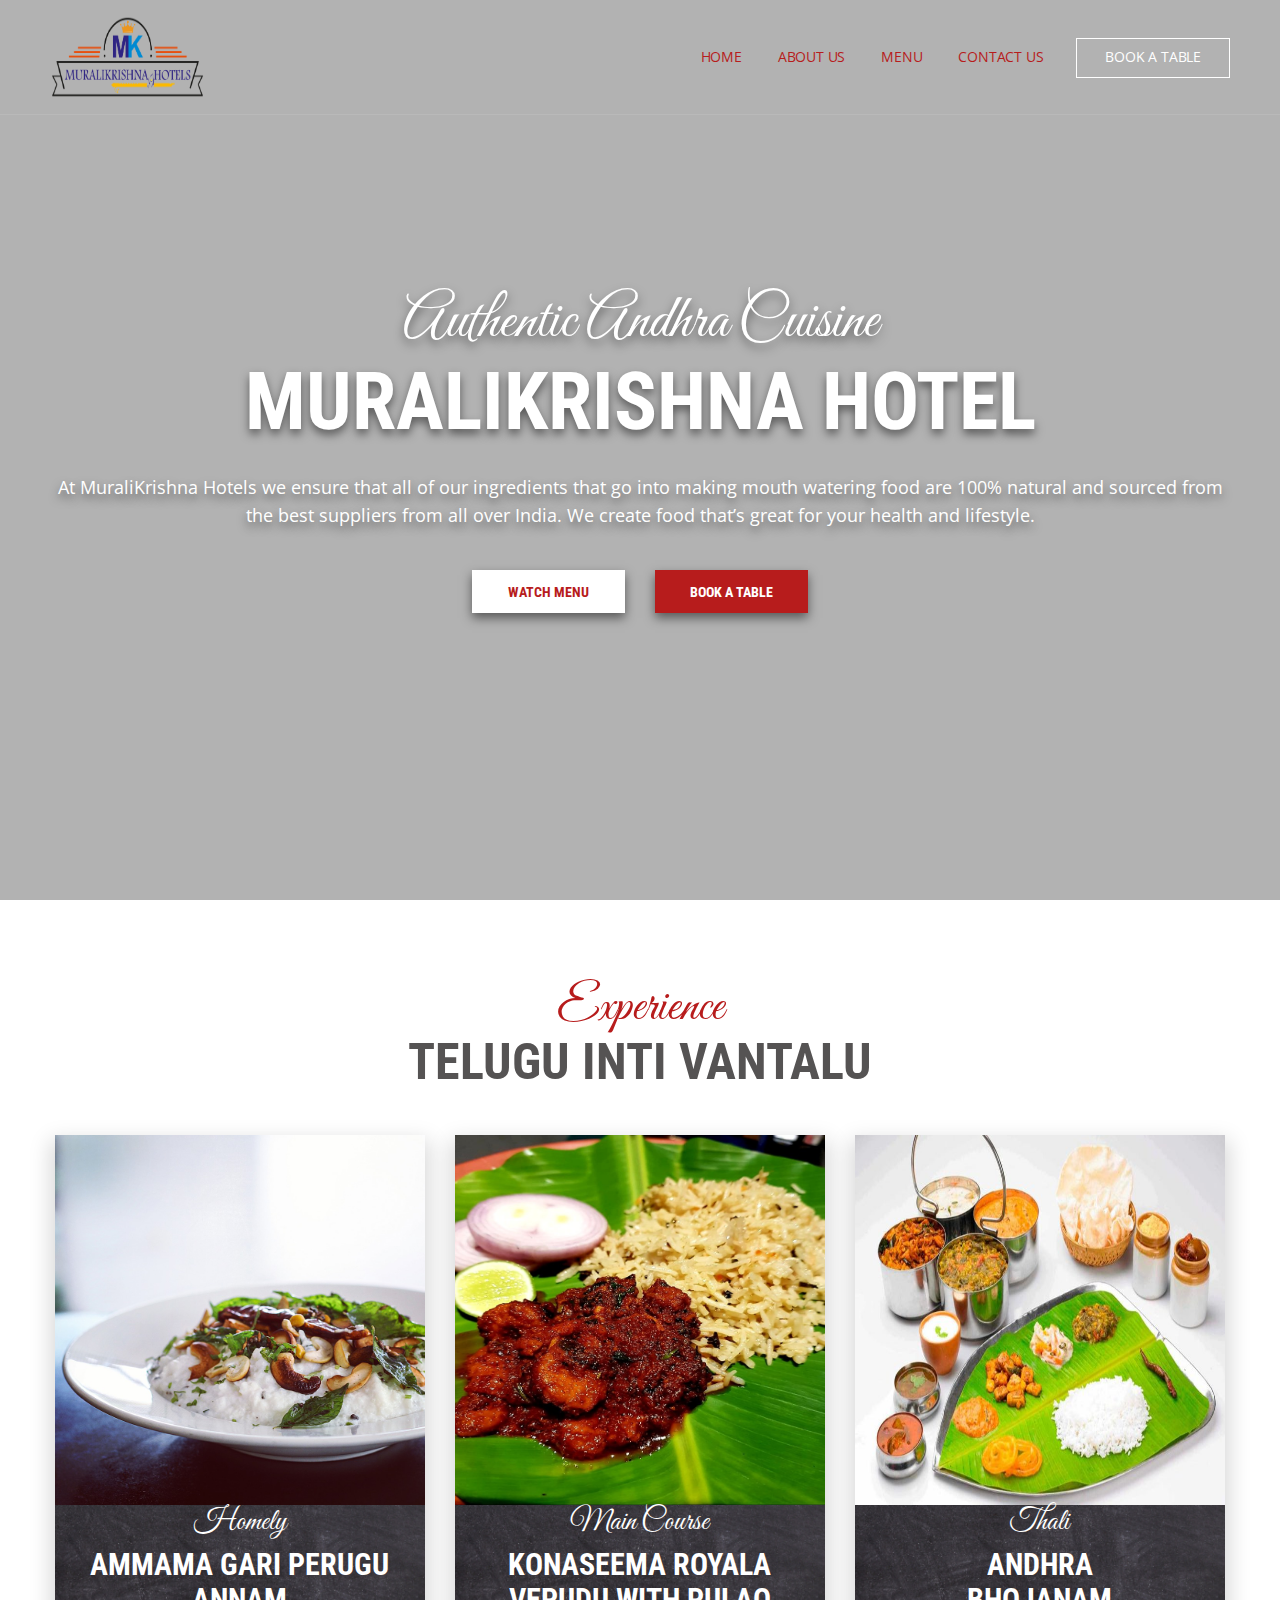
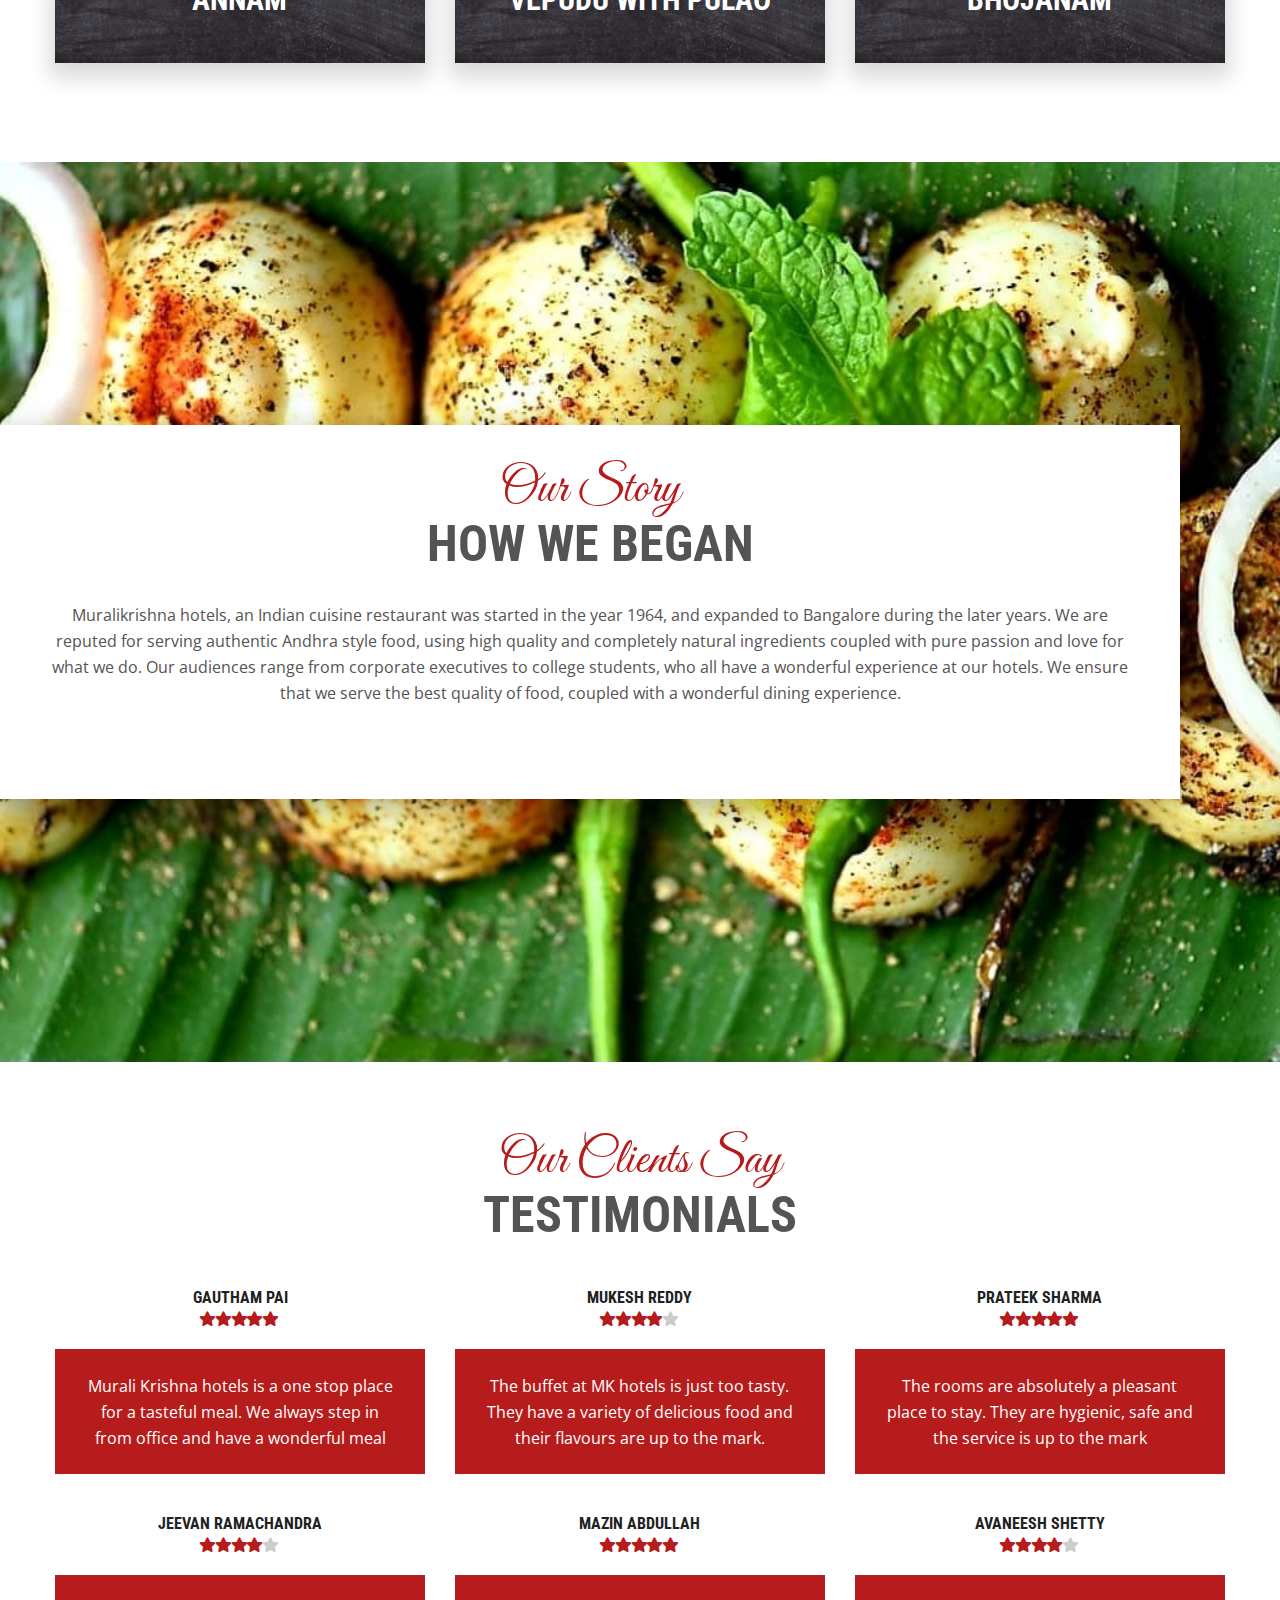
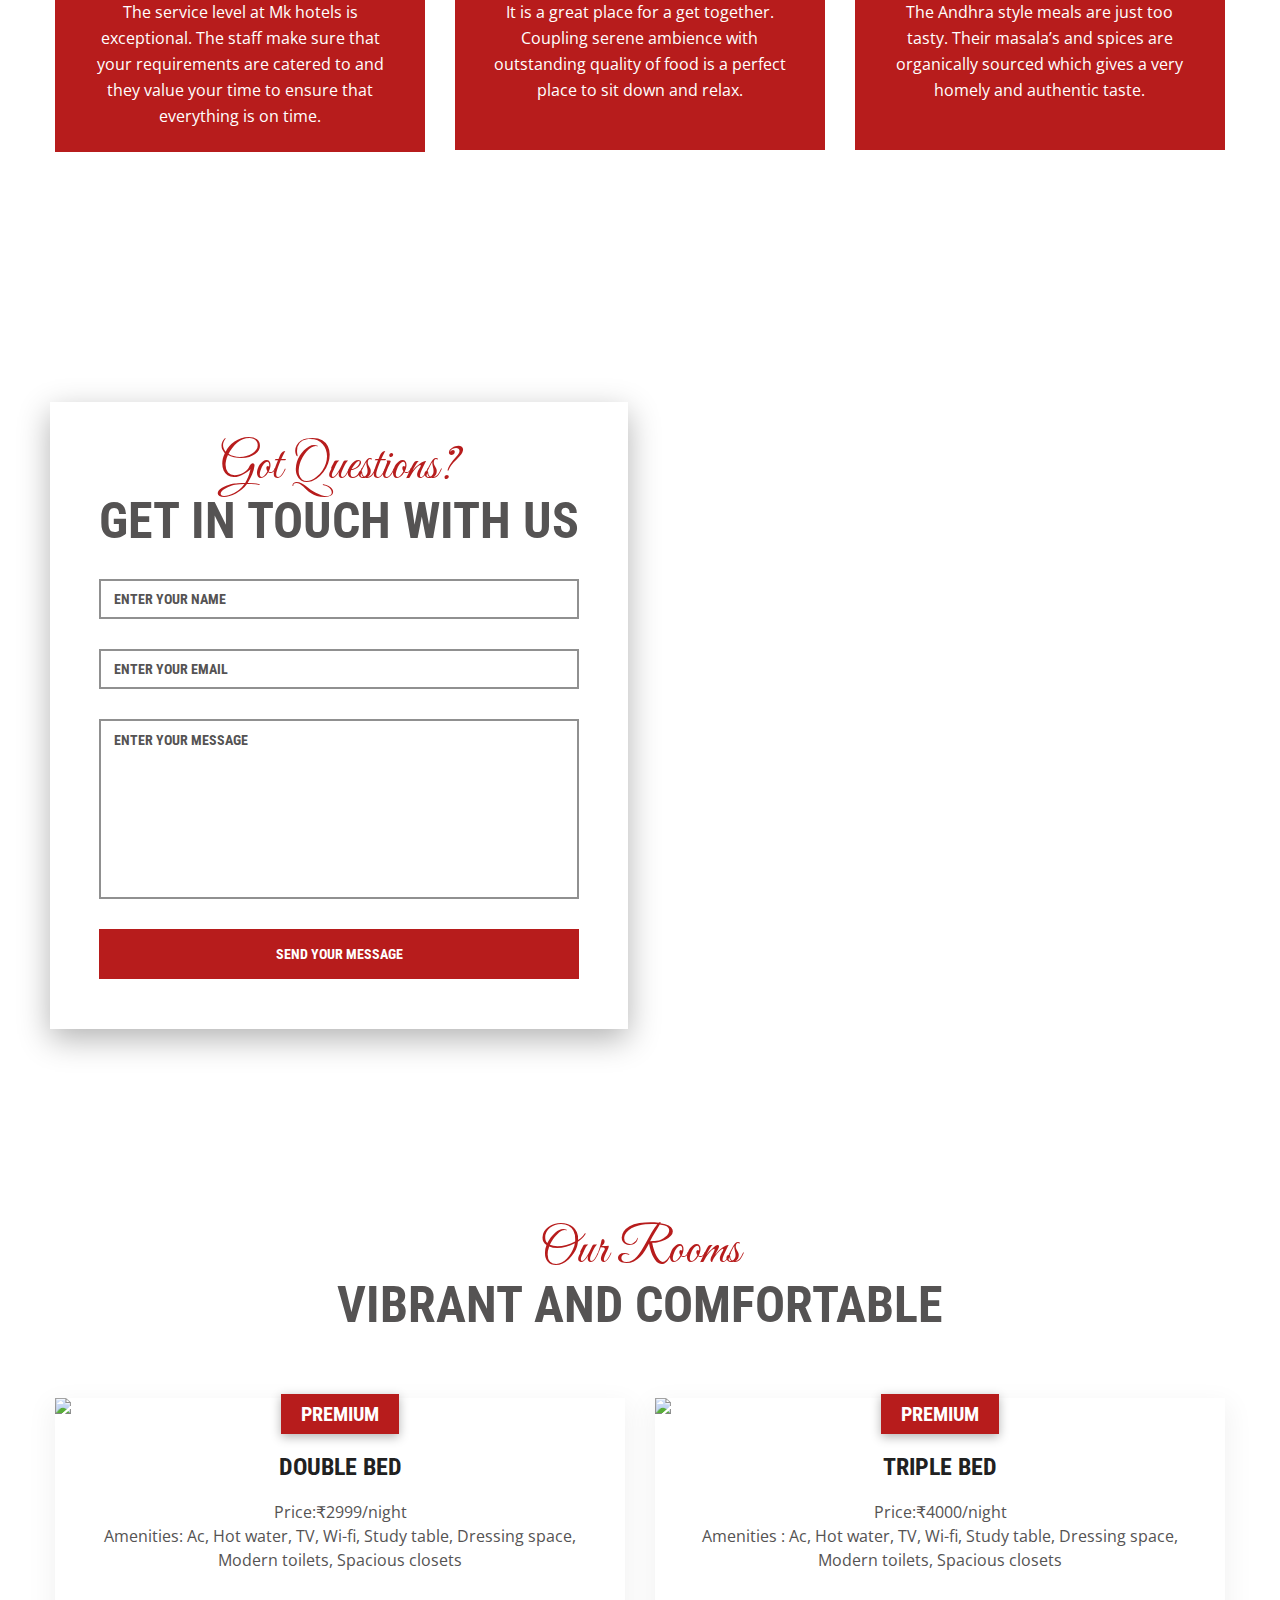
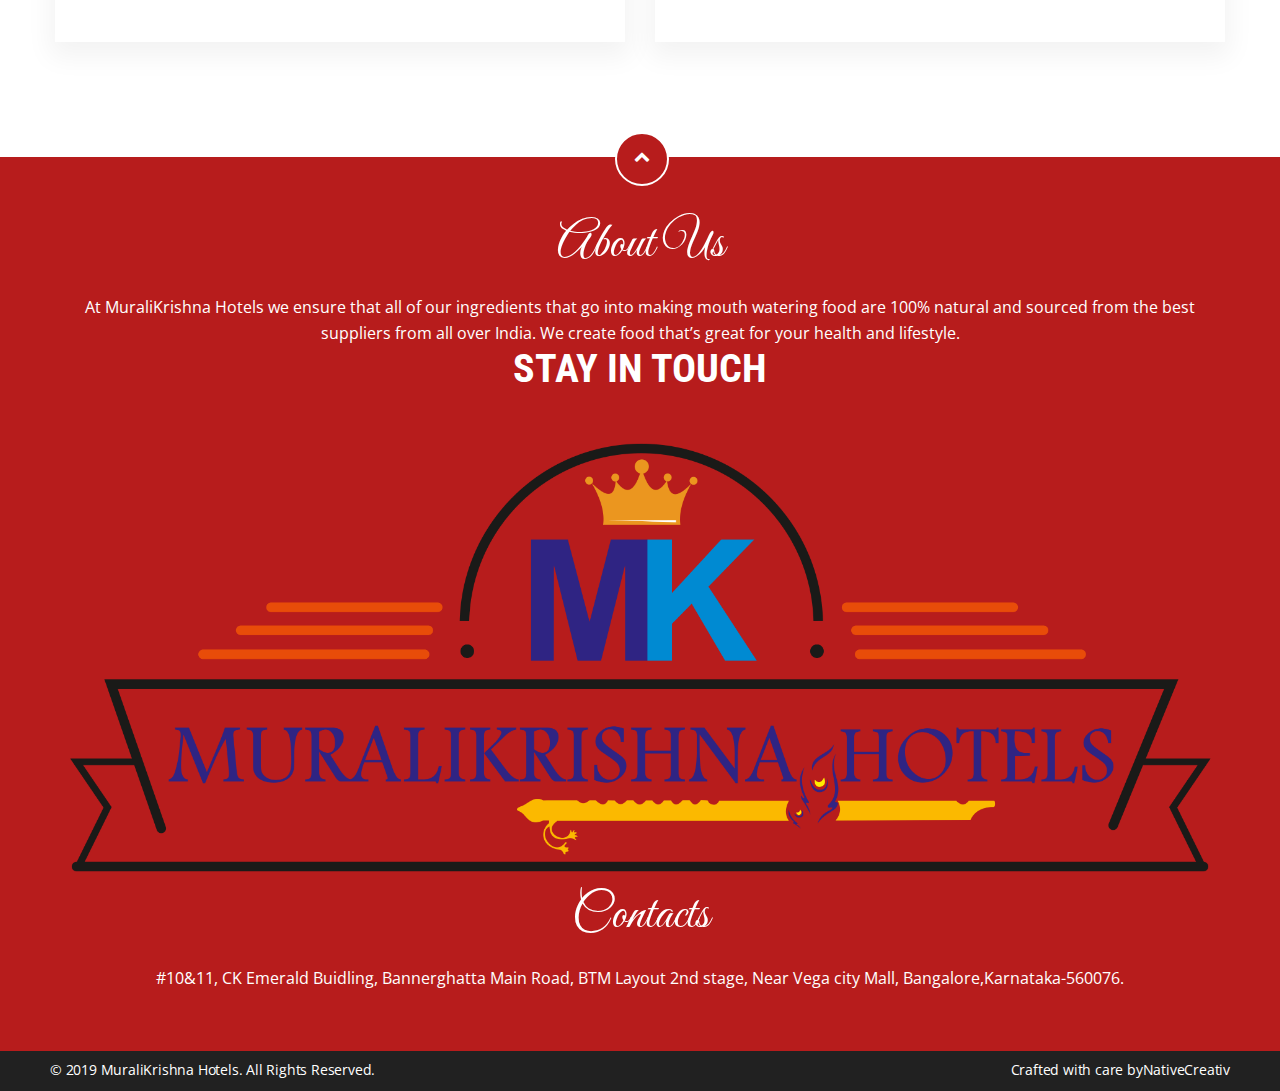
==== commit d585b9c4: "menu and home" ====
--- a/index.html
+++ b/index.html
@@ -131,7 +131,7 @@
                                 </div><!-- .restbeef_block_inner -->
                             </div><!-- .restbeef_block -->
                             <!-- Story Block -->
-                            <div class="restbeef_block restbeef_js_bg_image restbeef_height100 restbeef_fullwidth restbeef_js_margin restbeef_home01_block restbeef_content_on_right" data-background="img/banners/about.jpeg" data-margin="0 0 71px 0">
+                            <div class="restbeef_block restbeef_js_bg_image restbeef_height100 restbeef_fullwidth restbeef_js_margin restbeef_home01_block restbeef_content_on_right" data-background="img/products/Rayalaseemarot.jpg" data-margin="0 0 71px 0">
                                 <div class="restbeef_block_inner">
                                     <div class="row row_no_gap restbeef_align_middle restbeef_height100">
                                        
@@ -141,7 +141,7 @@
                                                     <span class="restbeef_up_title">Our Story</span>
                                                     How We Began
                                                 </h2>
-                                                <p class="align_center restbeef_js_margin" data-margin="0 0 43px 0">Muralikrishna hotels, an Indian cuisine restaurant was started in the year 2019, at Bannerghatta Main Road, BTM 2nd stage, Bengaluru. We are reputed for serving authentic Andhra style food, using high quality and completely natural ingredients coupled with pure passion and love for what we do. Our audiences range from corporate executives to college students, who all have a wonderful experience at our hotels. We ensure that we serve the best quality of food, coupled with a wonderful dining experience.</p>
+                                                <p class="align_center restbeef_js_margin" data-margin="0 0 43px 0">Muralikrishna hotels, an Indian cuisine restaurant was started in the year 1964, and expanded to Bangalore during the later years. We are reputed for serving authentic Andhra style food, using high quality and completely natural ingredients coupled with pure passion and love for what we do. Our audiences range from corporate executives to college students, who all have a wonderful experience at our hotels. We ensure that we serve the best quality of food, coupled with a wonderful dining experience.</p>
                                               
                                             </div><!-- .restbeef_content_box -->
                                         </div><!-- .col-6 -->
